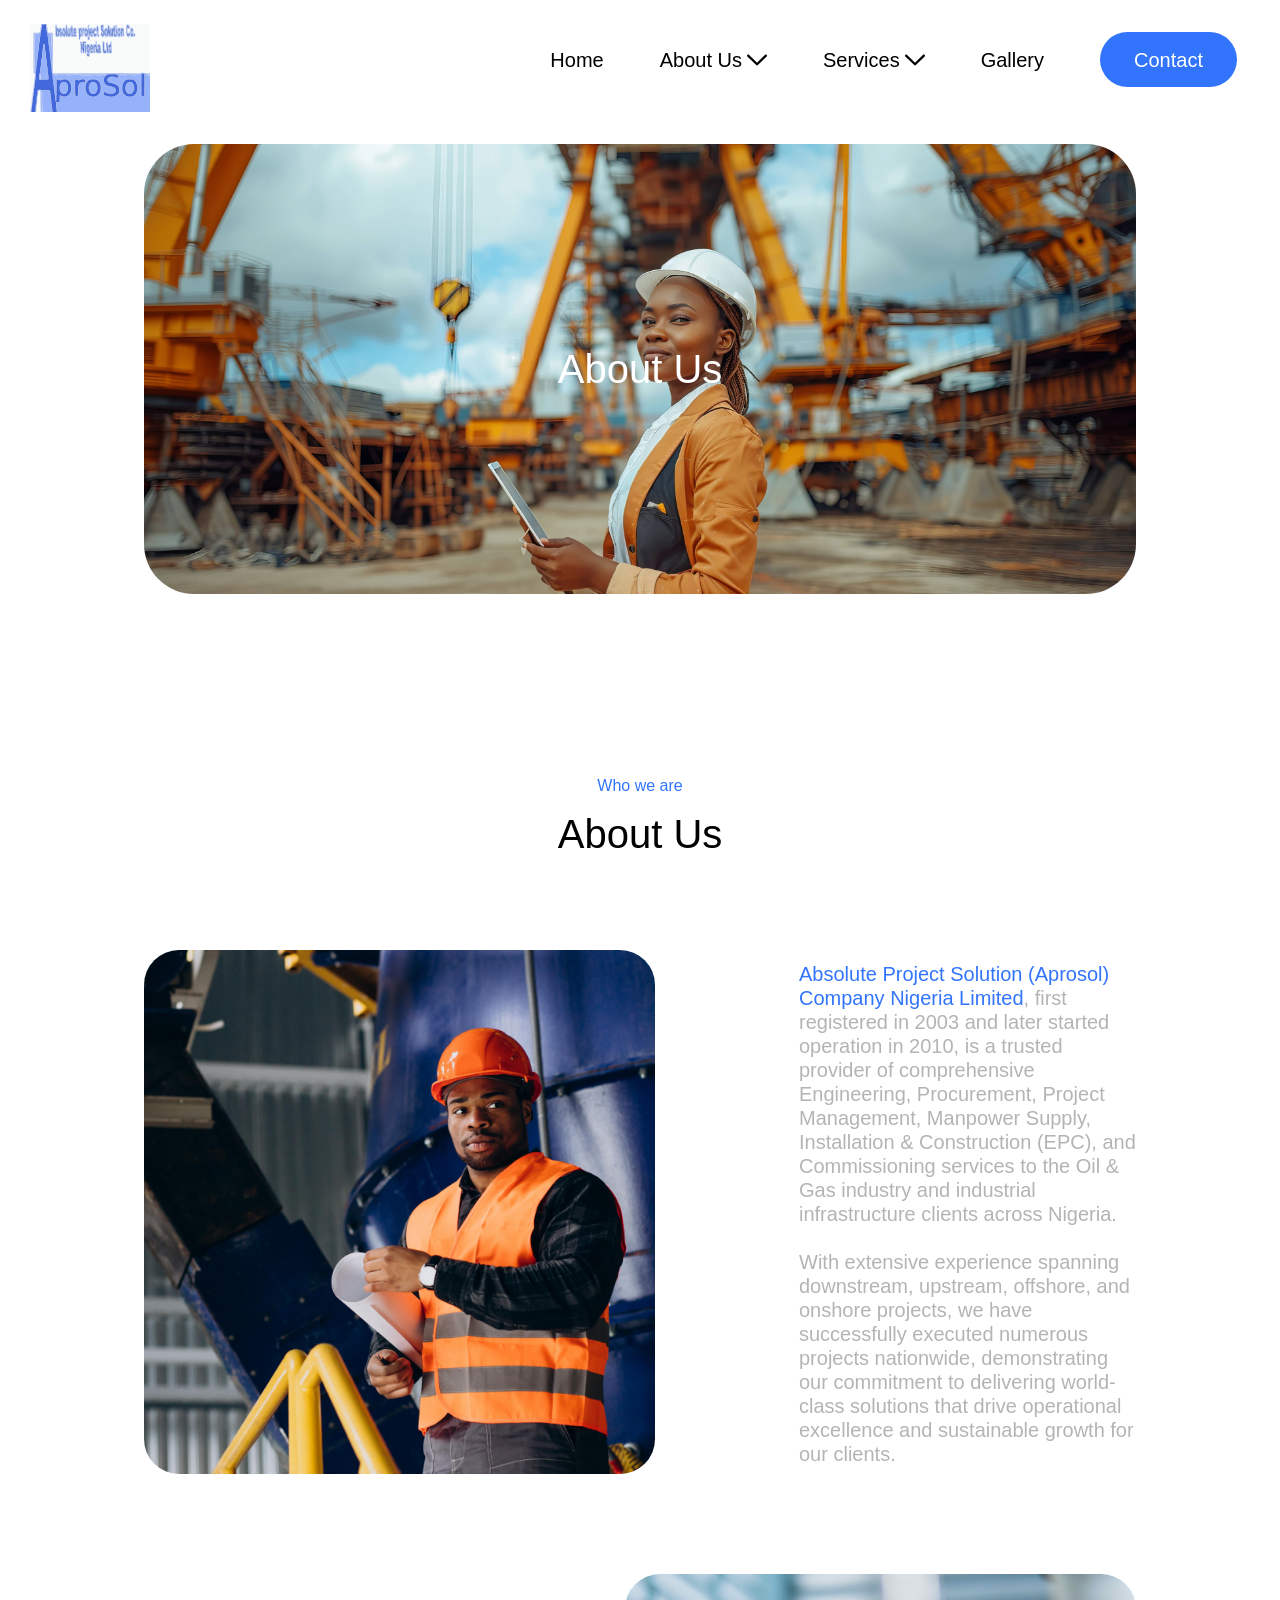
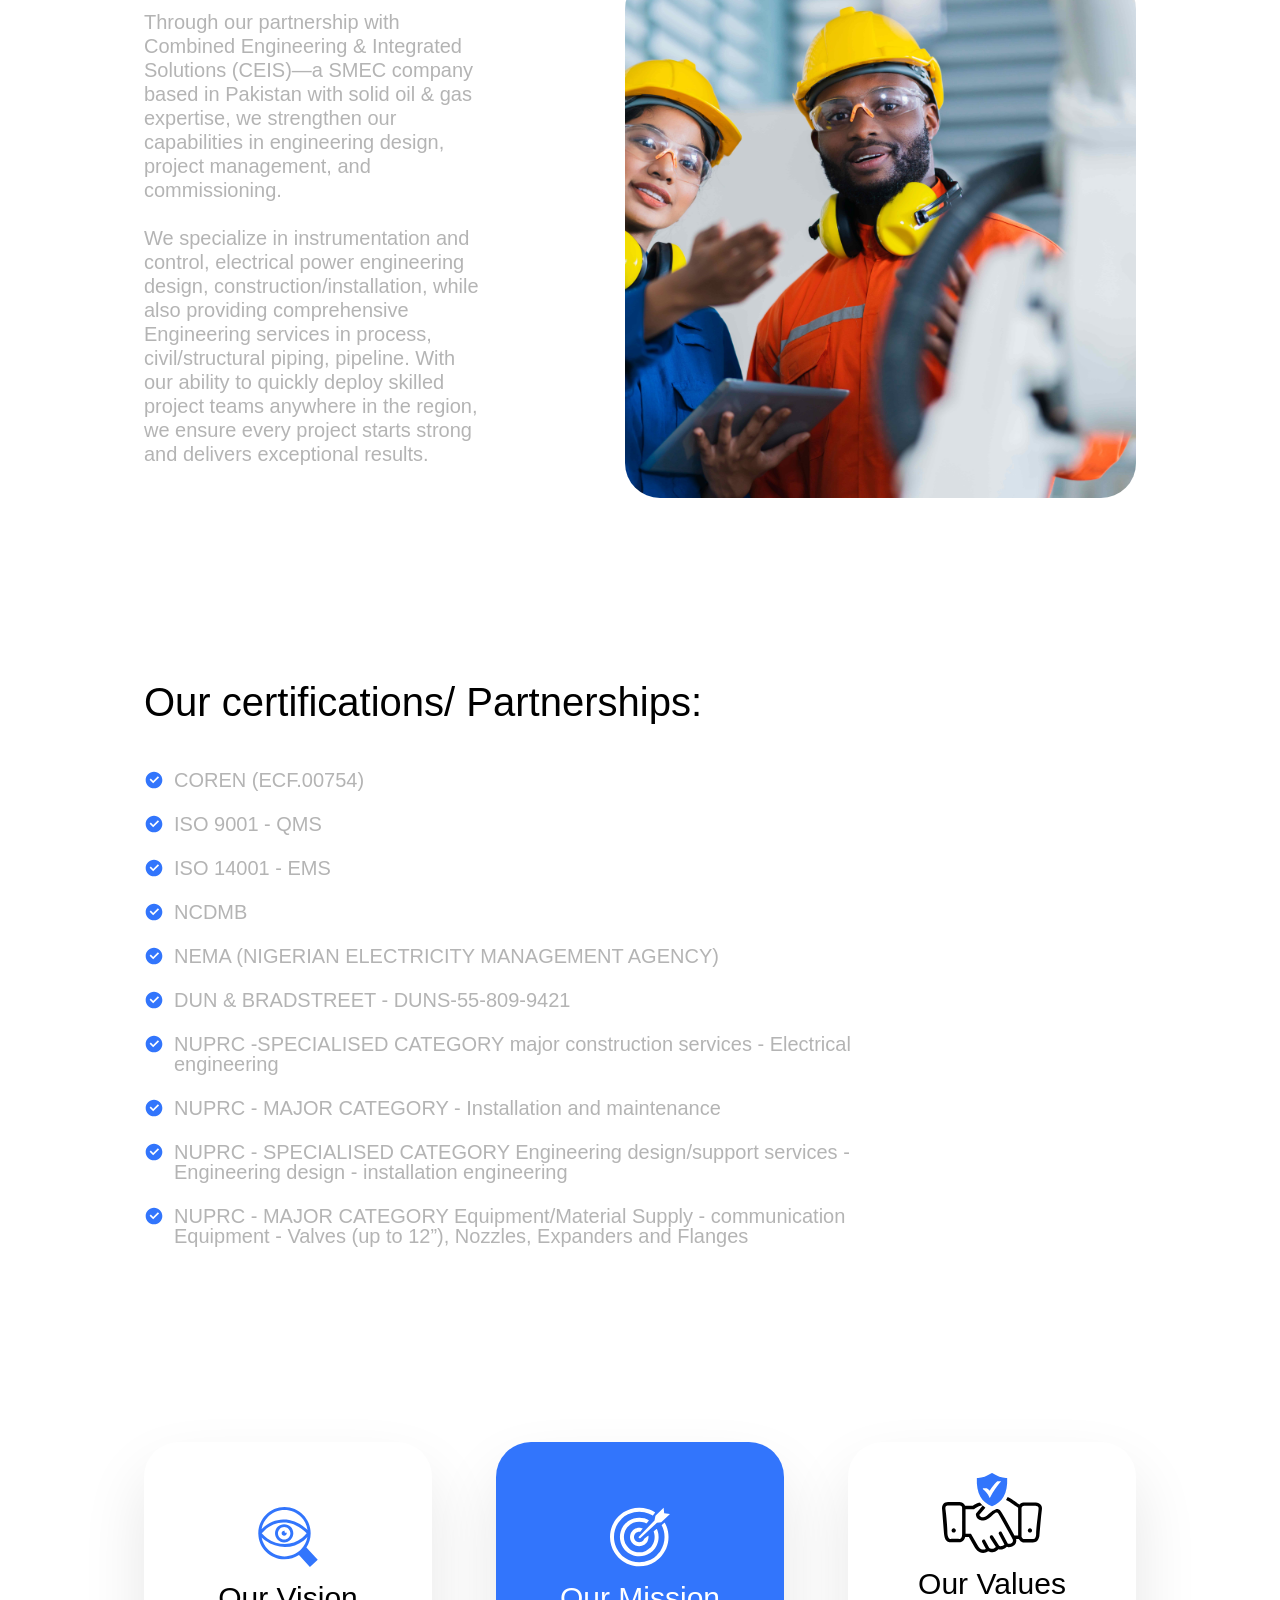
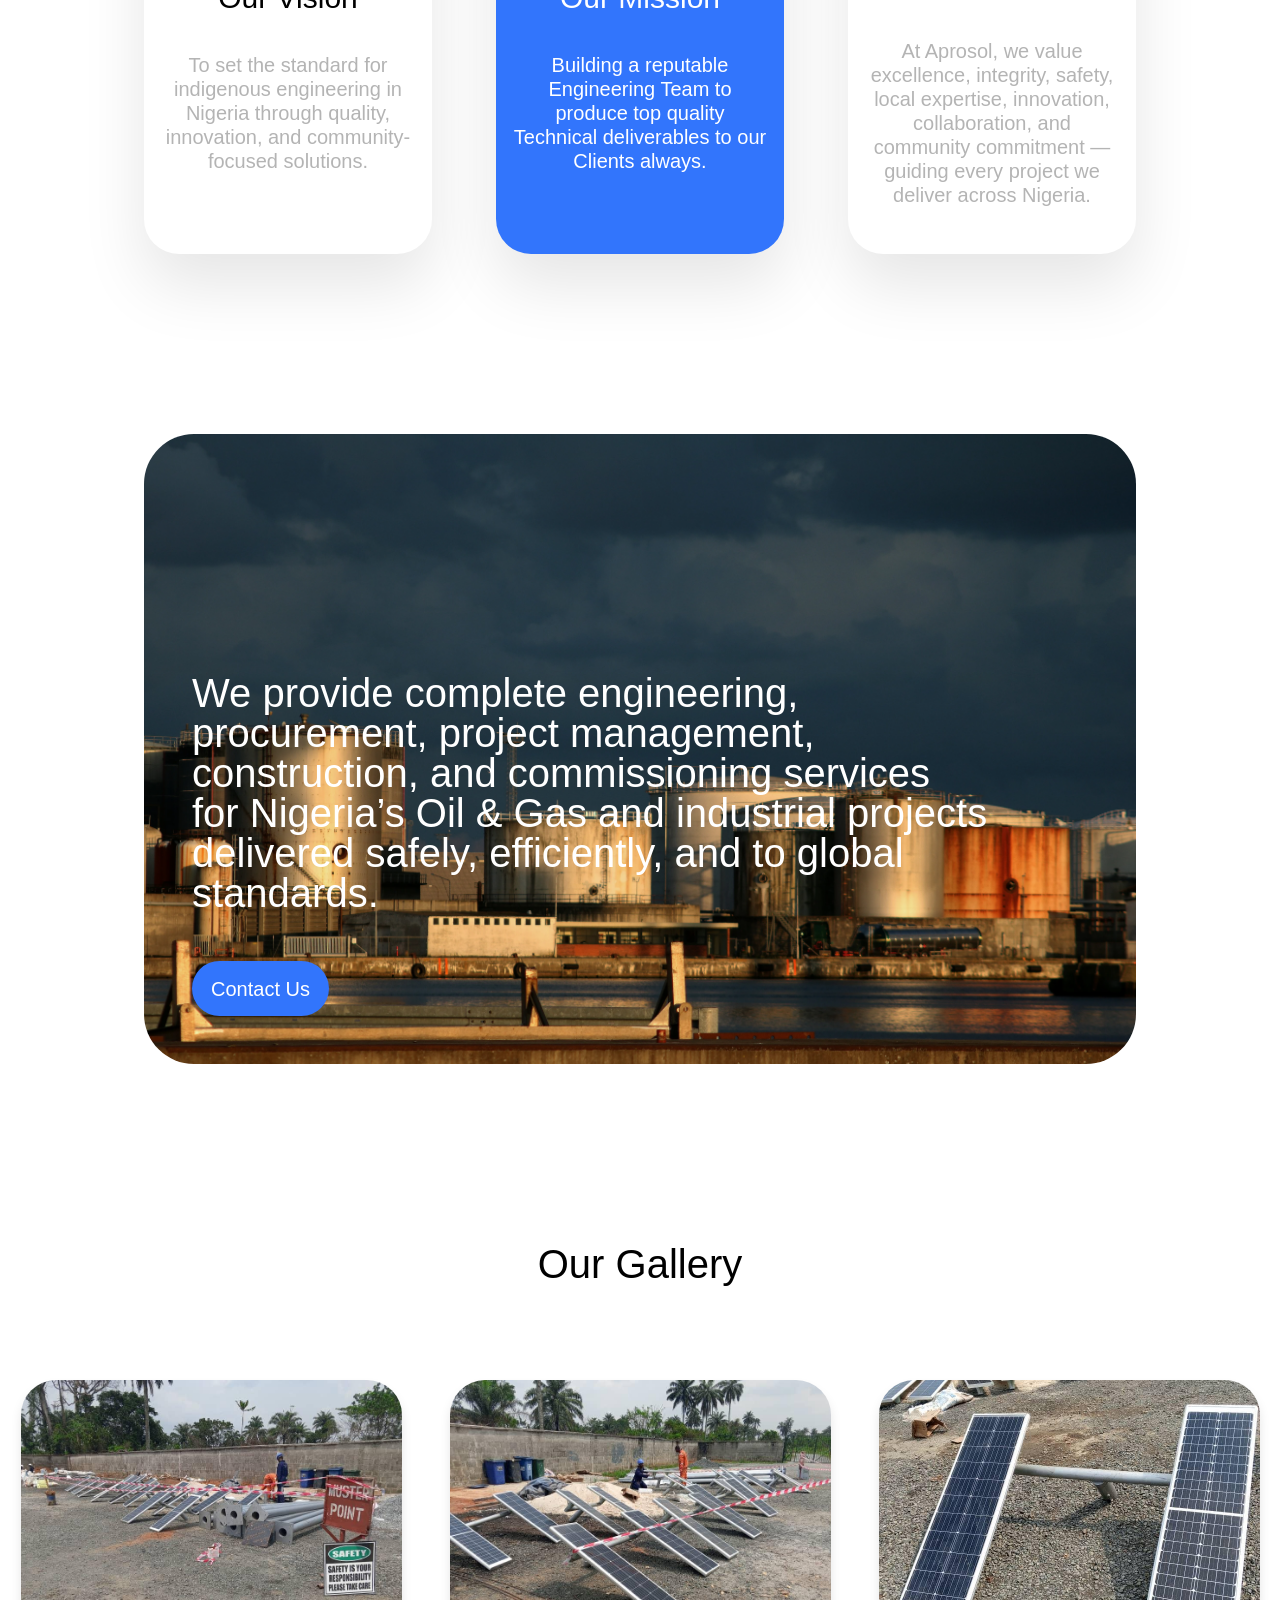
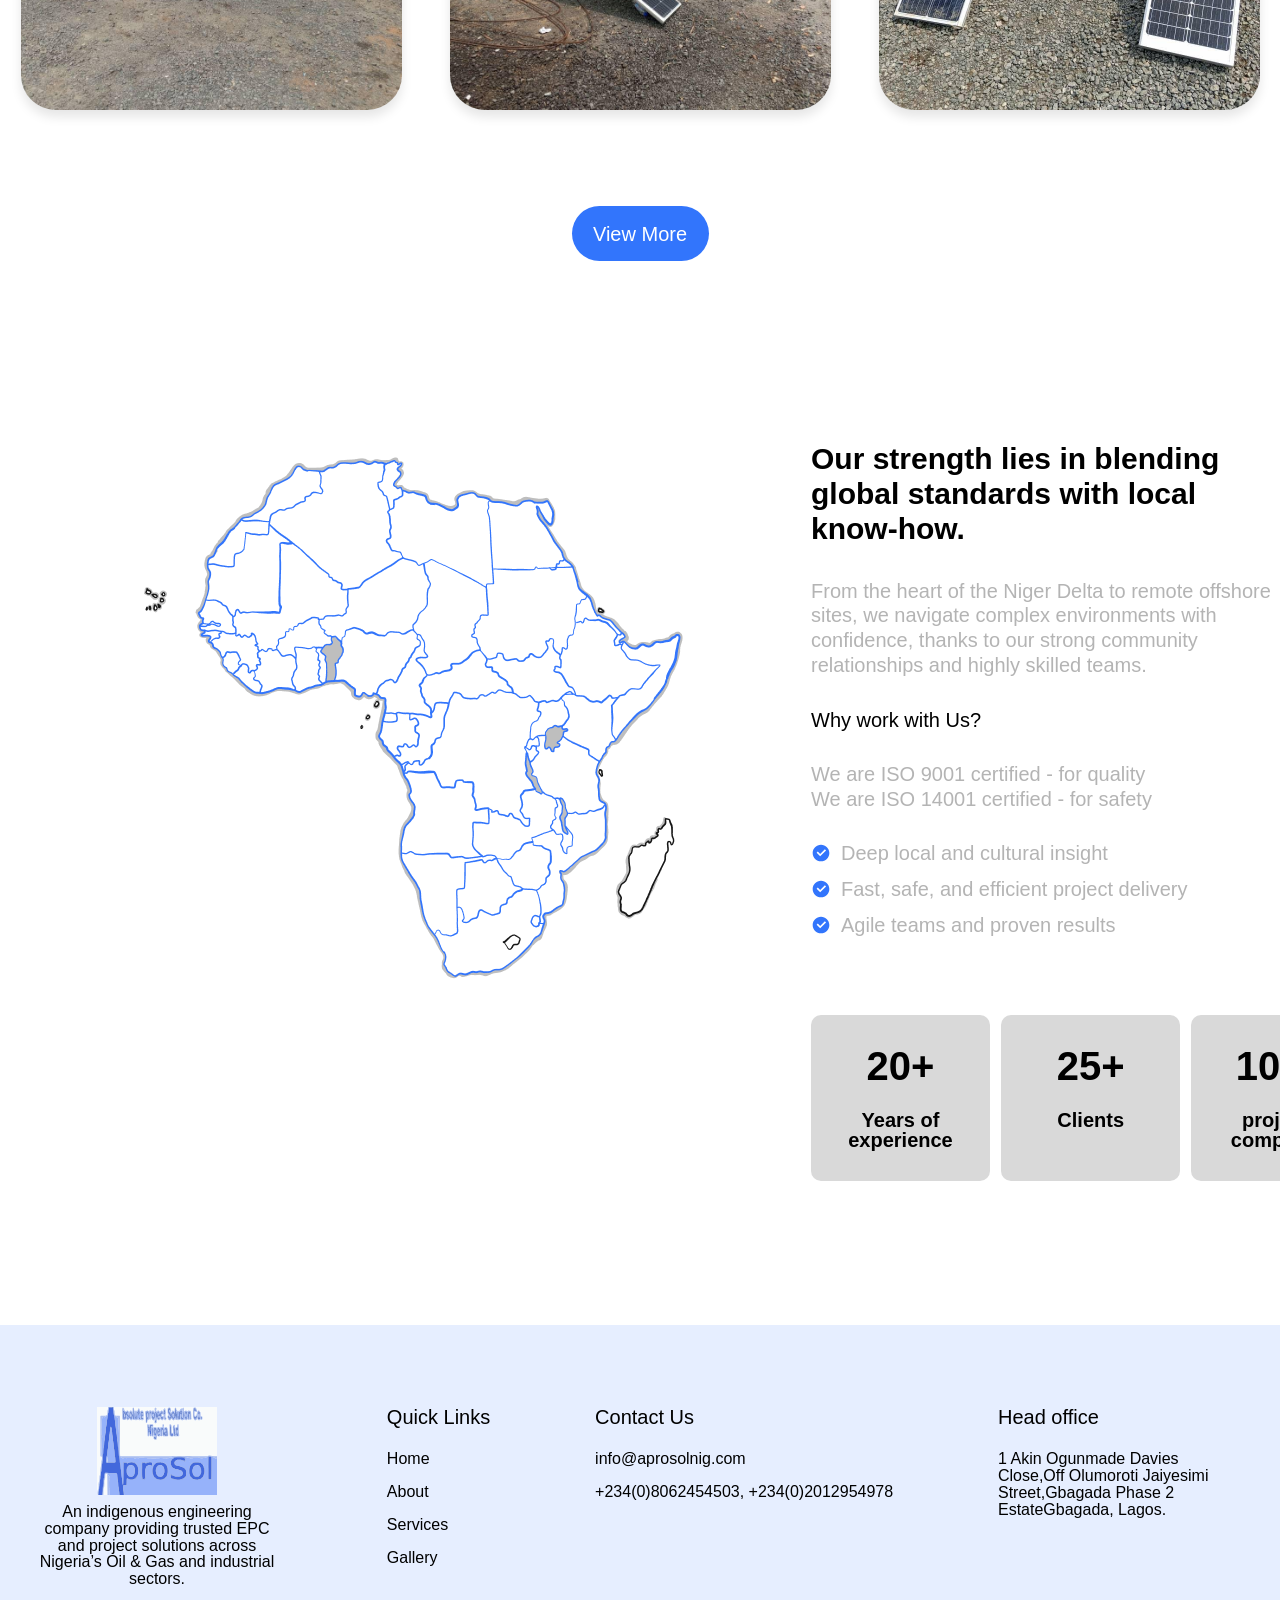
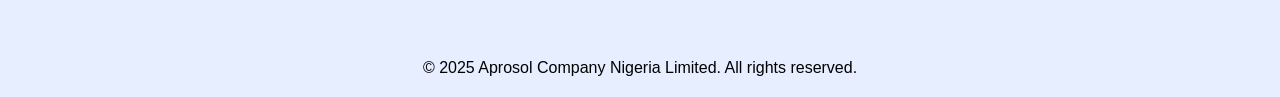
==== public/about.html @ 7735ce80 "Aprosol site added" ====
<!DOCTYPE html>
<html lang="en">
<head>
    <meta charset="UTF-8">
    <meta name="viewport" content="width=device-width, initial-scale=1.0">
    <title>Absolute Project Solution Company</title>
    <link rel="stylesheet" href="/css/styles.css">
</head>
<body>
    <header>
        <nav id="navbar">
            <img src="/assets/Icons & Vectors/image2vector.svg" alt="AproSol Logo" class="logo">
            <img src="/assets/Icons & Vectors/three-horizontal-lines-outline-icon (2).svg" class="hamburger" aria-label="Toggle navigation menu">
                

            <ul class="main-menu">
                <li><a href="/index.html">Home</a></li>
                <li class="has-dropdown">
                    <a href="/public/about.html" 
                    class="dropdown-toggle" 
                    id="aboutDropdown" 
                    aria-haspopup="true"       
                    aria-expanded="false">
                        About Us
                        <img src="/assets/Icons & Vectors/line-angle-down-icon.svg" alt="Arrow down" class="icon icon-arrow-down" style="width: 1em; height: 1em; margin-left: 5px; vertical-align: middle;">
                    </a>
                    <ul class="dropdown-menu" aria-labelledby="aboutDropdown">
                        <li id="about-page-link"><a href="/public/about.html">About Page</a></li>
                        <li><a href="/public/clients.html">Clients</a></li>
                        <li><a href="/public/career.html">Careers</a></li>
                    </ul>
                </li>
                <li class="has-dropdown">
                    <a href="/public/service.html" 
                    class="dropdown-toggle" 
                    id="servicesDropdown" 
                    aria-haspopup="true" 
                    aria-expanded="false">
                        Services
                        <img src="/assets/Icons & Vectors/line-angle-down-icon.svg" alt="Arrow down" class="icon icon-arrow-down" style="width: 1em; height: 1em; margin-left: 5px; vertical-align: middle;">
                    </a>
                    <ul class="dropdown-menu" aria-labelledby="servicesDropdown">
                        <li id="service-page-link"><a href="/public/service.html">Services Page</a></li>
                        <li><a href="/public/engineering_design.html">Engineering Design</a></li>
                        <li><a href="/public/procurement.html">Procurement</a></li>
                        <li><a href="/public/Technical_manpower.html">Technical Manpower Supply</a></li>
                        <li><a href="/public/construction_support.html">Construction Support</a></li>
                        <li><a href="/public/As_bulit_documentation.html">As-built Documentation</a></li>
                        <li><a href="/public/installation_and_construction.html">Installation & Construction</a></li>
                    </ul>
                </li>
                <li><a href="/public/gallery.html">Gallery</a></li>
                <li><a href="/public/contact.html"><button>Contact</button></a></li>
            </ul>
        </nav>
    </header>
    <main>
        <section id="hero-about">
            <h2>About Us</h2>
        </section>

        <section id="about-about">
            <h2 class="title"><p>Who we are</p>About Us</h2>
            <div class="container swap-container">
                <div>
                    <img src="/assets/Home Page/african-american-worker-standing-uniform-wearing-safety-hat-factory.jpg" alt="" class="img-card">
                </div>
                <div>
                    <p><span>Absolute Project Solution (Aprosol) Company Nigeria Limited</span>, first registered in 2003 and later started operation in 2010, is a trusted provider of comprehensive Engineering, Procurement, Project Management, Manpower Supply, Installation & Construction (EPC), and Commissioning services to the Oil & Gas industry and industrial infrastructure clients across Nigeria.
                    <br><br>With extensive experience spanning downstream, upstream, offshore, and onshore projects, we have successfully executed numerous projects nationwide, demonstrating our commitment to delivering world-class solutions that drive operational excellence and sustainable growth for our clients.</p>
                </div>
            </div>
                
            <div class="container">
                <div><p>Through our partnership with Combined Engineering & Integrated Solutions (CEIS)—a SMEC company based in Pakistan with solid oil & gas expertise, we strengthen our capabilities in engineering design, project management, and commissioning.
                    <br>
                    <br>
                    We specialize in instrumentation and control, electrical power engineering design, construction/installation, while also providing comprehensive Engineering services in process, civil/structural piping, pipeline. With our ability to quickly deploy skilled project teams anywhere in the region, we ensure every project starts strong and delivers exceptional results.</p>
                </div>
                <div>
                    <img src="/assets/About Page/second img.jpg" alt="" class="img-card">
                </div>   
            </div>
        </section> 

        <section id="certificates">
            <h1>Our certifications/ Partnerships:</h1>
            <ul>
                <li>
                    <svg width="20px" height="20px" viewBox="0 0 24 24" xmlns="http://www.w3.org/2000/svg" fill="#3275FC" >
                        <g id="SVGRepo_bgCarrier" stroke-width="0"/>
                        <g id="SVGRepo_tracerCarrier" stroke-linecap="round" stroke-linejoin="round"/>
                        <g id="SVGRepo_iconCarrier"> <g> <path fill="none" d="M0 0h24v24H0z"/> <path d="M12 22C6.477 22 2 17.523 2 12S6.477 2 12 2s10 4.477 10 10-4.477 10-10 10zm-.997-6l7.07-7.071-1.414-1.414-5.656 5.657-2.829-2.829-1.414 1.414L11.003 16z"/> </g> </g>
                    </svg>COREN (ECF.00754)
                </li>
                <li>
                    <svg width="20px" height="20px" viewBox="0 0 24 24" xmlns="http://www.w3.org/2000/svg" fill="#3275FC" >
                        <g id="SVGRepo_bgCarrier" stroke-width="0"/>
                        <g id="SVGRepo_tracerCarrier" stroke-linecap="round" stroke-linejoin="round"/>
                        <g id="SVGRepo_iconCarrier"> <g> <path fill="none" d="M0 0h24v24H0z"/> <path d="M12 22C6.477 22 2 17.523 2 12S6.477 2 12 2s10 4.477 10 10-4.477 10-10 10zm-.997-6l7.07-7.071-1.414-1.414-5.656 5.657-2.829-2.829-1.414 1.414L11.003 16z"/> </g> </g>
                    </svg>ISO 9001 - QMS
                </li>
                <li>
                    <svg width="20px" height="20px" viewBox="0 0 24 24" xmlns="http://www.w3.org/2000/svg" fill="#3275FC" >
                        <g id="SVGRepo_bgCarrier" stroke-width="0"/>
                        <g id="SVGRepo_tracerCarrier" stroke-linecap="round" stroke-linejoin="round"/>
                        <g id="SVGRepo_iconCarrier"> <g> <path fill="none" d="M0 0h24v24H0z"/> <path d="M12 22C6.477 22 2 17.523 2 12S6.477 2 12 2s10 4.477 10 10-4.477 10-10 10zm-.997-6l7.07-7.071-1.414-1.414-5.656 5.657-2.829-2.829-1.414 1.414L11.003 16z"/> </g> </g>
                    </svg>ISO 14001 - EMS 
                </li><li>
                    <svg width="20px" height="20px" viewBox="0 0 24 24" xmlns="http://www.w3.org/2000/svg" fill="#3275FC" >
                        <g id="SVGRepo_bgCarrier" stroke-width="0"/>
                        <g id="SVGRepo_tracerCarrier" stroke-linecap="round" stroke-linejoin="round"/>
                        <g id="SVGRepo_iconCarrier"> <g> <path fill="none" d="M0 0h24v24H0z"/> <path d="M12 22C6.477 22 2 17.523 2 12S6.477 2 12 2s10 4.477 10 10-4.477 10-10 10zm-.997-6l7.07-7.071-1.414-1.414-5.656 5.657-2.829-2.829-1.414 1.414L11.003 16z"/> </g> </g>
                    </svg>NCDMB
                </li>
                <li>
                    <svg width="20px" height="20px" viewBox="0 0 24 24" xmlns="http://www.w3.org/2000/svg" fill="#3275FC" >
                        <g id="SVGRepo_bgCarrier" stroke-width="0"/>
                        <g id="SVGRepo_tracerCarrier" stroke-linecap="round" stroke-linejoin="round"/>
                        <g id="SVGRepo_iconCarrier"> <g> <path fill="none" d="M0 0h24v24H0z"/> <path d="M12 22C6.477 22 2 17.523 2 12S6.477 2 12 2s10 4.477 10 10-4.477 10-10 10zm-.997-6l7.07-7.071-1.414-1.414-5.656 5.657-2.829-2.829-1.414 1.414L11.003 16z"/> </g> </g>
                    </svg>NEMA (NIGERIAN ELECTRICITY MANAGEMENT AGENCY)
                </li>
                <li>
                    <svg width="20px" height="20px" viewBox="0 0 24 24" xmlns="http://www.w3.org/2000/svg" fill="#3275FC" >
                        <g id="SVGRepo_bgCarrier" stroke-width="0"/>
                        <g id="SVGRepo_tracerCarrier" stroke-linecap="round" stroke-linejoin="round"/>
                        <g id="SVGRepo_iconCarrier"> <g> <path fill="none" d="M0 0h24v24H0z"/> <path d="M12 22C6.477 22 2 17.523 2 12S6.477 2 12 2s10 4.477 10 10-4.477 10-10 10zm-.997-6l7.07-7.071-1.414-1.414-5.656 5.657-2.829-2.829-1.414 1.414L11.003 16z"/> </g> </g>
                    </svg>DUN & BRADSTREET - DUNS-55-809-9421 
                </li><li>
                    <svg width="20px" height="20px" viewBox="0 0 24 24" xmlns="http://www.w3.org/2000/svg" fill="#3275FC" >
                        <g id="SVGRepo_bgCarrier" stroke-width="0"/>
                        <g id="SVGRepo_tracerCarrier" stroke-linecap="round" stroke-linejoin="round"/>
                        <g id="SVGRepo_iconCarrier"> <g> <path fill="none" d="M0 0h24v24H0z"/> <path d="M12 22C6.477 22 2 17.523 2 12S6.477 2 12 2s10 4.477 10 10-4.477 10-10 10zm-.997-6l7.07-7.071-1.414-1.414-5.656 5.657-2.829-2.829-1.414 1.414L11.003 16z"/> </g> </g>
                    </svg>NUPRC -SPECIALISED CATEGORY major construction services - Electrical engineering
                </li>
                <li>
                    <svg width="20px" height="20px" viewBox="0 0 24 24" xmlns="http://www.w3.org/2000/svg" fill="#3275FC" >
                        <g id="SVGRepo_bgCarrier" stroke-width="0"/>
                        <g id="SVGRepo_tracerCarrier" stroke-linecap="round" stroke-linejoin="round"/>
                        <g id="SVGRepo_iconCarrier"> <g> <path fill="none" d="M0 0h24v24H0z"/> <path d="M12 22C6.477 22 2 17.523 2 12S6.477 2 12 2s10 4.477 10 10-4.477 10-10 10zm-.997-6l7.07-7.071-1.414-1.414-5.656 5.657-2.829-2.829-1.414 1.414L11.003 16z"/> </g> </g>
                    </svg>NUPRC - MAJOR CATEGORY - Installation and maintenance
                </li>
                <li>
                    <svg width="20px" height="20px" viewBox="0 0 24 24" xmlns="http://www.w3.org/2000/svg" fill="#3275FC" >
                        <g id="SVGRepo_bgCarrier" stroke-width="0"/>
                        <g id="SVGRepo_tracerCarrier" stroke-linecap="round" stroke-linejoin="round"/>
                        <g id="SVGRepo_iconCarrier"> <g> <path fill="none" d="M0 0h24v24H0z"/> <path d="M12 22C6.477 22 2 17.523 2 12S6.477 2 12 2s10 4.477 10 10-4.477 10-10 10zm-.997-6l7.07-7.071-1.414-1.414-5.656 5.657-2.829-2.829-1.414 1.414L11.003 16z"/> </g> </g>
                    </svg>NUPRC - SPECIALISED CATEGORY Engineering design/support services - Engineering design - installation engineering 
                </li><li>
                    <svg width="20px" height="20px" viewBox="0 0 24 24" xmlns="http://www.w3.org/2000/svg" fill="#3275FC" >
                        <g id="SVGRepo_bgCarrier" stroke-width="0"/>
                        <g id="SVGRepo_tracerCarrier" stroke-linecap="round" stroke-linejoin="round"/>
                        <g id="SVGRepo_iconCarrier"> <g> <path fill="none" d="M0 0h24v24H0z"/> <path d="M12 22C6.477 22 2 17.523 2 12S6.477 2 12 2s10 4.477 10 10-4.477 10-10 10zm-.997-6l7.07-7.071-1.414-1.414-5.656 5.657-2.829-2.829-1.414 1.414L11.003 16z"/> </g> </g>
                    </svg>NUPRC - MAJOR CATEGORY Equipment/Material Supply - communication Equipment - Valves (up to 12”), Nozzles, Expanders and Flanges 
                </li>
            </ul>
           

        </section>
            
        <section id="vision-mission-values">   
            <div class="container">
                <div>
                    <svg version="1.1" id="Layer_1" xmlns="http://www.w3.org/2000/svg" xmlns:xlink="http://www.w3.org/1999/xlink" x="0px" y="0px" width="60px" height="60px" viewBox="0 0 121.796 122.88" enable-background="new 0 0 121.796 122.88" xml:space="preserve"><g><path d="M53.708,0c14.79,0,28.203,6.019,37.917,15.694c9.716,9.716,15.695,23.089,15.695,37.918 c0,10.817-3.227,20.926-8.733,29.343l23.208,25.292l-16.01,14.632L83.405,98.257c-8.496,5.664-18.723,8.969-29.697,8.969 c-14.789,0-28.202-6.019-37.918-15.694C6.282,82.022,0.353,69.01,0.105,54.559c-0.14-0.518-0.139-1.061-0.005-1.574 c0.167-14.542,6.151-27.712,15.69-37.291C25.506,5.979,38.879,0,53.708,0L53.708,0z M6.83,45.144 c0.626-0.61,1.258-1.206,1.896-1.786C21.102,32.093,35.8,26.075,50.951,25.772c15.118-0.302,30.622,5.095,44.643,16.655 c1.803,1.486,3.575,3.067,5.313,4.744c-1.435-10.568-6.347-20.047-13.529-27.229l0,0C78.764,11.329,66.846,5.979,53.708,5.979 c-13.138,0-25.056,5.35-33.67,13.964C13.319,26.662,8.586,35.393,6.83,45.144L6.83,45.144z M100.669,61.613 c-2.296,2.539-4.746,4.837-7.324,6.896C82.129,77.462,68.503,81.87,54.701,81.933c-13.756,0.062-27.68-4.197-39.546-12.578 c-2.878-2.032-5.636-4.307-8.242-6.821c1.82,9.569,6.511,18.134,13.126,24.75c8.614,8.614,20.532,13.963,33.67,13.963 c13.137,0,25.055-5.349,33.669-13.963C94.205,80.456,98.98,71.553,100.669,61.613L100.669,61.613z M53.049,48.604 c0.513,0,1.008,0.073,1.476,0.21c-0.394,0.433-0.633,1.008-0.633,1.639c0,1.347,1.092,2.439,2.438,2.439 c0.66,0,1.26-0.263,1.699-0.689c0.17,0.517,0.263,1.07,0.263,1.644c0,2.896-2.347,5.244-5.244,5.244 c-2.896,0-5.244-2.348-5.244-5.244C47.805,50.951,50.153,48.604,53.049,48.604L53.049,48.604z M53.049,35.105 c5.174,0,9.859,2.098,13.252,5.49c3.392,3.392,5.489,8.077,5.489,13.252c0,5.174-2.098,9.86-5.489,13.251 c-3.393,3.393-8.077,5.49-13.252,5.49c-5.175,0-9.86-2.098-13.252-5.49c-3.392-3.392-5.49-8.078-5.49-13.251 c0-5.175,2.098-9.86,5.49-13.252C43.188,37.203,47.874,35.105,53.049,35.105L53.049,35.105z M62.07,44.825 c-2.307-2.308-5.498-3.736-9.021-3.736c-3.524,0-6.715,1.429-9.022,3.736c-2.308,2.308-3.736,5.499-3.736,9.022 s1.428,6.714,3.736,9.022c2.308,2.308,5.498,3.736,9.022,3.736c3.524,0,6.714-1.429,9.021-3.736 c2.308-2.308,3.736-5.498,3.736-9.022S64.378,47.132,62.07,44.825L62.07,44.825z M12.853,47.894 c-2.006,1.826-3.938,3.79-5.786,5.888c3.514,4.076,7.426,7.599,11.615,10.557C29.507,71.983,42.18,75.87,54.677,75.813 c12.449-0.056,24.738-4.031,34.853-12.104c3.452-2.756,6.652-5.993,9.521-9.718c-2.405-2.508-4.857-4.786-7.345-6.835 C78.861,36.564,64.754,31.618,51.071,31.891C37.42,32.164,24.119,37.64,12.853,47.894L12.853,47.894z"/></g></svg>
                    <h3>Our Vision</h3>
                    <p>To set the standard for indigenous engineering in Nigeria through quality, innovation, and community-focused solutions.</p>
                </div>
                <div>   
                    <svg version="1.1" id="Layer_2" xmlns="http://www.w3.org/2000/svg" xmlns:xlink="http://www.w3.org/1999/xlink" x="0px" y="0px" width="60px" height="60px" viewBox="0 0 122.88 119.853" enable-background="new 0 0 122.88 119.853" xml:space="preserve"><g><path fill="white" d="M59.927,0h0.009v0.002c5.902,0.001,11.606,0.855,16.99,2.446c0.861,0.254,1.73,0.534,2.605,0.836 c4.428,1.532,8.614,3.565,12.491,6.029c0.273,0.173,0.354,0.535,0.182,0.808c-0.018,0.027-0.039,0.054-0.06,0.078l-4.288,5.498 c-0.19,0.244-0.536,0.296-0.788,0.125l-0.01-0.006c-1.09-0.673-2.216-1.31-3.372-1.909c-1.165-0.602-2.349-1.16-3.55-1.669 l-0.002-0.001v0.001c-6.206-2.633-13.035-4.09-20.208-4.09h-0.006V8.146c-7.146,0-13.958,1.451-20.152,4.071 c-1.012,0.428-2.005,0.886-2.975,1.371c-5.007,2.504-9.555,5.801-13.48,9.726l-0.004,0.004l-0.027,0.025 c-1.302,1.304-2.535,2.677-3.692,4.113c-1.164,1.445-2.255,2.956-3.262,4.524c-5.177,8.06-8.181,17.652-8.181,27.946v0.006H8.145 c0,7.146,1.451,13.958,4.071,20.152c0.428,1.013,0.886,2.005,1.371,2.975c2.504,5.006,5.801,9.555,9.727,13.48l0.004,0.004 l0.022,0.023c1.304,1.303,2.679,2.537,4.116,3.695c1.445,1.165,2.956,2.255,4.525,3.262c8.06,5.177,17.653,8.181,27.946,8.181 h0.006v0.003c7.148-0.001,13.958-1.451,20.152-4.071c1.013-0.428,2.005-0.886,2.975-1.371c5.007-2.504,9.556-5.801,13.48-9.726 l0.005-0.005l0.03-0.029c1.3-1.303,2.532-2.674,3.688-4.108c1.165-1.445,2.255-2.957,3.262-4.525 c5.178-8.06,8.181-17.652,8.181-27.945v-0.01h0.003c-0.001-4.319-0.532-8.521-1.533-12.537c-0.166-0.669-0.341-1.318-0.523-1.946 c-0.962-3.307-2.247-6.479-3.814-9.478c-0.136-0.259-0.058-0.573,0.172-0.741l5.541-4.381c0.252-0.2,0.619-0.157,0.818,0.096 c0.018,0.022,0.033,0.046,0.046,0.07L112.418,31l0.004,0.008l0.006,0.012l0.001,0c0.661,1.198,1.285,2.425,1.866,3.676 c0.582,1.252,1.121,2.525,1.615,3.814c2.547,6.652,3.943,13.874,3.943,21.418v0.006h-0.002c-0.001,8.271-1.679,16.154-4.711,23.321 c-0.491,1.163-1.021,2.312-1.588,3.443c-2.903,5.805-6.717,11.069-11.251,15.604l-0.004,0.004l-0.022,0.02 c-1.512,1.511-3.105,2.94-4.771,4.283c-1.673,1.349-3.421,2.609-5.234,3.774c-9.33,5.992-20.433,9.471-32.344,9.471h-0.006v-0.002 c-8.271-0.001-16.154-1.679-23.321-4.711c-1.163-0.491-2.312-1.022-3.444-1.589c-5.804-2.902-11.069-6.717-15.604-11.25 l-0.004-0.005l-0.028-0.029c-1.508-1.51-2.935-3.1-4.275-4.763c-1.348-1.673-2.609-3.421-3.773-5.234 C3.479,82.939,0,71.837,0,59.927V59.92h0.002c0.001-8.271,1.679-16.153,4.71-23.321c0.492-1.163,1.022-2.311,1.589-3.444 c2.902-5.804,6.717-11.068,11.25-15.603l0.004-0.004l0.026-0.023c1.51-1.509,3.103-2.938,4.766-4.279 c1.674-1.348,3.421-2.609,5.235-3.773C36.915,3.478,48.017,0,59.927,0L59.927,0z M93.067,16.299l16.77-16.024l1.117,10.807 l11.926,1.491l-17.958,17.401l-8.738,0.75L61.316,63.154l-3.213-2.767l33.027-34.5L93.067,16.299L93.067,16.299z M59.927,40.958 h0.015v0.002c1.128,0.001,2.226,0.098,3.283,0.284c0.123,0.022,0.297,0.055,0.517,0.1h0.003l0,0c0.88,0.18,1.742,0.423,2.579,0.723 c0.304,0.108,0.462,0.442,0.353,0.746c-0.021,0.06-0.053,0.114-0.09,0.162l0.001,0.001l-4.681,6.004 c-0.131,0.169-0.339,0.244-0.538,0.218V49.2l-0.027-0.004v0.001l-0.208-0.025l-0.018-0.003l-0.18-0.019l-0.015-0.002 c-0.312-0.027-0.643-0.042-0.994-0.042h-0.006v-0.003c-1.491,0.001-2.915,0.305-4.209,0.853c-0.214,0.091-0.422,0.187-0.621,0.286 c-1.042,0.521-1.992,1.21-2.815,2.033l-0.004,0.004l-0.027,0.024c-0.264,0.266-0.514,0.547-0.75,0.84 c-0.243,0.301-0.471,0.618-0.682,0.946c-1.08,1.682-1.706,3.687-1.706,5.837v0.006h-0.003c0.001,1.493,0.305,2.916,0.853,4.209 c0.091,0.215,0.187,0.423,0.286,0.621c0.521,1.043,1.211,1.992,2.033,2.814l0.004,0.005l0.024,0.025 c0.266,0.264,0.547,0.516,0.84,0.751c0.301,0.243,0.618,0.472,0.946,0.683c1.683,1.079,3.688,1.706,5.837,1.706h0.006v0.002 c1.493,0,2.917-0.304,4.209-0.852c0.215-0.091,0.422-0.187,0.621-0.286c1.043-0.522,1.992-1.211,2.814-2.034l0.005-0.005 l0.02-0.019c0.146-0.147,0.288-0.296,0.419-0.443s0.268-0.312,0.408-0.49c0.678-0.86,1.229-1.824,1.621-2.861 c0.045-0.121,0.126-0.219,0.227-0.284l7.564-5.982c0.253-0.2,0.619-0.157,0.819,0.096c0.07,0.089,0.109,0.192,0.121,0.297h0.003 l0.005,0.045l0.002,0.031l0.024,0.25v0.007h0.002l0.022,0.272v0.005c0.035,0.48,0.055,0.957,0.055,1.431v0.006h-0.003 c-0.001,2.617-0.532,5.111-1.491,7.379c-0.154,0.365-0.323,0.729-0.503,1.09c-0.921,1.839-2.127,3.506-3.56,4.938l-0.004,0.004 l-0.032,0.027c-0.472,0.47-0.968,0.917-1.485,1.334c-0.53,0.426-1.084,0.826-1.656,1.193c-2.954,1.896-6.466,2.997-10.234,2.997 h-0.006v-0.003c-2.617-0.001-5.111-0.532-7.378-1.491c-0.365-0.154-0.73-0.323-1.09-0.503c-1.839-0.921-3.506-2.127-4.938-3.559 l-0.004-0.004l-0.033-0.036c-0.468-0.471-0.912-0.966-1.328-1.482c-0.427-0.53-0.826-1.083-1.194-1.656 c-1.896-2.953-2.997-6.466-2.997-10.233V59.92h0.002c0.001-2.616,0.533-5.11,1.491-7.377c0.155-0.365,0.323-0.729,0.503-1.09 c0.919-1.836,2.125-3.502,3.559-4.936l0.001-0.001l-0.001-0.001l0.004-0.004c0.475-0.474,0.982-0.929,1.518-1.361 c0.53-0.427,1.083-0.826,1.656-1.194C52.647,42.059,56.161,40.958,59.927,40.958L59.927,40.958z M60.92,49.148 c-0.307-0.038-0.531-0.31-0.512-0.618L60.92,49.148L60.92,49.148z M59.927,20.31h0.01v0.002c3.544,0.001,6.977,0.467,10.238,1.338 c0.531,0.142,1.059,0.295,1.582,0.459c2.685,0.838,5.251,1.958,7.661,3.323c0.28,0.159,0.379,0.516,0.22,0.796 c-0.015,0.024-0.03,0.049-0.048,0.071l-0.003,0.003l-4.344,5.572c-0.182,0.232-0.505,0.29-0.753,0.147l-0.014-0.007 c-0.588-0.307-1.201-0.604-1.838-0.884c-0.641-0.283-1.285-0.543-1.931-0.779c-3.359-1.226-6.991-1.895-10.781-1.895h-0.006v-0.002 c-4.343,0-8.482,0.883-12.247,2.475c-0.594,0.252-1.198,0.531-1.808,0.835l-0.046,0.021c-3.023,1.519-5.771,3.514-8.146,5.888 l-0.004,0.004L37.646,37.7c-0.787,0.789-1.534,1.623-2.235,2.493c-0.707,0.878-1.37,1.797-1.982,2.75 c-3.145,4.898-4.97,10.728-4.97,16.983v0.006h-0.002c0,4.343,0.883,8.483,2.475,12.247c0.26,0.616,0.539,1.22,0.833,1.808 c1.521,3.041,3.525,5.805,5.911,8.191l0.004,0.004c0.802,0.803,1.643,1.559,2.515,2.261c0.878,0.707,1.797,1.37,2.75,1.982 c4.898,3.146,10.729,4.97,16.983,4.97h0.006v0.002c4.343,0,8.483-0.882,12.248-2.474c0.616-0.261,1.22-0.539,1.808-0.834 c3.041-1.521,5.805-3.524,8.191-5.911l0.004-0.004c0.803-0.803,1.559-1.643,2.261-2.515c0.707-0.879,1.37-1.797,1.982-2.751 c3.147-4.899,4.972-10.729,4.972-16.982h-0.002v-0.015h0.002c0-1.941-0.178-3.845-0.516-5.691c-0.051-0.276-0.111-0.578-0.18-0.899 c-0.327-1.535-0.766-3.024-1.303-4.456c-0.096-0.257,0-0.539,0.217-0.687l5.663-4.478c0.253-0.2,0.619-0.157,0.818,0.096 c0.03,0.039,0.054,0.078,0.073,0.12l0.001,0l0.004,0.01l0.004,0.008l0.001-0.001c0.295,0.669,0.579,1.365,0.85,2.086 c0.267,0.712,0.513,1.427,0.734,2.143c1.155,3.719,1.778,7.67,1.778,11.763v0.006h-0.003c0,5.467-1.109,10.678-3.113,15.415 c-0.324,0.767-0.676,1.527-1.051,2.277c-1.919,3.838-4.44,7.318-7.437,10.314l-0.005,0.004l-0.022,0.021 c-0.998,0.995-2.048,1.939-3.146,2.824c-1.106,0.892-2.262,1.725-3.46,2.494c-6.17,3.962-13.509,6.261-21.381,6.261h-0.006V99.54 c-5.467-0.001-10.678-1.109-15.416-3.113c-0.767-0.325-1.527-0.676-2.277-1.051c-3.837-1.92-7.318-4.44-10.315-7.437l-0.004-0.004 l-0.028-0.03c-0.993-0.995-1.934-2.043-2.816-3.139c-0.892-1.106-1.725-2.262-2.495-3.46c-3.962-6.169-6.261-13.509-6.261-21.38 V59.92h0.002c0.001-5.467,1.111-10.678,3.115-15.416c0.324-0.767,0.675-1.527,1.05-2.277c1.918-3.835,4.439-7.314,7.436-10.312 l0.001-0.001l-0.001-0.001l0.004-0.004l0.026-0.024c0.996-0.995,2.046-1.937,3.142-2.82c1.107-0.892,2.262-1.725,3.46-2.494 C44.715,22.609,52.056,20.31,59.927,20.31L59.927,20.31z"/></g></svg>
                    <h3>Our Mission</h3>
                    <p>Building a reputable Engineering Team to produce top quality Technical deliverables to our Clients always.</p>
                </div>
            <div>
                <svg version="1.1" id="Layer_1" xmlns="http://www.w3.org/2000/svg" xmlns:xlink="http://www.w3.org/1999/xlink" x="0px" y="0px" width="100px" height="80px" viewBox="0 0 120.21 95.92" style="enable-background:new 0 0 120.21 95.92" xml:space="preserve"><style type="text/css"><![CDATA[
	                .st0{fill:#000;}
	                .st1{fill-rule:evenodd;clip-rule:evenodd;fill:#3275FC;}
                    ]]></style><g><path class="st0" d="M95.9,41.05c-0.01,0.1-0.04,0.2-0.07,0.29c-0.03,0.1-0.07,0.19-0.11,0.28c-0.04,0.17-0.07,0.35-0.09,0.54 c-0.02,0.21-0.03,0.43-0.03,0.68l0,0.02c0,0.04,0.01,0.08,0.01,0.13v33.62c0.19,0.47,0.41,0.88,0.64,1.22 c0.23,0.35,0.49,0.63,0.76,0.84l0.01,0.01c0.24,0.19,0.51,0.33,0.81,0.42c0.3,0.09,0.64,0.13,1,0.12 c2.59-0.21,7.44-0.17,10.04-0.01c0.67,0.03,1.25-0.04,1.73-0.21c0.47-0.17,0.86-0.43,1.17-0.79l0.02-0.02 c0.36-0.42,0.65-0.98,0.87-1.66c0.23-0.71,0.38-1.56,0.46-2.54c0-8.4,2.08-21.57,2.94-30.43c0-0.06,0-0.12,0.01-0.2 c0.09-0.8,0.06-1.45-0.1-1.96c-0.15-0.48-0.4-0.85-0.75-1.12c-0.43-0.33-1.02-0.57-1.74-0.73c-0.75-0.16-1.65-0.24-2.67-0.24 l-0.14,0.01H99.78c-0.03,0-0.06,0-0.09-0.01c-0.76,0.01-1.41,0.08-1.95,0.23c-0.53,0.15-0.95,0.36-1.27,0.65 c-0.13,0.11-0.24,0.24-0.33,0.39C96.05,40.73,95.97,40.88,95.9,41.05L95.9,41.05z M84.4,78.51c-0.13-0.13-0.24-0.28-0.33-0.44 c-0.09-0.16-0.16-0.33-0.2-0.51L68.38,49.68c-0.8-1.33-1.53-2.01-2.22-2.24c-0.64-0.21-1.27-0.03-1.91,0.35 c-0.51,0.3-1.04,0.7-1.58,1.15c-0.57,0.48-1.12,0.98-1.67,1.48l-0.1,0.09c-0.65,0.59-1.3,1.18-1.85,1.64l-2.67,2.2l-0.05,0.04 c-0.98,0.78-2.02,1.39-3.07,1.83c-1.12,0.46-2.26,0.74-3.37,0.83c-0.71,0.06-1.42,0.04-2.11-0.05c-0.69-0.09-1.36-0.26-1.99-0.5 c-0.66-0.25-1.29-0.58-1.86-0.98c-0.55-0.39-1.05-0.86-1.48-1.39c-0.48-0.6-0.88-1.28-1.17-2.04c-0.28-0.72-0.46-1.52-0.54-2.37 c0-0.04,0-0.08,0-0.12c0-0.22,0.03-0.45,0.1-0.66c0.08-0.24,0.2-0.48,0.38-0.69l7.73-9.2c1.01,0.91,2.08,1.75,3.2,2.52l-7.21,8.58 c0.06,0.24,0.14,0.47,0.23,0.68c0.12,0.28,0.28,0.53,0.46,0.76l0.01,0.02c0.2,0.24,0.43,0.45,0.68,0.63 c0.27,0.19,0.57,0.35,0.89,0.47c0.34,0.13,0.72,0.21,1.11,0.26l0.01,0c0.39,0.04,0.8,0.05,1.22,0.02c0.71-0.06,1.46-0.24,2.19-0.55 c0.7-0.29,1.4-0.7,2.05-1.23l2.66-2.2c0.56-0.46,1.05-0.9,1.52-1.33l0.31-0.28c0.62-0.57,1.24-1.14,1.87-1.66 c0.11-0.09,0.22-0.19,0.34-0.28c1.74-0.68,3.4-1.46,4.97-2.35c0.53-0.04,1.06,0,1.6,0.14c1.63,0.42,3.23,1.72,4.8,4.35 c5.26,8.72,10.25,18.45,15.24,27.42h4.42V42.99c0-0.05,0-0.1,0.01-0.17c0-0.24,0.01-0.48,0.02-0.73c0.01-0.15,0.02-0.3,0.04-0.44 l-5.12-3.4c-0.36-0.24-0.74-0.5-1.13-0.77l-1.3-0.92c-2.29-1.6-4.64-3.24-7.09-4.28c0.72-1.13,1.39-2.32,2-3.57 c0.86,0.39,1.7,0.82,2.52,1.3c1.73,1,3.38,2.15,4.99,3.29l0.09,0.07c0.69,0.48,1.38,0.97,2.18,1.5c1.47,0.95,2.93,1.96,4.4,2.94 l0.13-0.15c0.14-0.16,0.3-0.32,0.48-0.47l0,0c0.72-0.64,1.59-1.12,2.6-1.44c0.98-0.31,2.09-0.46,3.33-0.47 c0.03-0.01,0.06-0.01,0.09-0.01c3.57,0.16,7.55-0.25,11.05,0.01c1.42,0,2.7,0.13,3.84,0.41c1.18,0.29,2.2,0.75,3.04,1.4 c0.95,0.73,1.64,1.65,2.05,2.79c0.4,1.11,0.53,2.42,0.35,3.96c-1.28,9.92-1.98,20.46-2.95,30.47c-0.11,1.41-0.36,2.66-0.74,3.77 c-0.39,1.11-0.92,2.05-1.59,2.83c-0.73,0.84-1.61,1.48-2.64,1.88c-1.01,0.4-2.16,0.58-3.47,0.52c-3.21,0-6.49,0.07-9.69,0 c-0.87,0.04-1.68-0.06-2.43-0.29c-0.78-0.24-1.49-0.62-2.14-1.14l-0.02-0.02c-0.46-0.38-0.88-0.81-1.26-1.32 c-0.33-0.43-0.62-0.9-0.89-1.42h-3.2c0.16,0.62,0.24,1.23,0.25,1.83c0.02,0.84-0.11,1.65-0.36,2.41c-0.24,0.74-0.59,1.43-1.03,2.05 c-0.46,0.65-1.01,1.22-1.63,1.71l-0.03,0.02c-0.59,0.46-1.24,0.85-1.92,1.16c-0.69,0.3-1.42,0.53-2.17,0.65 c-0.75,0.13-1.52,0.15-2.28,0.07c-0.63-0.07-1.26-0.21-1.88-0.44c-0.74,0.74-1.5,1.36-2.27,1.85c-0.87,0.55-1.77,0.95-2.68,1.21 s-1.84,0.35-2.77,0.31c-0.83-0.04-1.65-0.2-2.48-0.46c-0.81,0.87-1.66,1.58-2.56,2.13c-0.98,0.61-2.01,1.04-3.09,1.27 c-1.1,0.24-2.24,0.28-3.41,0.11c-1.07-0.16-2.18-0.49-3.31-0.99c-0.31,0.23-0.62,0.44-0.95,0.63c-0.4,0.24-0.81,0.44-1.24,0.62 c-0.6,0.25-1.21,0.43-1.85,0.55c-0.63,0.11-1.27,0.16-1.93,0.14c-1.55-0.05-2.85-0.3-3.98-0.73c-1.13-0.43-2.08-1.04-2.93-1.8 c-0.8-0.71-1.46-1.52-2.07-2.41c-0.6-0.87-1.15-1.82-1.74-2.84l-6.47-11.29h-4.46c-0.15,0.63-0.33,1.22-0.56,1.76 c-0.28,0.66-0.62,1.27-1.04,1.81c-0.7,0.91-1.57,1.6-2.62,2.06c-1.03,0.45-2.24,0.68-3.64,0.65l-8.84,0 c-1.16,0.18-2.25,0.13-3.24-0.2c-1.02-0.33-1.93-0.95-2.73-1.87c-0.7-0.81-1.28-1.86-1.74-3.18c-0.45-1.29-0.78-2.85-0.97-4.69 l-0.02-0.16L0.17,44.41c-0.23-1.59-0.22-2.96,0.02-4.12c0.24-1.2,0.71-2.19,1.38-3c0.68-0.82,1.53-1.41,2.52-1.81 c0.96-0.39,2.06-0.6,3.27-0.65l0.12-0.01l0.12,0h11.83c0.04,0,0.07,0,0.1,0.01c1.11-0.01,2.15,0.08,3.09,0.29 c1,0.22,1.89,0.57,2.67,1.07c0.63,0.41,1.18,0.9,1.63,1.49c0.38,0.5,0.68,1.07,0.91,1.71h9.14c1.18-0.79,2.33-1.5,3.49-2.11 c1.21-0.63,2.42-1.16,3.71-1.57l0.02-0.01c0.43-0.13,0.87-0.25,1.31-0.36c1.04,1.31,2.17,2.51,3.38,3.6 c-0.43,0.02-0.85,0.07-1.25,0.13c-0.78,0.11-1.52,0.28-2.24,0.51c-1.1,0.34-2.17,0.82-3.24,1.39c-1.08,0.58-2.18,1.27-3.32,2.06 c-0.17,0.13-0.36,0.23-0.57,0.3c-0.21,0.07-0.43,0.11-0.66,0.11h-9.29v17.99l0.04,11.33h5.21c0.36,0,0.72,0.1,1.03,0.28 c0.3,0.17,0.55,0.43,0.74,0.75l7.07,12.31c0.51,0.89,0.99,1.72,1.48,2.44c0.48,0.71,0.97,1.32,1.5,1.8 c0.49,0.44,1.06,0.8,1.75,1.05l0.02,0.01c0.7,0.25,1.53,0.4,2.54,0.43c0.37,0.01,0.74-0.02,1.1-0.08c0.35-0.06,0.69-0.16,1.02-0.3 c0.2-0.08,0.41-0.19,0.62-0.3c0.09-0.05,0.18-0.11,0.27-0.16c-1.46-2.73-2.95-5.46-4.39-8.2c-0.26-0.49-0.29-1.04-0.14-1.53 c0.15-0.49,0.49-0.93,0.98-1.19l0.06-0.03c0.48-0.24,1.02-0.28,1.5-0.13c0.49,0.15,0.92,0.49,1.19,0.97 c1.64,3.06,3.28,6.12,4.91,9.18c0.83,0.41,1.63,0.68,2.37,0.82c0.78,0.14,1.52,0.14,2.22-0.01c0.63-0.14,1.25-0.4,1.85-0.78 c0.53-0.33,1.04-0.76,1.55-1.28L57.78,77.9c-0.3-0.47-0.38-1.02-0.27-1.53c0.11-0.51,0.42-0.97,0.89-1.27 c0.47-0.3,1.02-0.38,1.53-0.27c0.5,0.11,0.97,0.42,1.27,0.89l7.47,11.73c0.57,0.22,1.13,0.35,1.67,0.4c0.58,0.05,1.15,0,1.7-0.15 l0.02-0.01c0.53-0.15,1.06-0.39,1.6-0.74c0.46-0.3,0.92-0.68,1.39-1.13l-6.69-12.6c-0.25-0.49-0.29-1.04-0.14-1.53 c0.15-0.49,0.49-0.93,0.97-1.19l0.05-0.03c0.49-0.25,1.04-0.29,1.53-0.14c0.49,0.15,0.92,0.49,1.19,0.97L79,84.54 c0.36,0.19,0.75,0.32,1.14,0.38c0.47,0.08,0.96,0.08,1.43,0c0.4-0.07,0.8-0.19,1.18-0.35c0.38-0.17,0.75-0.38,1.07-0.63 c0.32-0.25,0.6-0.54,0.82-0.86c0.21-0.29,0.38-0.62,0.49-0.95l0,0c0.12-0.39,0.18-0.81,0.15-1.26c-0.03-0.43-0.14-0.88-0.33-1.36 L84.4,78.51L84.4,78.51z M14.07,66.35c0.71,0,1.36,0.29,1.83,0.76c0.47,0.47,0.76,1.12,0.76,1.83c0,0.71-0.29,1.36-0.76,1.83 l-0.03,0.03c-0.47,0.45-1.1,0.73-1.8,0.73c-0.71,0-1.36-0.29-1.83-0.76c-0.47-0.47-0.76-1.12-0.76-1.83c0-0.71,0.29-1.36,0.76-1.83 C12.71,66.63,13.36,66.35,14.07,66.35L14.07,66.35z M105.72,66.35c0.71,0,1.36,0.29,1.83,0.76c0.47,0.47,0.76,1.12,0.76,1.83 c0,0.71-0.29,1.36-0.76,1.83c-0.47,0.47-1.11,0.76-1.83,0.76c-0.71,0-1.36-0.29-1.83-0.76c-0.47-0.47-0.76-1.12-0.76-1.83 c0-0.71,0.29-1.36,0.76-1.83l0.03-0.03C104.39,66.62,105.02,66.35,105.72,66.35L105.72,66.35z M24.22,57.69l-0.06-16.32 c-0.07-0.43-0.2-0.79-0.38-1.08c-0.17-0.29-0.4-0.52-0.67-0.69c-0.4-0.26-0.9-0.44-1.5-0.55c-0.61-0.12-1.3-0.17-2.06-0.16 c-0.03,0.01-0.07,0.01-0.11,0.01c-3.95,0-7.97,0.07-11.91,0c-0.67,0.03-1.26,0.13-1.74,0.3c-0.46,0.16-0.83,0.39-1.08,0.7l0,0 c-0.28,0.33-0.47,0.8-0.56,1.43c-0.1,0.67-0.07,1.52,0.08,2.56c1.04,7.78,2.21,21.13,2.32,28.9c0.15,1.44,0.38,2.61,0.68,3.55 c0.29,0.91,0.65,1.59,1.06,2.07c0.29,0.34,0.64,0.56,1.03,0.67c0.41,0.12,0.87,0.12,1.38,0.03c0.06-0.01,0.12-0.02,0.18-0.03 l0.07-0.01c0.04-0.01,0.07-0.01,0.11-0.01h8.88c0.06,0,0.13,0,0.21,0.01c0.7,0.01,1.3-0.09,1.78-0.29 c0.47-0.19,0.85-0.47,1.13-0.85c0.36-0.46,0.63-1.06,0.81-1.79c0.19-0.73,0.29-1.58,0.33-2.54l-0.01-0.09V57.86 C24.19,57.8,24.2,57.74,24.22,57.69L24.22,57.69z"/><path class="st1" d="M60.27,0c6.74,4.27,12.82,6.29,18.05,5.81c0.91,18.46-5.9,29.35-17.98,33.9c-0.08-0.03-0.15-0.06-0.23-0.09 c-0.08,0.03-0.15,0.06-0.23,0.09C47.8,35.17,40.99,24.27,41.9,5.81C47.12,6.29,53.21,4.27,59.95,0l0,0l0.16,0.12L60.27,0L60.27,0 L60.27,0L60.27,0z M49.32,18.19l3.94-0.05l0.3,0.07c0.8,0.46,1.54,0.98,2.25,1.58c0.51,0.43,0.99,0.89,1.44,1.4 c1.41-2.27,2.92-4.36,4.51-6.28c1.74-2.1,2.83-3.26,4.77-5l0.38-0.15h4.3l-0.87,0.96c-2.66,2.96-4.33,5.27-6.51,8.42 c-2.19,3.16-4.14,6.42-5.88,9.77l-0.54,1.04l-0.5-1.06c-0.92-1.97-2.01-3.77-3.32-5.38c-1.31-1.61-2.83-3.05-4.61-4.26L49.32,18.19 L49.32,18.19L49.32,18.19L49.32,18.19L49.32,18.19z"/></g></svg>                    <h3>Our Values</h3>
                    <p>At Aprosol, we value excellence, integrity, safety, local expertise, innovation, collaboration, and community commitment — guiding every project we deliver across Nigeria.</p>
                </div>
            </div>
        </section>

        <section id="contact">
            <div class="container">
                <h3>We provide complete engineering, <br> procurement, project management, <br> construction, and commissioning services <br> for Nigeria’s Oil & Gas and industrial projects <br> delivered safely, efficiently, and to global <br> standards.</h3>
                <a href="/public/contact.html"><button>Contact Us</button></a>
            </div>
        </section>
        
        <section id="gallery-homepage">
            <h2>Our Gallery</h2>
            <div class="gallery-container">
                <div><img src="/assets/Gallery/WhatsApp Image 2025-07-04 at 22.50.26_f4b99bd0.jpg" alt="" class="gallery-img"></div>
                <div><img src="/assets/Gallery/WhatsApp Image 2025-07-04 at 22.50.28_87941f17.jpg" alt="" class="gallery-img"></div>
                <div><img src="/assets/Gallery/WhatsApp Image 2025-07-04 at 22.50.29_c421488f.jpg" alt="" class="gallery-img"></div>
            </div>
            <a href="/public/gallery.html"><button>View More</button></a>
        </section>

       <section id="review">
            <div class="review-container">
        		<img src="/assets/Icons & Vectors/MAp-of-africaaa.png" alt="" class="map">              
				<div>
					<h2>Our strength lies in blending <br> global standards with local <br> know-how.</h2>
					<p>From the heart of the Niger Delta to remote offshore <br> sites, we navigate complex environments with <br> confidence, thanks to our strong community <br> relationships and highly skilled teams.</p>
					<h3>Why work with Us?</h3>
                    <p>We are ISO 9001 certified - for quality <br>
                    We are ISO 14001 certified - for safety</p>
					<ul>
						<li><svg width="20px" height="20px" viewBox="0 0 24 24" xmlns="http://www.w3.org/2000/svg" fill="#3275FC" >
								<g id="SVGRepo_bgCarrier" stroke-width="0"/>
								<g id="SVGRepo_tracerCarrier" stroke-linecap="round" stroke-linejoin="round"/>
								<g id="SVGRepo_iconCarrier"> <g> <path fill="none" d="M0 0h24v24H0z"/> <path d="M12 22C6.477 22 2 17.523 2 12S6.477 2 12 2s10 4.477 10 10-4.477 10-10 10zm-.997-6l7.07-7.071-1.414-1.414-5.656 5.657-2.829-2.829-1.414 1.414L11.003 16z"/> </g> </g>
							</svg>Deep local and cultural insight</li>
						<li><svg width="20px" height="20px" viewBox="0 0 24 24" xmlns="http://www.w3.org/2000/svg" fill="#3275FC" >
								<g id="SVGRepo_bgCarrier" stroke-width="0"/>
								<g id="SVGRepo_tracerCarrier" stroke-linecap="round" stroke-linejoin="round"/>
								<g id="SVGRepo_iconCarrier"> <g> <path fill="none" d="M0 0h24v24H0z"/> <path d="M12 22C6.477 22 2 17.523 2 12S6.477 2 12 2s10 4.477 10 10-4.477 10-10 10zm-.997-6l7.07-7.071-1.414-1.414-5.656 5.657-2.829-2.829-1.414 1.414L11.003 16z"/> </g> </g>
							</svg>Fast, safe, and efficient project delivery</li>
						<li><svg width="20px" height="20px" viewBox="0 0 24 24" xmlns="http://www.w3.org/2000/svg" fill="#3275FC" >
								<g id="SVGRepo_bgCarrier" stroke-width="0"/>
								<g id="SVGRepo_tracerCarrier" stroke-linecap="round" stroke-linejoin="round"/>
								<g id="SVGRepo_iconCarrier"> <g> <path fill="none" d="M0 0h24v24H0z"/> <path d="M12 22C6.477 22 2 17.523 2 12S6.477 2 12 2s10 4.477 10 10-4.477 10-10 10zm-.997-6l7.07-7.071-1.414-1.414-5.656 5.657-2.829-2.829-1.414 1.414L11.003 16z"/> </g> </g>
							</svg>Agile teams and  proven results </li>
					</ul>

					<div class="extra">
						<div class="letters">
							<h4>20+</h4>
							<p>Years of <br> experience</p>
						</div>
						<div class="letters">
							<h4>25+</h4>
							<p>Clients</p>
						</div>
						<div class="letters">
							<h4>100+</h4>
							<p>projects <br>completed</p>
						</div>
					</div>
				</div>
			</div>
        </section>
    </main>
    <footer>
        <div class="footer-container">
            <div class="footer-logo">
                <img src="/assets/Icons & Vectors/image2vector.svg" alt="AproSol Logo" class="logo">
                <p>An indigenous engineering company providing trusted EPC and project solutions across Nigeria’s Oil & Gas and industrial sectors.</p>
            </div>
            <div>
                <h3>Quick Links</h3>
                <ul>
                    <li><a href="/index.html">Home</a></li>
                    <li><a href="/public/about.html">About</a></li>
                    <li><a href="/public/service.html">Services</a></li>
                    <li><a href="/public/gallery.html">Gallery</a></li>
                </ul>
            </div>
            <div>
                <h3>Contact Us</h3>
                <ul>
                    <li><a href="mailto:info@aprosolnig.com">info@aprosolnig.com</a></li>
                    <li>+234(0)8062454503, +234(0)2012954978</li>
                </ul>
            </div>
            <div>
                <h3>Head office</h3>
                <p>1 Akin Ogunmade Davies Close,Off Olumoroti Jaiyesimi Street,Gbagada Phase 2 EstateGbagada, Lagos.</p>
            </div>

        </div>   
        <p id="copyright">&copy; 2025 Aprosol Company Nigeria Limited. All rights reserved.</p>
    </footer>  
</body>
<script src="/js/main.js"></script>
</html>
---- css/styles.css ----
html{
    scroll-behavior: smooth;
}

.img-card {
    width: 511px;
    height: 524px;
    top: 913px;
    left: 122px;
    border-radius: 35px;
    object-fit:cover
}

.service-card {
    width: 381px;
    height: 290px;
    border-radius: 35px;
    object-fit: cover;
}

.contact-img {
    width: 1168px;
    height: 470px;
    top: 2845px;
    left: 120px;
    border-radius: 50px;
    object-fit: cover;
}

.gallery-img {
    width: 381px;
    height: 330px;
    border-radius: 35px;
    object-fit: cover;
}

/* Base styles */
:root {
    --primary: #3275FC;
    --primary-light: #3275FC1F;
    --white: #fff;
    --dark: #000;
    --font: 'Inter', sans-serif;
    --font-color: #B4B4B4;
    --hover-color: #0056b3;
}

* {
    margin: 0;
    padding: 0;
    box-sizing: border-box;
    font-family: var(--font);
    scroll-behavior: smooth;
}

button {
    border-style: none;
    width: 137px;
    height: 55px;
    left: 644px;
    border-radius: 35px;
    background-color: var(--primary);
    color: var(--white);
}

button:hover {
    background-color: var(--hover-color);
    color: var(--white);
    border-width: 8px;
    border-color: var(--primary);
    transition: 0.2s ease, color 0.2s ease;
}

/* Typography */

h1 {
    font-weight: 500;
    font-size: 40px;
    line-height: 100%;
    letter-spacing: 0%;
}

h2, h3, h4 {
    font-weight: 500;
    font-size: 40px;
    line-height: 100%;
    letter-spacing: 0%;

}

p, li, button {
    font-weight: 400;
    font-size: 20px;
    line-height: 100%;
}

p {
    color: var(--font-color);
}

li {
    list-style: none;
    display: flex;
    align-items: flex-start;
    color: var(--font-color);
    padding-bottom: 1rem;
}

li svg {
    width: 20px;
    height: 20px;
    vertical-align: top; /* Align icon with text */
    margin-right: 10px; /* Space between icon and text */
}

#title-question {
    font-weight: 400;
    font-size: 14px;
    line-height: 100%;
    letter-spacing: 0%;
    color: var(--primary);
}


/* Nav bar */
header {
    position: fixed;
    top: 0;
    left: 0;
    width: 100%;
    background-color: var(--white);
    z-index: 1000; /* Ensure it stays above other content */
}

.logo {
    width: 120px;
    margin: 9px 15px;
    display: inline-block;
}

nav {
    display: flex;
    justify-content: space-between;
    margin: 15px;
}

/* Main Menu List */
.main-menu {
    list-style: none;
    padding: 0;
    margin: 0;
    display: flex;
    justify-content: center;
    align-items: center;
}

/* Main Menu List Items */
.main-menu > li {
    position: relative; /* Crucial for positioning the dropdown-menu */
    margin: 0 10px;
}

/* Main Menu Links & Dropdown Toggles */
.main-menu a {
    color: var(--dark); /* Light gray text */
    text-decoration: none;
    padding: 12px 18px;
    display: flex; /* For aligning text and icon */
    align-items: center; /* Vertically center items */
    font-weight: 400;
    transition: background-color 0.3s ease, color 0.3s ease;
}

.main-menu a:hover,
.main-menu a:focus { /* Add focus for keyboard navigation */
    color: var(--primary);
}

/* SVG Icon Styling */
.icon {
    display: inline-block;
    vertical-align: middle;
    transition: transform 0.3s ease; /* Smooth arrow rotation */
    width: 0.8em; /* Slightly smaller than font size */
    height: 0.8em;
}

.icon-arrow-down {
    margin-left: 8px; /* Spacing between text and arrow */
    fill: currentColor; /* Inherit color from parent text */
}

/* Dropdown Menu Styling */
.dropdown-menu {
    list-style: none;
    padding: 0;
    margin: 0;
    position: absolute;
    top: 100%; /* Position right below the parent menu item */
    left: 0;
    background-color: var(--white); /* Match hover color for consistency */
    min-width: 180px;
    border-radius: 6px;
    box-shadow: 0px 8px 16px 0px rgba(0, 0, 0, 0.3);
    z-index: 1000; /* Ensure it's above other content */

    /* Hide by default using opacity and visibility for smooth transitions */
    opacity: 0;
    visibility: hidden;
    transform: translateY(10px); /* Start slightly below */
    transition: opacity 0.3s ease, visibility 0.3s ease, transform 0.3s ease;
}

.dropdown-menu li {
    padding-bottom: 0;
}

.dropdown-menu li a {
    color: var(--dark);
    padding: 10px 20px;
    text-decoration: none;
    display: block; /* Make links fill their space */
    text-align: left;
    white-space: nowrap; /* Prevent text wrapping in dropdown */
    font-weight: 400;
    border-radius: 0; /* No individual border-radius for dropdown items */
    transition: background-color 0.2s ease, color 0.2s ease;
}

.dropdown-menu li:first-child a {
    border-top-left-radius: 6px;
    border-top-right-radius: 6px;
}

.dropdown-menu li:last-child a {
    border-bottom-left-radius: 6px;
    border-bottom-right-radius: 6px;
}

.dropdown-menu li a:hover,
.dropdown-menu li a:focus {
    color: var(--primary);
}

/* CSS for when dropdown is open (JS will add .is-open class) */
.has-dropdown.is-open .dropdown-menu {
    opacity: 1;
    visibility: visible;
    transform: translateY(0); /* Move to original position */
}

/* Rotate arrow when dropdown is open */
.has-dropdown.is-open .dropdown-toggle .icon-arrow-down {
    transform: rotate(180deg);
}

/* Show dropdown on hover */
.has-dropdown:hover .dropdown-menu,
.has-dropdown:focus-within .dropdown-menu {
    opacity: 1;
    visibility: visible;
    transform: translateY(0);
}

.dropdown-arrow {
    margin-left: 6px;
    vertical-align: middle;
    transition: transform 0.2s;
}
.has-dropdown.open > a .dropdown-arrow {
    transform: rotate(180deg); /* If you want to rotate when open */
}

.hamburger {
    display: none; /* Hidden by default, shown on smaller screens */
}

#about-page-link {
    display: none; /* Hide the About Page link */
}

#service-page-link {
    display: none; /* Hide the Services Page link */
}

/* Main */
main {
    display: flex;
    flex-direction: column;
    gap: 20vh;
    padding: 9rem;
}

main p {
    line-height: 1.5rem;
}

/* Homepage */
/* Hero */
.hero-home-img {
    width: 100%;
    padding: 4rem;
    border-radius: 50px;
    object-fit: cover;
}

#hero-homepage {
    display: flex;
    align-items:end;
    background-image: url('/assets/Home\ Page/Hero Section.jpg');
    background-size: cover;
    background-position: center;
    width: 100%;
    height: 70vh;
    border-radius: 50px;
    object-fit: cover;
    padding-left: 3rem;
    padding-bottom: 3rem
}

#hero-homepage p {
    color: var(--dark);
}

/* Style only the second button in #hero-homepage */
#sec-btn {
    background: transparent;
    color: var(--primary);
    border: 2px solid var(--primary);
    transition: background-color 0.2s, color 0.2s, border-color 0.2s;
}

#sec-btn:hover {
    background: var(--primary);
    color: var(--white);
    border-color: var(--primary);
}

#hero-homepage h1,
#hero-homepage p {
    padding-bottom: 2rem;
}

#hero-homepage h1 {
    line-height: 3rem;
}

#hero-homepage p {
    line-height: 1.5rem;
}

#sec-btn {
    margin-left: 1.5rem; /* Adjust the value as needed for your design */
}

.hero-homepage-btn {
    padding-top: 1.5rem;
}

/* About */
#about-homepage {
    display: flex;
    align-items: center;
    height: 500px; /* or any value that fits your design */
    gap: 9rem;
}

.about-homepage-text {
    display: flex;
    flex-direction: column;
    justify-content: space-between;
    height: 100%; /* Ensure it takes full height of parent if needed */
}

.title p {
    padding-bottom: 1rem;
    color: var(--primary);
    font-size: 16px;
}

span {
    color: var(--primary);
}

/* Services Homepage */
#services-homepage {
    display: flex;
    flex-direction: column;
    align-items: center;
    gap: 6rem;
}

#services-homepage .title p {
    text-align: center;
}

.services-container {
    display: flex;
    justify-content: center; /* Center the service cards */
    flex-wrap: wrap;
    gap: 2rem; /* Space between cards */
}

.services {
    display: flex;
    flex-direction: column;
    background-color: var(--white); /* Card background color */
    box-shadow: 0 16px 32px rgba(0, 0, 0, 0.08); /* Bigger and lighter shadow */
    border-radius: 40px; /* Rounded corners */
    transition: transform 0.3s ease; /* Smooth scaling on hover */
    width: 381px; /* Fixed width for service cards */
}

.services:hover {
    transform: scale(1.05); /* Slightly enlarge on hover */
    box-shadow: 0 12px 32px rgba(0, 0, 0, 0.25); /* Bigger and deeper shadow on hover */
}

.services h3 {
    padding: 1rem;
    font-size: 24px;
    color: var(--dark);
}

.services p {
    padding: 0 1rem 2rem;
    color: var(--font-color);
    line-height: 1.5rem;
}

.services a {
    text-decoration: none;
    color: var(--primary);
    padding: 0 1rem 2rem;
    font-weight: 400;
}

.services a:hover {
    color: var(--hover-color);
}

/* Contact */
#contact {
    display: flex;
    align-items:end;
    background-image: url('/assets/Home\ Page/contact-hero.webp');
    background-size: cover;
    background-position: center;
    width: 100%;
    height: 70vh;
    border-radius: 50px;
    object-fit: cover;
    padding-left: 3rem;
    padding-bottom: 3rem
}

#contact h3 {
    color: var(--white);
    padding-bottom: 3rem;
    font-weight: 500;
    font-size: 40px;
    line-height: 2.5rem;
}

/* Gallery */
#gallery-homepage { 
    display: flex;
    flex-direction: column;
    align-items: center;
    gap: 6rem;    
}

.gallery-container {
    display: flex;
    justify-content: center; /* Center the service cards */
    gap: 3rem; /* Space between cards */
}

.gallery-container img {
    display: flex;
    flex-direction: column;
    background-color: var(--white); /* Card background color */
    box-shadow: 0 7px 11px rgba(0, 0, 0, 0.1); /* Subtle shadow for depth */
    border-radius: 40px; /* Rounded corners */
    transition: transform 0.3s ease; /* Smooth scaling on hover */
    width: 381px; /* Fixed width for service cards */
}

.gallery-container img:hover {
    transform: scale(1.05); /* Slightly enlarge on hover */
    box-shadow: 0 6px 12px rgba(0, 0, 0, 0.2); /* Deeper shadow on hover */
    
}

/* Review */
.review-container {
    display: flex;
    gap: 8rem;
}

.review-container img {
    height: 80%;
    padding-top: 1rem;
}

.review-container h2 {
    font-weight: 600;
    font-size: 30px;
    line-height: 100%;
    letter-spacing: 0%;
    padding-bottom: 2rem;
    line-height: 2.2rem;

}

.review-container h3 {
    font-weight: 500;
    font-style: Medium;
    font-size: 20px;
    line-height: 100%;
    letter-spacing: 0%;
    padding-bottom: 2rem;

}

.review-container p {
    font-weight: 400;
    font-size: 20px;
    line-height: 100%;
    letter-spacing: 0%;
    padding-bottom: 2rem;
    line-height: 1.55rem;

}

.review-container li {
    font-weight: 400;
    font-size: 20px;
    line-height: 100%;
    letter-spacing: 0%;
}


.extra {
    display: flex;
    margin-top: 4rem;
    align-items: center;
    align-self: center;
    gap: 0.7rem;
}

.extra h4 {
    font-weight: 600;
    font-size: 40px;
    line-height: 100%;
    letter-spacing: 0%;
    padding-top: 1.9rem;
    padding-bottom: 1.5rem;
}

.extra p {
    color: var(--dark);
    font-weight: 600;
    font-size: 20px;
    line-height: 100%;
    letter-spacing: 0%;
}

.extra div {
    background-color: #D9D9D9;
    width: 179px;
    height: 166px;
    border-radius: 10px;

}

.letters {
    display: flex;
    flex-direction: column;
    align-items: center; /* Center all child elements horizontally */
    justify-content: start; /* Optional: centers vertically if you set a height */
    height: 100%; /* Optional: ensures vertical centering if parent has fixed height */
    text-align: center; /* Ensures text inside <p> is centered */
}



/* About Page */
/* About hero */
#hero-about {
    background-image: url('/assets/About\ Page/female-engineers-working.jpg');
    height: 50vh;
    border-radius: 50px;
    background-size: cover;
    background-position: center;
    color: var(--white);
    display: flex;
    align-items: center;
    justify-content: center
}

/* About about */
#about-about {
    display: flex;
    flex-direction: column;
    align-items: center;
    gap: 6rem;
}

#about-about .container {
    display: flex;
    justify-content: center; /* Center the content */
    align-items: center; /* Center vertically */
    gap: 9rem; /* Space between the two columns */
}

#about-about .title p {
    text-align: center;
}

/* Certificates */
#certificates {
    display: flex;
    gap: 3rem;
    flex-direction: column;
}

#certificates ul {
    width: 80%;
    display: flex;
    flex-direction: column;
    gap: 0.5rem;
    padding: 0;
    margin: 0;
}

/* Make certificate list items align icon and text horizontally and keep SVGs a consistent size */
#certificates li {
    display: flex;
    align-items: start;
}

/* Force SVG icons to a fixed size so they don't scale with the ul width */
#certificates li svg {
    width: 20px;
    height: 20px;
    flex: 0 0 20px; /* Prevent shrinking or growing */
    min-width: 20px;
    min-height: 20px;
}



/* vision-mission-values  */
#vision-mission-values .container {
    display: flex;
    justify-content: center;
    align-items: center;
    gap: 4rem;
}

#vision-mission-values .container div {
    display: flex;
    flex-direction: column;
    align-items: center;
    justify-content: center;
    width: 381px;
    height: 412px;
    border-radius: 35px;
    box-shadow: 0 32px 64px rgba(0, 0, 0, 0.10); /* Bigger and lighter shadow */
    transition: transform 0.3s ease; /* Smooth scaling on hover */
}

#vision-mission-values .container div p {
    padding: 1rem;
    color: var(--font-color);
    text-align: center;
}

#vision-mission-values .container div:nth-child(2) {
    background-color: #3275FC;
    box-shadow: 0 32px 64px rgba(0, 0, 0, 0.10); /* Bigger and lighter shadow */
}

#vision-mission-values .container div:hover {
    transform: scale(1.05); /* Slightly enlarge on hover */
    box-shadow: 0 16px 32px rgba(0, 0, 0, 0.18); /* Deeper shadow on hover */
}

#vision-mission-values .container div p{
    padding-top: 2.5rem;
}

#vision-mission-values .container div h3{
    font-size: 30px;
    padding-top: 1rem;
}

#vision-mission-values .container div:nth-child(2) p, 
#vision-mission-values .container div:nth-child(2) h3 {
    color: var(--white);
}

#Layer_1 {
    fill: var(--primary);
}

/* About-Clients */
/* hero clients */
#hero-clients {
    background-image: url('/assets/Clients\ Page/cytonn-photography-vWchRczcQwM-unsplash.jpg');
    height: 50vh;
    border-radius: 50px;
    background-size: cover;
    background-position: center;
    color: var(--white);
    display: flex;
    align-items: center;
    justify-content: center
}

/* Clients */
#our-clients{
    display: flex;
    gap: 6rem;
}

#our-clients p {
    font-weight: 400;
    font-size: 30px;
    line-height: 100%;
    padding-bottom: 4rem;
}

#our-clients a {
    text-decoration: none;

}

#our-clients li:hover,
#our-clients li:focus {
    color: var(--primary); /* use existing primary color on hover */
    transform: translateY(-2px); /* small lift */
    outline: none;
}



#our-clients h2 {
    padding-bottom: 3rem;
}

#our-clients h3 {
    font-weight: 500;
    font-size: 20px;
    line-height: 100%;
    padding-bottom: 2rem;
}



/* other-clients */
#other-clients {
    display: flex;
    flex-direction: column;
    align-items: center;
    gap: 6rem;
}

.logo-container {
    display: flex;
    flex-wrap: wrap; /* Allows logos to wrap to the next line */
    justify-content: center; /* Center logos horizontally */
    gap: 2rem; /* Space between logos */
}

.client-logo {
    width: 283px; /* Fixed width for logos */
    height: 202px; /* Maintain aspect ratio */
    border-radius: 35px; /* Rounded corners for logos */
    box-shadow: 0 8px 32px rgba(0, 0, 0, 0.12);
    transition: transform 0.3s ease; /* Smooth scaling on hover */
    cursor: pointer;
}

.client-logo img {
    width: 100%; /* Ensures the image fills the container */
    height: 100%; /* Ensures the image fills the container */
    border-radius: 35px; /* Match the container's border radius */
    object-fit: contain; /* Maintain aspect ratio of logos */
}

.client-logo img:last-child {
    padding: 1.5rem; /* Add padding to the last logo */ 
    box-shadow: 0 8px 32px rgba(0, 0, 0, 0.12);
    transition: transform 0.3s ease; /* Smooth scaling on hover */
}

.client-logo:hover {
    box-shadow: 0 10px 20px rgba(0, 0, 0, 0.15); /* Deeper shadow on hover */
    transform: translateY(-5px); /* Slightly lift the logo on hover */
}

/* Projects */
.project-hero {
    width: 100%;
    height: 567px;
    border-radius: 35px;
    object-fit: cover;
    display: block; /* Ensures the image is a block element */
}

#projects > div {
    width: 100%;
}

#projects {
    display: flex;
    flex-direction: column;
    align-items: center;
    gap: 6rem;
}   

#projects h3 {
    padding-top: 6rem;
    padding-bottom: 2rem;
    font-size: 30px;
}

#projects li {
    list-style: disc inside;
    display: list-item;
    color: var(--font-color);
    font-size: 20px;
    line-height: 1.5;
    padding-bottom: 1rem;
    text-align: left;
    margin-left: 1.5em;
    width: 90%;
}

/* About-Clients */
#hero-career {
    background-image: url('/assets/About\ Page/0ad323ed8f1a65ad3afb5e31dc822b06ffe78cc1.jpg');
    height: 50vh;
    border-radius: 50px;
    background-size: cover;
    background-position: center;
    color: var(--white);
    display: flex;
    align-items: center;
    justify-content: center
}

#career-form {
    display: flex;
    align-items: center;
    gap: 6rem;
}


#career-form h2 {
    font-weight: 600;
    font-size: 30px;
    line-height: 100%;
    letter-spacing: -2%;    
    padding-bottom: 1.5rem;
    max-width: 60%;
}

#career-form p {
    font-weight: 400;
    font-size: 16px;
    line-height: 100%;
    letter-spacing: 0%;
    padding-bottom: 2rem;
    color: var(--dark);
    max-width: 55%;
}

/* Styles for the career application form */
.career-form {
    border-radius: 1rem; /* More rounded corners */
    width: 100%;
    max-width: 800px; /* Max width for larger screens */
    display: grid;
    gap: 1.5rem; /* Increased gap between grid items */
    grid-template-columns: repeat(1, minmax(0, 1fr)); /* Default to single column for mobile */
    margin: auto; /* Centers the form horizontally within its parent */
}

.career-form div {
    position: relative; /* Needed for positioning the labeel as a placeholder */
}

.career-form label {
    /* Visually hide the label but keep it accessible for screen readers.
        The placeholder attribute on the input/textarea will serve as the visual label. */
    position: absolute;
    width: 1px;
    height: 1px;
    padding: 0;
    margin: -1px;
    overflow: hidden;
    clip: rect(0, 0, 0, 0);
    white-space: nowrap;
    border-width: 0;
}

.career-form ::placeholder {
    color: var(--dark); /* Darker placeholder text */
}

.career-form input[type="text"],
.career-form input[type="email"],
.career-form input[type="tel"],
.career-form textarea {
    width: 100%;
    padding: 1rem 1.25rem; /* Larger padding for inputs */
    border: 1px solid var(--dark); /* Dark border for inputs */
    border-radius: 0.625rem; /* Slightly more rounded inputs */
    font-size: 1rem;
    color: #334155; /* Darker text color */
    transition: border-color 0.2s ease-in-out, box-shadow 0.2s ease-in-out;
    outline: none; /* Remove default browser outline */
    box-sizing: border-box; /* Include padding and border in the element's total width and height */
}

.career-form input[type="text"]:focus,
.career-form input[type="email"]:focus,
.career-form input[type="tel"]:focus,
.career-form textarea:focus {
    border-color: #3b82f6; /* Blue border on focus */
    box-shadow: 0 0 0 3px rgba(59, 130, 246, 0.25); /* Light blue shadow on focus */
}

.career-form textarea {
    min-height: 120px; /* Increased minimum height for the cover letter field */
    resize: vertical; /* Allow vertical resizing by the user */
}

.career-form button[type="submit"] {
    width: 100%; /* Button takes 100% width of its grid cell */
    padding: 1rem 1.5rem; /* Larger padding for the button */
    background-color: var(--primary); /* Stronger blue background */
    color: var(--dark); /* White text color */
    border: none; /* No border */
    border-radius: 0.625rem; /* Rounded button corners */
    cursor: pointer; /* Pointer cursor on hover */
    font-size: 1.125rem; /* Larger font size */
    transition: background-color 0.2s ease-in-out, transform 0.1s ease-in-out; /* Smooth transitions for hover effects */
    box-shadow: 0 4px 10px rgba(37, 99, 235, 0.3); /* Subtle button shadow */
}

.career-form button[type="submit"]:hover {
    background-color: #1d4ed8; /* Darker blue on hover */
    transform: translateY(-2px); /* Slight lift effect on hover */
}

.career-form button[type="submit"]:active {
    transform: translateY(0); /* Reset position on click */
    box-shadow: 0 2px 5px rgba(37, 99, 235, 0.3); /* Smaller shadow on active state */
}

/* Services page */
/* hero-service */
#hero-service {
    background-image: url('/assets/Services\ Page/markus-spiske-rNn_TU8dvoY-unsplash (1).jpg');
    height: 50vh;
    border-radius: 50px;
    background-size: cover;
    background-position: center;
    color: var(--white);
    display: flex;
    align-items: center;
    justify-content: center
}

/* About services */ 
#about-services {
    display: flex;
    /* align-items: center; */
    gap: 9rem;
}

#about-services .text-card {
    display: flex;
    flex-direction: column;
    /* padding-top: 3rem; */
    padding-bottom: 3rem;
    gap: 3rem;
}

#about-services p {
    line-height: 1.7rem;
    padding-bottom: 2rem;
}

/* Services Homepage */
.services-grid {
    display: grid;
    grid-template-columns: repeat(3, 1fr); /* 3 columns */
    grid-template-rows: repeat(2, auto);   /* 2 rows */
    column-gap: 2rem;                      /* 1rem gap between columns */
    row-gap: 5rem;                         /* 4rem gap between rows */
}

/* Engineering Design */
#engineering-design {
    display: flex;
    align-items: center;
    gap: 6rem;
    padding-top: 3rem;
}

#engineering-design .text-card {
    display: flex;
    justify-content: center;
    flex-direction: column;
    gap: 3rem;
    height: 100%; /* Ensure it takes full height of parent if needed */
}

#engineering-design .text-card h2{
    padding-bottom: 1rem;
}

/* Procurement */
#procurement {
    display: flex;
    flex-direction: column;
    align-items: center;
    gap: 6rem;
}

#procurement .container {
    display: flex;
    justify-content: center; /* Center the content */
    align-items: center; /* Center vertically */
    gap: 9rem; /* Space between the two columns */
}

#procurement h2 {
    padding-bottom: 4rem;
}

#procurement .p {
    padding-bottom: 2rem;
    width: 90%;
}

/* technical-manpower */
#technical-manpower {
    display: flex;
    gap: 6rem;
    padding-top: 3rem;
}

#technical-manpower h2{
    padding-bottom: 2.5rem;
}

/* Project management */
#construction {
    display: flex;
    flex-direction: column;
    align-items: center;
    gap: 6rem;
    padding-top: 3rem;
}

#construction .container {
    display: flex;
    justify-content: center; /* Center the content */
    align-items: center; /* Center vertically */
    gap: 6rem; /* Space between the two columns */
}

#construction h2 {
    padding-bottom: 4rem;
}

/* As-built */
#as-built {
    display: flex;
    gap: 6rem;
    padding-top: 3rem;
}

#as-built h2 {
    padding-top: 2rem;
    padding-bottom: 4rem;
}

/* Insallation */
#installation {
    display: flex;
    flex-direction: column;
    align-items: center;
    gap: 6rem;
    padding-top: 3rem;
}

#installation .container {
    display: flex;
    justify-content: center; /* Center the content */
    align-items: center; /* Center vertically */
    gap: 6rem; /* Space between the two columns */
}

#installation h2 {
    padding-bottom: 4rem;
}

/* Gallery */
/* galler hero */
#hero-gallery {
    background-image: url('/assets/Other\ Pages/Gallery hero-scetion.jpg');
    height: 50vh;
    border-radius: 50px;
    background-size: cover;
    background-position: center;
    color: var(--white);
    display: flex;
    align-items: center;
    justify-content: center
}

/* Gallery pics */
#gallery-pics {
    display: flex;
    flex-direction: column;
    align-items: center;
    gap: 9rem;    
}

.gallery-container-grid {
    display: grid;
    grid-template-columns: repeat(3, 1fr); /* 3 columns */
    grid-template-rows: repeat(2, auto);   /* 2 rows */
    column-gap: 2rem;                      /* 1rem gap between columns */
    row-gap: 5rem;                         /* 4rem gap between rows */
    padding-bottom: 7rem; /* Add padding to the bottom */
}

.gallery-container img {
    width: 381px; /* Fixed width for gallery images */
    height: 330px;      /* or your preferred fixed height */
    object-fit: cover;  /* Ensures the image covers the area */
    border-radius: 35px;
    display: block;
}

/* Contact page */
/* hero-Contact */
#hero-Contact {
    background-image: url('/assets/Other\ Pages/ricardo-gomez-angel-MagdWoazARo-unsplash.jpg');
    height: 50vh;
    border-radius: 50px;
    background-size: cover;
    background-position: center;
    color: var(--white);
    display: flex;
    align-items: center;
    justify-content: center
}

/* contact-info */
#contact-info {
    display: flex;
    flex-direction: column;
    align-items: center;
    gap: 8rem;
}

#contact-info p {
    text-align: center;
}

#contact-info .container {
    display: flex;
    justify-content: center; /* Center the content */
    align-items: center; /* Center vertically */
    gap: 5rem; /* Space between the two columns */
}

.contact-details {
    display: flex;
    flex-direction: column;
    align-items: center;
    justify-content: start;
    width: 383px;
    height: 377px;
    border-radius: 35px;
    box-shadow: 0 8px 32px rgba(0, 0, 0, 0.12); /* Subtle shadow for depth */
    transition: transform 0.3s ease; /* Smooth scaling on hover */
    padding-top: 5rem;
    gap: 1rem;
}

.contact-details p {
    color: var(--dark);
}

.contact-details a {
    text-decoration: none;
    color: var(--dark);
    font-size: 20px;
}

.contact-details a:hover {
    color: var(--primary);
}

.contact-details:hover {
    transform: scale(1.05); /* Slightly enlarge on hover */
    box-shadow: 0 10px 20px rgba(0, 0, 0, 0.15); /* Deeper shadow on hover */
}

/* Contact-form */
#contact-form {
    display: flex;
    flex-direction: column;
    align-items: center;
    gap: 8rem;
}

.contact-form {
    display: grid;
    grid-template-columns: 1fr; /* Only one column */
    gap: 1.5rem;
    width: 1103px; /* Fixed width for the form */
}

.contact-form textarea,
.contact-form button[type="submit"] {
    width: 100%;
    grid-column: span 1; /* Only one column, so span 1 */
}

.contact-form div {
    display: flex;
    flex-direction: column;
    width: 100%;
}

.contact-form label {
    /* Visually hide the label but keep it accessible for screen readers */
    position: absolute;
    width: 1px;
    height: 1px;
    padding: 0;
    margin: -1px;
    overflow: hidden;
    clip: rect(0, 0, 0, 0);
    white-space: nowrap;
    border: 0;
}

.contact-form input,
.contact-form textarea {
    padding: 0.75rem 1rem;
    border: 1px solid var(--primary);
    border-radius: 8px;
    font-size: 20px;
    width: 100%;
    box-sizing: border-box;
}

.contact-form textarea {
    min-height: 120px;
    resize: vertical;
    /* Remove grid-column spanning */
}

.contact-form button[type="submit"] {
    /* Remove grid-column spanning */
    width: 100%;
    padding: 1rem;
    font-size: 1.1rem;
    border: none;
    border-radius: 8px;
    background: var(--primary, #3275FC);
    color: #fff;
    font-weight: 600;
    cursor: pointer;
    transition: background 0.2s;
}

.contact-form button[type="submit"]:hover {
    background: #2256b3;
}

/* Remove any grid-column spanning for specific children */
.contact-form div:nth-child(3) {
    grid-column: span 1;
}

/* Footer */
footer {
    background-color: var(--primary-light);
    padding-top: 50px;
    padding-bottom: 20px;
}

footer h3 {
    font-weight: 400;
    font-size: 20px;

}

footer p, footer li, footer a {
    font-weight: 400;
    font-size: 16px;
    line-height: 1.05rem;
    text-decoration: none;
    color: var(--dark);
}

footer a:hover {
    color: var(--primary);
}

footer ul {
    padding: 0;
}

footer li {
    padding-bottom: 1rem;
}

.footer-container h3 {
    white-space: nowrap;
    padding-bottom: 1.5rem;
}

/* Make the footer a flex container and space items evenly */
.footer-container {
    display: flex;
    justify-content: space-between; /* or use space-evenly for equal spacing */
    gap: 2rem; /* Adjust as needed for more/less space between columns */
    flex-wrap: wrap; /* Allows wrapping on smaller screens */
    padding: 2rem 2rem; /* Add padding for better spacing */
    padding-bottom: 3rem;
}

/* Limit width of the first and fourth box paragraphs */
.footer-logo p,
.footer-container > div:nth-child(4) p, .footer-container div:nth-child(5) p {
    max-width: 250px; /* Adjust as needed */
    word-break: break-word;
}

.footer-logo p {
    max-width: 250px;
    word-break: break-word;
    text-align: center;
}

.footer-logo{
    display: flex;
    flex-direction: column;
    align-items: center;
    margin-top: 0px;
}

.footer-logo .logo {
    margin-top: 0px;
}

#copyright {
    display: block;
    text-align: center;
    width: 100%;
    margin: 1.5rem 0 0 0;
}   

#back-to-top {
    position: fixed;
    left: auto;
    right: 20px;
    bottom: 20px;
    width: 44px;
    height: 44px;
    border-radius: 50%;
    background: #3275FC;
    color: #fff;
    border: none;
    cursor: pointer;
    box-shadow: 0 6px 18px rgba(0,0,0,0.12);
    display: flex;
    align-items: center;
    justify-content: center;
    font-size: 20px;
    line-height: 1;
    opacity: 0;
    transform: translateY(12px);
    transition: opacity .22s ease, transform .22s ease;
    pointer-events: none;
    z-index: 9999;
}

#back-to-top.visible {
    opacity: 1;
    transform: translateY(0);
    pointer-events: auto;
}

#back-to-top:focus {
    outline: 3px solid rgba(50,117,252,0.22);
    box-shadow: 0 8px 22px rgba(0,0,0,0.18);
}

/* Respect reduced motion preference */
@media (prefers-reduced-motion: reduce) {
    #back-to-top { transition: none; }
}

/* ---------------------------------------------------------------------------------------------------- */
/* --- RESPONSIVE STYLES --- */
/* ---------------------------------------------------------------------------------------------------- */

/* Media queries for screens up to 1024px (Tablets and smaller desktops) */
@media (max-width: 1024px) {
    main {
        gap: 20vh;
        padding: 5rem 4rem;
        padding-bottom: 9rem;
        margin-top: 60px;
    }

    h1, h2, h3, h4 {
        font-size: 40px;
    }

    p, li, button {
        font-size: 20px;
    }

    /* Navigation */
    /* Hide the main menu by default on mobile */
    nav {
        align-items: center;
    }

    .hamburger {
        display: block;
    }

    nav button .hamburger:hover {
        background-color: var(--white);
        color: var(--white);
        border-width: 0px;
        border-color: var(--primary);
        transition: none;
    }

    .main-menu {
        display: none;
        flex-direction: column;
        width: 100%;
        background-color: var(--white);
        position: absolute;
        top: 100%; /* Position below the header */
        left: 0;
    }

    /* Show the main menu when the hamburger is active */
    .main-menu.is-open {
        display: flex;
    }

    /* Adjust list item spacing for mobile */
    .main-menu > li {
        margin: 0;
        width: 100%;
        justify-content: end;
    }
    
    .main-menu a {
        padding: 15px 20px;
        justify-content: flex-start;
    }

    .dropdown-menu {
        left: auto;
    }

    /* Hamburger icon styling */
    .hamburger {
        width: 30px;
        height: 25px;
        padding: 0;
        z-index: 1001; /* Above the main menu */
    }

    /* Hide dropdown by default */
    .has-dropdown .dropdown-menu {
        display: none;
    }

    /* Show dropdown when parent has .is-open */
    .has-dropdown.is-open .dropdown-menu {
        display: block;
    }

    #about-page-link,
    #service-page-link {
        display: block;
    }

    .logo {
        width: 80px;
    }

    /* Images */
    .img-card,
    .service-card,
    .contact-img,
    .gallery-img,
    .client-logo {
        width: 100%;
        max-width: 500px;
    }

    .img-card {
        height: 524px; /* Adjust height for smaller screens */
        width: 500px; /* Adjust width for smaller screens */
    }

    .service-card {
        width: 381px; /* Adjust width for smaller screens */
    }

    .gallery-img {
        height: 330px; /* Adjust height for smaller screens */
    }

    .map {
        height: 507px; /* Adjust height for smaller screens */
        width: 549px; /* Adjust width for smaller screens */
    }

    .client-logo {
        height: 290px; /* Adjust height for smaller screens */
        width: 381px; /* Adjust width for smaller screens */
        box-shadow: 0 8px 40px rgba(0, 0, 0, 0.04);
    }

    /* Homepage Sections */
    #hero-homepage,
    #contact {
        padding: 2rem;
        /* text-align: center; */
    }

    #contact {
        height: 470px; /* Adjust height for smaller screens */
        justify-content: center;
        text-align: center;
        flex-wrap: wrap; /* Allow wrapping of content */
        align-items: center; /* Center content vertically */
    }

    #contact .container h3 {
        font-size: 28px;
        line-height: 1.8rem;
    }

    #sec-btn {
        color: var(--white);
        border: 2px solid var(--white);
    }

    /* Hero */
    #hero-homepage {
        height: 523px;
        align-items: center;
    }

    #hero-about,
    #hero-clients,
    #hero-career,
    #hero-service,
    #hero-gallery,
    #hero-Contact {
        height: 279px;
    }

    #hero-homepage h1,
    #contact h3 {
        line-height: 2.5rem;
        font-size: 32px;
    }

    #about-homepage {
        flex-direction: column-reverse;
        gap: 6rem;
        height: auto;
        /* text-align: center; */
    }

    .about-homepage-text {
        width: 500px;
        gap: 2.5rem;
    }

    #about-homepage .img-card {
        order: 1;
    }

    .services-container,
    .gallery-container,
    .logo-container {
        display: flex;
        flex-direction: column;
        gap: 2rem;
    }

    .logo-container {
        gap: 7rem;
    }

    .gallery-container{
        gap: 7rem;
    }

    .services,
    .gallery-container img,
    .client-logo, 
    #certificates ul{
        width: 100%;
    }

    #certificates {
        align-items: center;
    }

    #certificates ul {
        align-items: center;
    }

    #certificates li {
        width: 500px;
    }

    .services-container {
        gap: 5rem;
    }

    .services {
        width: 381px;;
    }

    .services h3 {
        padding-top: 3rem;
    }

    .review-container {
        flex-direction: column;
        gap: 9rem;
        align-items: center;
    }

    .extra {
        gap: 1.5rem;
    }

    .extra div {
        height: 166px;
    }

    /* About page */
    /* Add this to your CSS file (e.g., /css/styles.css) */
    .swap-container {
        display: flex;
        padding-bottom: 4rem;
    }
    .swap-container > div:first-child {
        order: 2; /* moves the image to the right */
    }
    .swap-container > div:last-child {
        order: 1; /* moves the text to the left */
    }

    #about-about {
        gap: 2rem;
    }

    #about-about .container {
        flex-direction: column;
        gap: 6rem;
    }

    #about-about .title p {
        text-align: start;
    }

    #about-about p {
        width: 500px;
    }

    #vision-mission-values .container {
        flex-direction: column;
        gap: 6rem;
    }

    #vision-mission-values .container div {
        width: 100%;
        max-width: 400px;
        height: 412px;
    }

    /* Clients page */
    #our-clients {
        flex-direction: column;
        gap: 3rem;
        /* text-align: center; */
        padding-left: 5rem;
    }

    #our-clients p {
        font-size: 30px;
        width: 80%;
    }

    /* Career page */
    #career-form {
        flex-direction: column-reverse;
        gap: 9rem;
    }
    #career-form h2, #career-form p {
        max-width: 100%;
    }

    /* Contact page */
    #contact-info .container {
        flex-direction: column;
        gap: 6rem;
    }

    .contact-details {
        width: 383px;
        height: 377px;
    }
    /* Serviecs */
    #about-services {
        align-items: center;
        flex-direction: column-reverse;
        gap: 8rem;
    }

    #about-services .text-card {
        gap: 2rem;
        width: 70%;
        padding: 0px;
    }

    .services-grid {
        display: flex;
        flex-direction: column;
        gap: 6rem;
    }

    #engineering-design,
    #procurement,
    #procurement .container,
    #technical-manpower, 
    #construction,   
    #construction .container,
    #as-built,
    #installation,
    #installation .container {
        flex-direction: column;
        align-items: center;
        gap: 9rem;
        padding: 0px;
    }

    #procurement .container :is(h2, p, li),
    #technical-manpower :is(h2, p, ul),
    #construction :is(h2, p),
    #as-built :is(h2, p),
    #installation {
        padding-left: 5rem;
    }

    #procurement .title p,
    #technical-manpower .title p,
    #construction .swap-container .title p,
    #as-built .title p,
    #installation .title p {
        padding-left: 0px;
    }

    #procurement .container p,
    #technical-manpower p,
    #construction .container p,
    #as-built p,
    #installation .container p {
        width: 90%;
        line-height: 1.7rem;
    }

    /* Contact- form */
    .contact-form {
        width: 80%;
    }

    /* Footer */
    .footer-container {
        flex-direction: column;
        /* text-align: center; */
        gap: 2rem;
    }

    .footer-logo p,
    .footer-container > div:nth-child(4) p,
    .footer-container div:nth-child(5) p {
        max-width: 100%;
    }

    .footer-logo .logo {
        margin: 0;
    }

    .footer-logo {
        width: 100%;
        align-items: start;
    }

    .footer-logo p {
        width: 60%;
        text-align: start;
        padding-top: 2rem;
        line-height: 1.3rem;
    }
}


/* Media queries for screens up to 768px (Mobile) */
@media (max-width: 768px) {
    main {
        gap: 10vh;
        padding: 3rem 1.5rem;
        gap: 9rem;
    }

    h1,
    #contact .container h3,
    #our-clients p,
    #career-form h2,
    #about-services h2 {
        font-size: 20px;
    }

    h2, h3, h4, h5,
    #projects h3,
    .review-container :is(h2),
        #vision-mission-values .container h3 {
        font-size: 23px;
    }

    .title p,
    #about-services .title p,
    #procurement .swap-container .title p {
        font-size: 12px;
    }

    p, main p, .services p, li,
    .review-container :is(p, li),
    .services a,
    #projects li,
    .career-form input[type="text"], 
    .career-form input[type="email"], 
    .career-form input[type="tel"], 
    .career-form textarea,
    .career-form button[type="submit"],
    #about-services p,
    #procurement .container p {
        font-size: 14px;
        line-height: 1.2rem;
    }

    #procurement .container p, 
    #technical-manpower p, 
    #construction .container p, 
    #as-built p, 
    #installation .container p {
        line-height: 1.2rem;
    }

    button {
        width: 90px;
        height: 40px;
        font-size: 12px;
    }

    /* Navigation */
    .main-menu {
        display: none; /* Hide the main menu on mobile by default */
        flex-direction: column;
        width: 100%;
        position: absolute;
        top: 60px; /* Adjust based on header height */
        left: 0;
        background-color: var(--white);
    }

    .main-menu li {
        width: 100%;
        /* text-align: center; */
        margin: 0;
    }

    /* Images */
    .img-card {
        height: 324px; /* Adjust height for smaller screens */
        width: 300px; /* Adjust width for smaller screens */
    }

    .service-card {
        width: 300px; /* Adjust width for smaller screens */
    }

    .gallery-container img {
        height: 216px; /* Adjust height for smaller screens */
        width: 284px; /* Adjust width for smaller screens */
    }

    .map {
        height: 400px; /* Adjust height for smaller screens */
        width: 100%; /* Adjust width for smaller screens */
    }

    /* You would need JavaScript to toggle a class to show/hide the menu,
       or a CSS-only hamburger menu implementation. */

    nav {
        flex-direction: row;
        align-items: center;
    }
    .logo {
        width: 70px;
    }

    /* Homepage Sections */
    #hero-homepage {
        height: 45vh;
        padding-left: 1rem;
        padding-bottom: 2rem;
        align-items: end;
        padding-left: 1.7rem;
        padding-right: 0px;
    }

    #hero-homepage h1, 
    .review-container :is(h2, h3) {
        font-size: 20px;
        line-height: 1.6rem;
        font-weight: 600;
    }

    .extra {
        flex-direction: column;
        gap: 5rem;
    }

    .extra div {
        width: 179px;
        height: 166px;
    }

    #hero-homepage p {
        font-size: 14px;
        line-height: 1.4rem;
    }

    #about-homepage {
        gap: 7rem;
    }

    #about-homepage h2,
    #about-about .title p {
        text-align: center;
    }

    .about-homepage-text {
        width: 95%;
    }

    .hero-homepage-btn {
        display: flex;
        flex-direction: row;
        gap: 0.1rem;
    }

    #contact {
        padding: 1rem;
        height: 271px;
    }

    #contact .container h3{
        line-height: 1.2rem;
        font-size: 14px;
        font-weight: 400;
        padding-bottom: 1rem;
    }

    /* Hero pages */
    #hero-about,
    #hero-clients,
    #hero-career,
    #hero-service,
    #hero-gallery,
    #hero-Contact {
        height: 163px;
    }

    /* About page */
    #vision-mission-values .container div {
        width: 297px;
        height: 302px;
    }

    #about-about p {
        width: 100%;
        padding-left: 1rem;
    }  
     
    /* clients */
    #our-clients {
        padding-left: 0px;
    }

    .project-hero {
        height: 175px;
    }

    #projects h3 {
        padding-top: 1rem;
        padding-bottom: 1rem;
    }

    .client-logo img,
    .client-logo {
        height: 193px; /* Adjust height for smaller screens */
        width: 300px; /* Adjust width for smaller screens */
    }

    li svg {
        width: 20px; /* Smaller icon size */
        height: 14px; /* Smaller icon size */
        margin-right: 8px; /* Space between icon and text */
        margin-top: 4px; /* Align icon vertically with text */
        flex-shrink: 0; /* Prevent icon from shrinking */
    }

    /* Services and gallery */
    .services-container,
    .gallery-container {
        gap: 7rem;
    }

    .services {
        width: 300px; /* Adjust width for smaller screens */
    }

    .services h3 {
        font-size: 20px;
    }

    #certificates li {
        width: 100%;
    }

    #certificates ul {
        align-items: start;
    }

    /* Career Form */
    #career-form {
        gap: 7rem;
        margin-bottom: 9rem;
    }

    #career-form h2 {
        width: 70%;
        padding-bottom: 3rem;
    }
    #career-form p {
        width: 80%;
        padding-bottom: 3rem;
    }

    .career-form {
        gap: 1rem;
        grid-template-columns: 1fr;
    }

    .career-form button[type="submit"] {
        padding: 0px;
    }

    .career-form input[type="text"], 
    .career-form input[type="email"], 
    .career-form input[type="tel"], 
    .career-form textarea {
        padding: 0.75rem 1rem;
    }

    /* Services page */
    #about-services .title p {
        padding-bottom: 1rem;
    }
     
    /* Services description */
    #procurement .container :is(h2, p, li), 
    #technical-manpower :is(h2, p, ul), 
    #construction :is(h2, p), 
    #as-built :is(h2, p), 
    #installation {
        padding-left: 1rem;
    }

    #engineering-design {
        flex-direction: column-reverse;
    }

    #procurement .swap-container .title p {
        padding-left: 0px
    }

    /* Contact page */
    .contact-details {
        width: 300px;
        height: 297px;
        justify-content: center;
        padding-top: 0px;
    }

    #contact-form {
        gap: 4rem;
    }

    .contact-form {
        width: 100%;
    }

    .contact-form input,
    .contact-form textarea {
        font-size: 14px;
    }

    .contact-form button[type="submit"] {
        padding: 0px;
    }

    /* footer */
    .footer-container {
        padding: 1rem 0.5rem 0px 0.5rem;
    }

    .footer-container :is(p, li, a),
    footer p {
        font-size: 12px;
        line-height: normal;
    }

    footer {
        padding-bottom: 0px;
    }
}
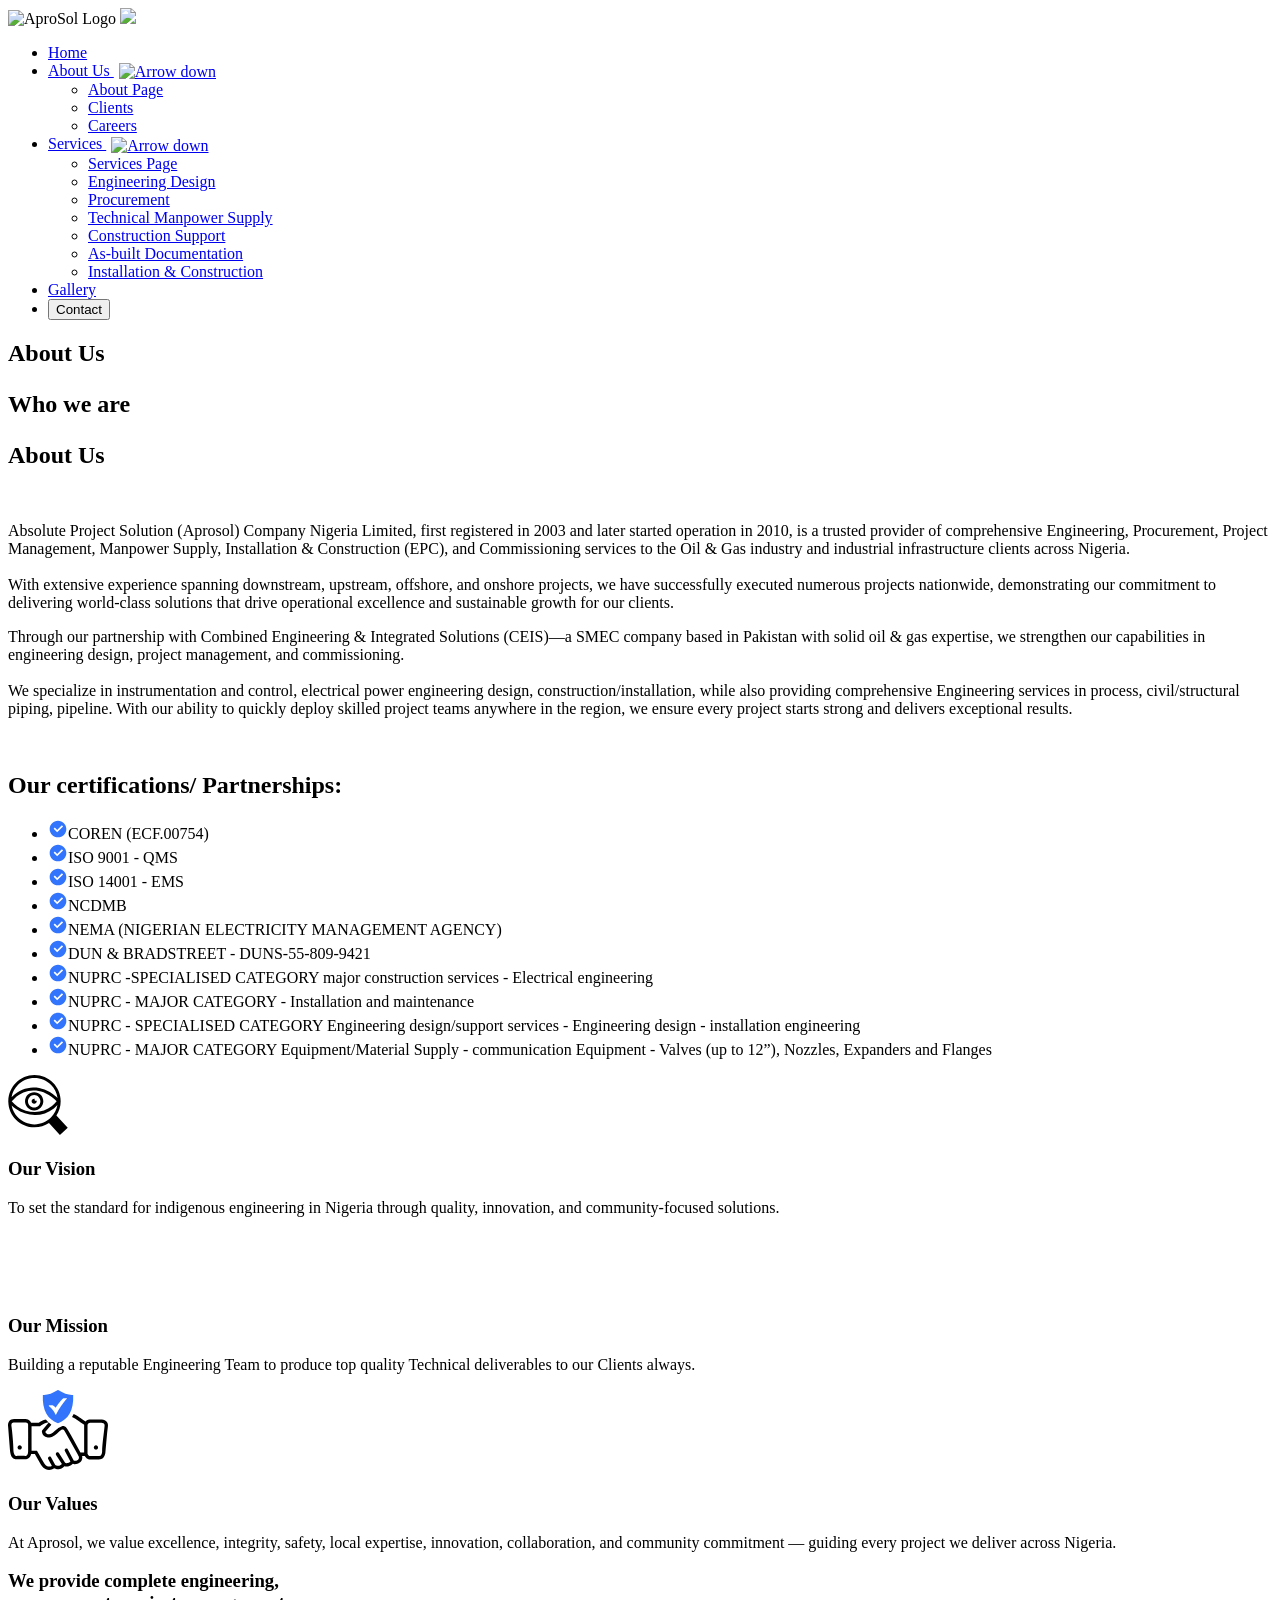
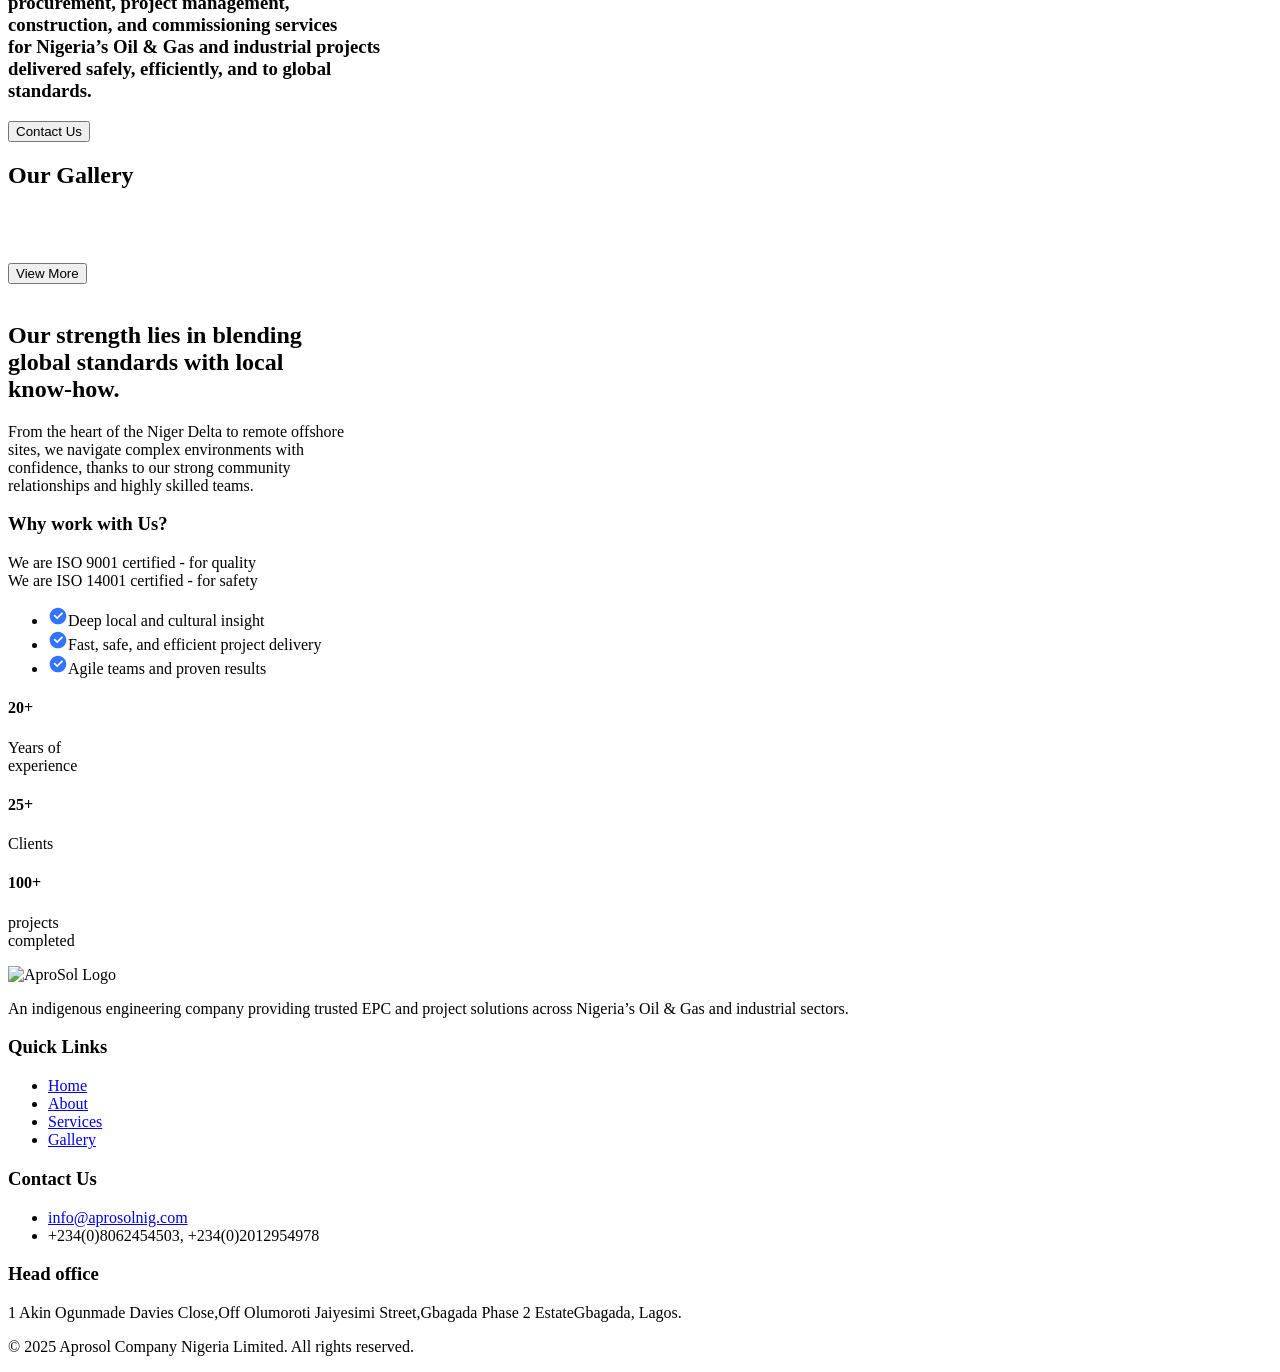
==== commit fc04050e: "Fix file paths in about.html for assets and links" ====
--- a/public/about.html
+++ b/public/about.html
@@ -4,53 +4,53 @@
     <meta charset="UTF-8">
     <meta name="viewport" content="width=device-width, initial-scale=1.0">
     <title>Absolute Project Solution Company</title>
-    <link rel="stylesheet" href="/css/styles.css">
+    <link rel="stylesheet" href="css/styles.css">
 </head>
 <body>
     <header>
         <nav id="navbar">
-            <img src="/assets/Icons & Vectors/image2vector.svg" alt="AproSol Logo" class="logo">
-            <img src="/assets/Icons & Vectors/three-horizontal-lines-outline-icon (2).svg" class="hamburger" aria-label="Toggle navigation menu">
+            <img src="assets/Icons & Vectors/image2vector.svg" alt="AproSol Logo" class="logo">
+            <img src="assets/Icons & Vectors/three-horizontal-lines-outline-icon (2).svg" class="hamburger" aria-label="Toggle navigation menu">
                 
 
             <ul class="main-menu">
-                <li><a href="/index.html">Home</a></li>
+                <li><a href="index.html">Home</a></li>
                 <li class="has-dropdown">
-                    <a href="/public/about.html" 
+                    <a href="public/about.html" 
                     class="dropdown-toggle" 
                     id="aboutDropdown" 
                     aria-haspopup="true"       
                     aria-expanded="false">
                         About Us
-                        <img src="/assets/Icons & Vectors/line-angle-down-icon.svg" alt="Arrow down" class="icon icon-arrow-down" style="width: 1em; height: 1em; margin-left: 5px; vertical-align: middle;">
+                        <img src="assets/Icons & Vectors/line-angle-down-icon.svg" alt="Arrow down" class="icon icon-arrow-down" style="width: 1em; height: 1em; margin-left: 5px; vertical-align: middle;">
                     </a>
                     <ul class="dropdown-menu" aria-labelledby="aboutDropdown">
-                        <li id="about-page-link"><a href="/public/about.html">About Page</a></li>
-                        <li><a href="/public/clients.html">Clients</a></li>
-                        <li><a href="/public/career.html">Careers</a></li>
-                    </ul>
+                        <li id="about-page-link"><a href="public/about.html">About Page</a></li>
+                        <li><a href="public/clients.html">Clients</a></li>
+                        <li><a href="public/career.html">Careers</a></li>
+                    </ul>                   
                 </li>
                 <li class="has-dropdown">
-                    <a href="/public/service.html" 
+                    <a href="public/service.html" 
                     class="dropdown-toggle" 
                     id="servicesDropdown" 
                     aria-haspopup="true" 
                     aria-expanded="false">
                         Services
-                        <img src="/assets/Icons & Vectors/line-angle-down-icon.svg" alt="Arrow down" class="icon icon-arrow-down" style="width: 1em; height: 1em; margin-left: 5px; vertical-align: middle;">
+                        <img src="assets/Icons & Vectors/line-angle-down-icon.svg" alt="Arrow down" class="icon icon-arrow-down" style="width: 1em; height: 1em; margin-left: 5px; vertical-align: middle;">
                     </a>
                     <ul class="dropdown-menu" aria-labelledby="servicesDropdown">
                         <li id="service-page-link"><a href="/public/service.html">Services Page</a></li>
-                        <li><a href="/public/engineering_design.html">Engineering Design</a></li>
-                        <li><a href="/public/procurement.html">Procurement</a></li>
-                        <li><a href="/public/Technical_manpower.html">Technical Manpower Supply</a></li>
-                        <li><a href="/public/construction_support.html">Construction Support</a></li>
-                        <li><a href="/public/As_bulit_documentation.html">As-built Documentation</a></li>
-                        <li><a href="/public/installation_and_construction.html">Installation & Construction</a></li>
+                        <li><a href="public/engineering_design.html">Engineering Design</a></li>
+                        <li><a href="public/procurement.html">Procurement</a></li>
+                        <li><a href="public/Technical_manpower.html">Technical Manpower Supply</a></li>
+                        <li><a href="public/construction_support.html">Construction Support</a></li>
+                        <li><a href="public/As_bulit_documentation.html">As-built Documentation</a></li>
+                        <li><a href="public/installation_and_construction.html">Installation & Construction</a></li>
                     </ul>
                 </li>
-                <li><a href="/public/gallery.html">Gallery</a></li>
-                <li><a href="/public/contact.html"><button>Contact</button></a></li>
+                <li><a href="public/gallery.html">Gallery</a></li>
+                <li><a href="public/contact.html"><button>Contact</button></a></li>
             </ul>
         </nav>
     </header>
@@ -63,7 +63,7 @@
             <h2 class="title"><p>Who we are</p>About Us</h2>
             <div class="container swap-container">
                 <div>
-                    <img src="/assets/Home Page/african-american-worker-standing-uniform-wearing-safety-hat-factory.jpg" alt="" class="img-card">
+                    <img src="assets/Home Page/african-american-worker-standing-uniform-wearing-safety-hat-factory.jpg" alt="" class="img-card">
                 </div>
                 <div>
                     <p><span>Absolute Project Solution (Aprosol) Company Nigeria Limited</span>, first registered in 2003 and later started operation in 2010, is a trusted provider of comprehensive Engineering, Procurement, Project Management, Manpower Supply, Installation & Construction (EPC), and Commissioning services to the Oil & Gas industry and industrial infrastructure clients across Nigeria.
@@ -78,7 +78,7 @@
                     We specialize in instrumentation and control, electrical power engineering design, construction/installation, while also providing comprehensive Engineering services in process, civil/structural piping, pipeline. With our ability to quickly deploy skilled project teams anywhere in the region, we ensure every project starts strong and delivers exceptional results.</p>
                 </div>
                 <div>
-                    <img src="/assets/About Page/second img.jpg" alt="" class="img-card">
+                    <img src="assets/About Page/second img.jpg" alt="" class="img-card">
                 </div>   
             </div>
         </section> 
@@ -183,23 +183,23 @@
         <section id="contact">
             <div class="container">
                 <h3>We provide complete engineering, <br> procurement, project management, <br> construction, and commissioning services <br> for Nigeria’s Oil & Gas and industrial projects <br> delivered safely, efficiently, and to global <br> standards.</h3>
-                <a href="/public/contact.html"><button>Contact Us</button></a>
+                <a href="public/contact.html"><button>Contact Us</button></a>
             </div>
         </section>
         
         <section id="gallery-homepage">
             <h2>Our Gallery</h2>
             <div class="gallery-container">
-                <div><img src="/assets/Gallery/WhatsApp Image 2025-07-04 at 22.50.26_f4b99bd0.jpg" alt="" class="gallery-img"></div>
-                <div><img src="/assets/Gallery/WhatsApp Image 2025-07-04 at 22.50.28_87941f17.jpg" alt="" class="gallery-img"></div>
-                <div><img src="/assets/Gallery/WhatsApp Image 2025-07-04 at 22.50.29_c421488f.jpg" alt="" class="gallery-img"></div>
-            </div>
-            <a href="/public/gallery.html"><button>View More</button></a>
+                <div><img src="assets/Gallery/WhatsApp Image 2025-07-04 at 22.50.26_f4b99bd0.jpg" alt="" class="gallery-img"></div>
+                <div><img src="assets/Gallery/WhatsApp Image 2025-07-04 at 22.50.28_87941f17.jpg" alt="" class="gallery-img"></div>
+                <div><img src="assets/Gallery/WhatsApp Image 2025-07-04 at 22.50.29_c421488f.jpg" alt="" class="gallery-img"></div>
+            </div>
+            <a href="public/gallery.html"><button>View More</button></a>
         </section>
 
        <section id="review">
             <div class="review-container">
-        		<img src="/assets/Icons & Vectors/MAp-of-africaaa.png" alt="" class="map">              
+        		<img src="assets/Icons & Vectors/MAp-of-africaaa.png" alt="" class="map">              
 				<div>
 					<h2>Our strength lies in blending <br> global standards with local <br> know-how.</h2>
 					<p>From the heart of the Niger Delta to remote offshore <br> sites, we navigate complex environments with <br> confidence, thanks to our strong community <br> relationships and highly skilled teams.</p>
@@ -242,19 +242,19 @@
 			</div>
         </section>
     </main>
-    <footer>
+        <footer>
         <div class="footer-container">
             <div class="footer-logo">
-                <img src="/assets/Icons & Vectors/image2vector.svg" alt="AproSol Logo" class="logo">
+                <img src="assets/Icons & Vectors/image2vector.svg" alt="AproSol Logo" class="logo">
                 <p>An indigenous engineering company providing trusted EPC and project solutions across Nigeria’s Oil & Gas and industrial sectors.</p>
             </div>
             <div>
                 <h3>Quick Links</h3>
                 <ul>
-                    <li><a href="/index.html">Home</a></li>
-                    <li><a href="/public/about.html">About</a></li>
-                    <li><a href="/public/service.html">Services</a></li>
-                    <li><a href="/public/gallery.html">Gallery</a></li>
+                    <li><a href="index.html">Home</a></li>
+                    <li><a href="public/about.html">About</a></li>
+                    <li><a href="public/service.html">Services</a></li>
+                    <li><a href="public/gallery.html">Gallery</a></li>
                 </ul>
             </div>
             <div>
@@ -271,7 +271,7 @@
 
         </div>   
         <p id="copyright">&copy; 2025 Aprosol Company Nigeria Limited. All rights reserved.</p>
-    </footer>  
+    </footer> 
 </body>
-<script src="/js/main.js"></script>
-</html>+<script src="js/main.js"></script>
+</html>
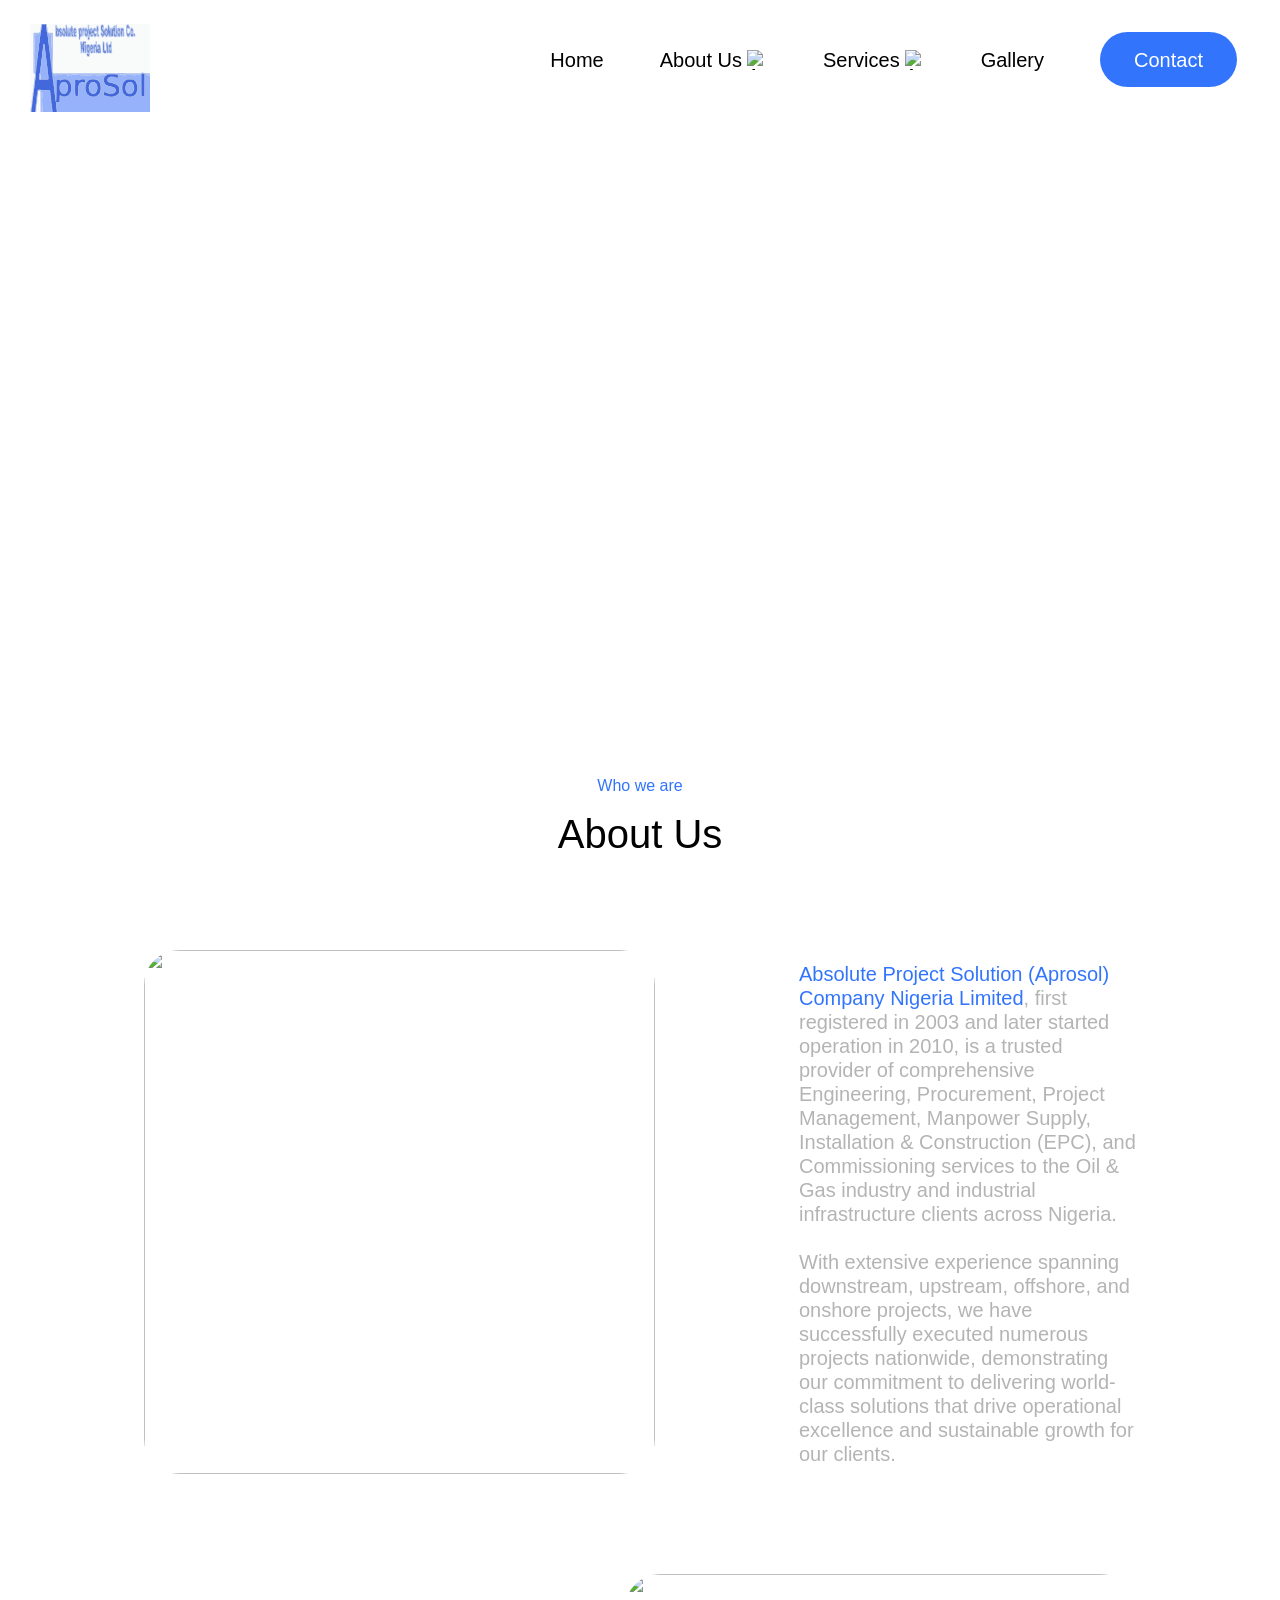
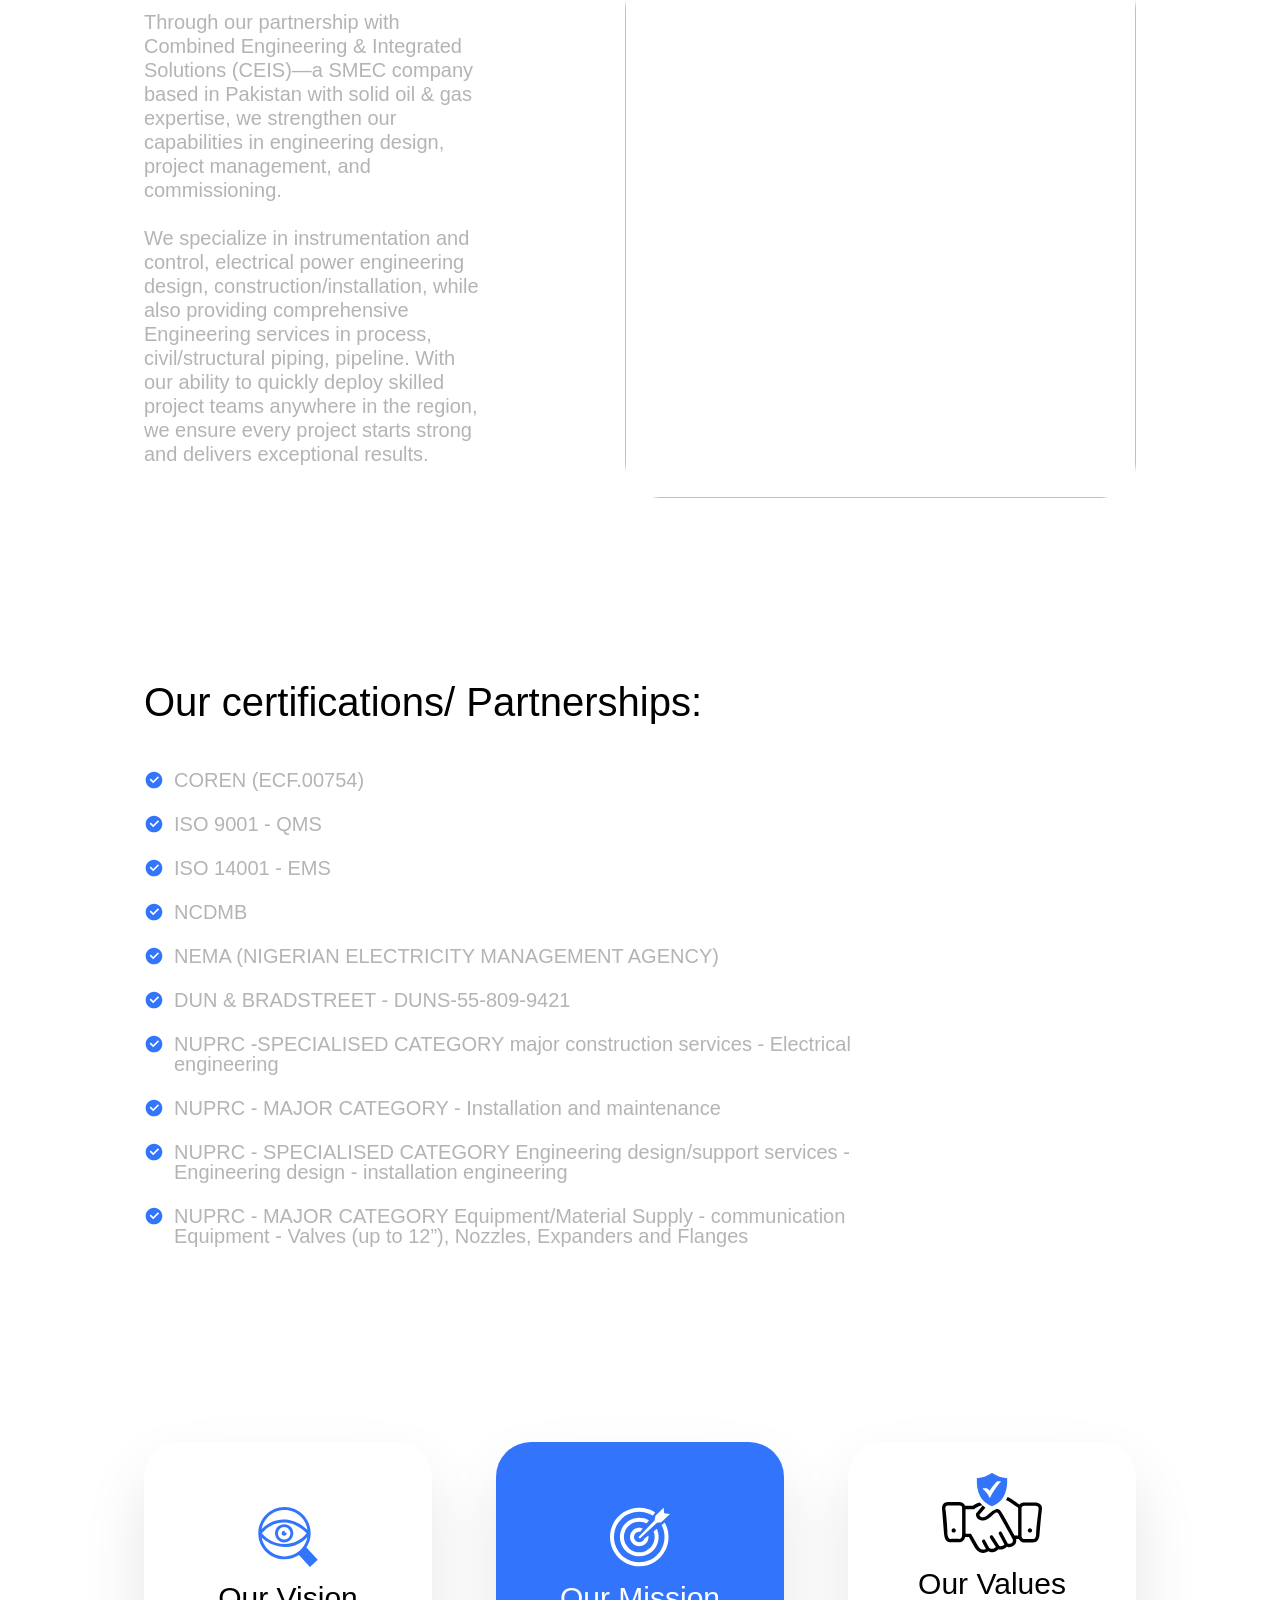
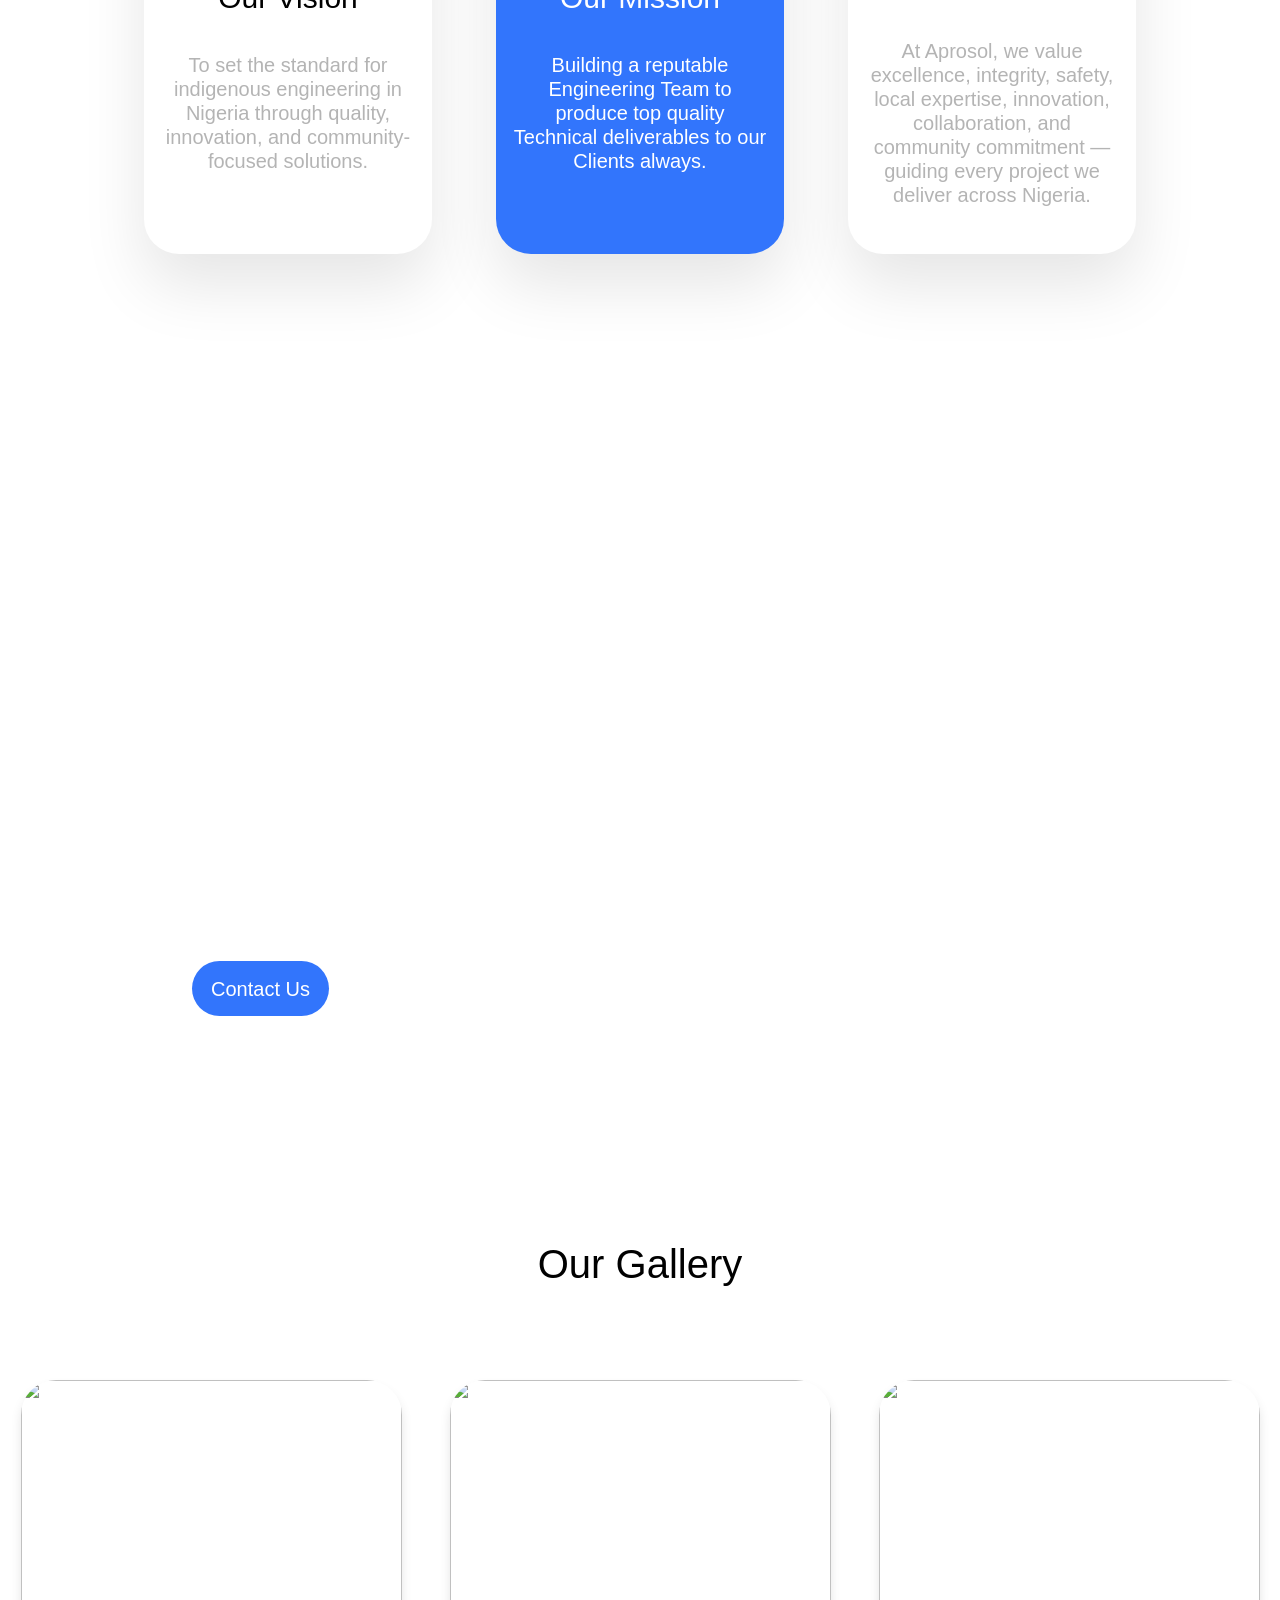
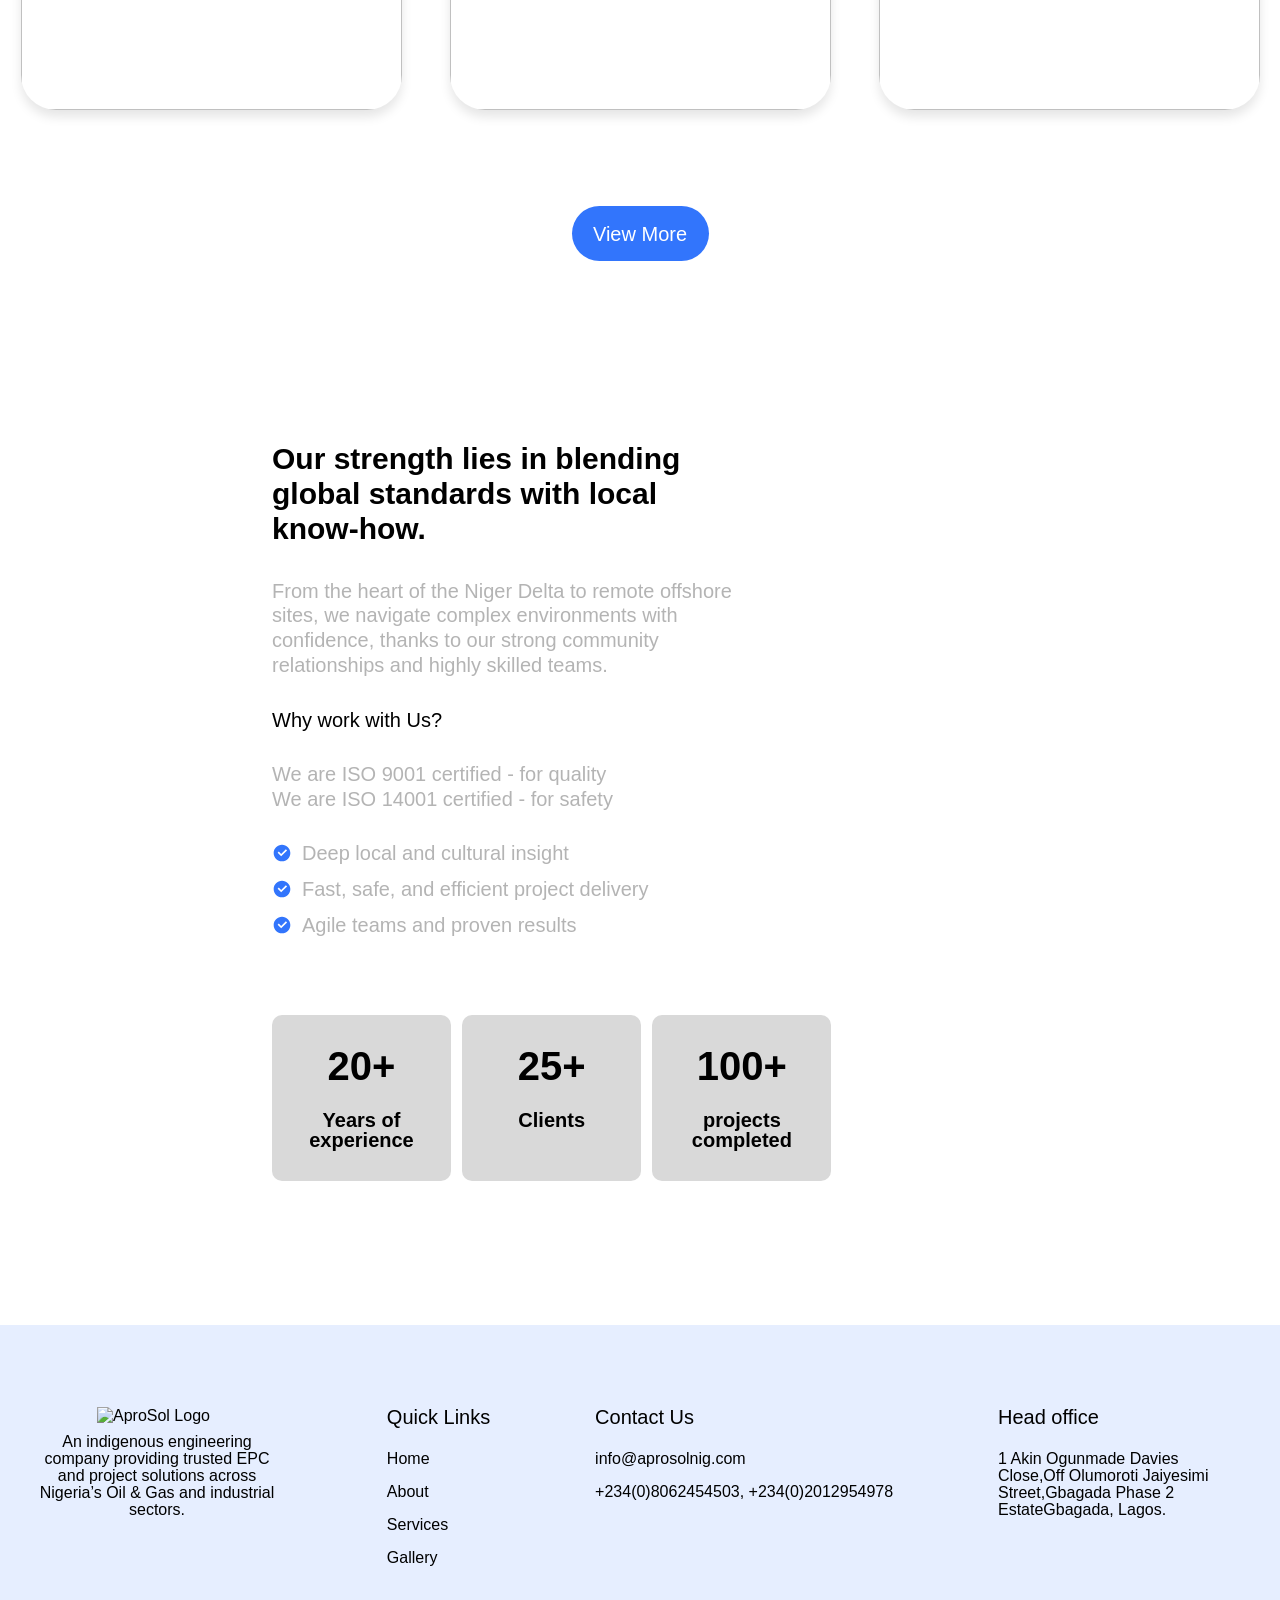
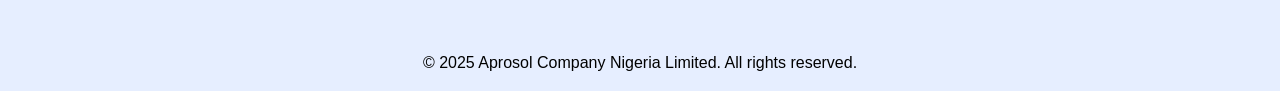
==== commit 8950c3e3: "Update stylesheet and image paths in about.html" ====
--- a/public/about.html
+++ b/public/about.html
@@ -4,13 +4,13 @@
     <meta charset="UTF-8">
     <meta name="viewport" content="width=device-width, initial-scale=1.0">
     <title>Absolute Project Solution Company</title>
-    <link rel="stylesheet" href="css/styles.css">
+    <link rel="stylesheet" href="../css/styles.css">
 </head>
 <body>
     <header>
         <nav id="navbar">
-            <img src="assets/Icons & Vectors/image2vector.svg" alt="AproSol Logo" class="logo">
-            <img src="assets/Icons & Vectors/three-horizontal-lines-outline-icon (2).svg" class="hamburger" aria-label="Toggle navigation menu">
+            <img src="../assets/Icons & Vectors/image2vector.svg" alt="AproSol Logo" class="logo">
+            <img src="../assets/Icons & Vectors/three-horizontal-lines-outline-icon (2).svg" class="hamburger" aria-label="Toggle navigation menu">
                 
 
             <ul class="main-menu">
--- a/css/styles.css
+++ b/css/styles.css
@@ -0,0 +1,2185 @@
+html{
+    scroll-behavior: smooth;
+}
+
+.img-card {
+    width: 511px;
+    height: 524px;
+    top: 913px;
+    left: 122px;
+    border-radius: 35px;
+    object-fit:cover
+}
+
+.service-card {
+    width: 381px;
+    height: 290px;
+    border-radius: 35px;
+    object-fit: cover;
+}
+
+.contact-img {
+    width: 1168px;
+    height: 470px;
+    top: 2845px;
+    left: 120px;
+    border-radius: 50px;
+    object-fit: cover;
+}
+
+.gallery-img {
+    width: 381px;
+    height: 330px;
+    border-radius: 35px;
+    object-fit: cover;
+}
+
+/* Base styles */
+:root {
+    --primary: #3275FC;
+    --primary-light: #3275FC1F;
+    --white: #fff;
+    --dark: #000;
+    --font: 'Inter', sans-serif;
+    --font-color: #B4B4B4;
+    --hover-color: #0056b3;
+}
+
+* {
+    margin: 0;
+    padding: 0;
+    box-sizing: border-box;
+    font-family: var(--font);
+    scroll-behavior: smooth;
+}
+
+button {
+    border-style: none;
+    width: 137px;
+    height: 55px;
+    left: 644px;
+    border-radius: 35px;
+    background-color: var(--primary);
+    color: var(--white);
+}
+
+button:hover {
+    background-color: var(--hover-color);
+    color: var(--white);
+    border-width: 8px;
+    border-color: var(--primary);
+    transition: 0.2s ease, color 0.2s ease;
+}
+
+/* Typography */
+
+h1 {
+    font-weight: 500;
+    font-size: 40px;
+    line-height: 100%;
+    letter-spacing: 0%;
+}
+
+h2, h3, h4 {
+    font-weight: 500;
+    font-size: 40px;
+    line-height: 100%;
+    letter-spacing: 0%;
+
+}
+
+p, li, button {
+    font-weight: 400;
+    font-size: 20px;
+    line-height: 100%;
+}
+
+p {
+    color: var(--font-color);
+}
+
+li {
+    list-style: none;
+    display: flex;
+    align-items: flex-start;
+    color: var(--font-color);
+    padding-bottom: 1rem;
+}
+
+li svg {
+    width: 20px;
+    height: 20px;
+    vertical-align: top; /* Align icon with text */
+    margin-right: 10px; /* Space between icon and text */
+}
+
+#title-question {
+    font-weight: 400;
+    font-size: 14px;
+    line-height: 100%;
+    letter-spacing: 0%;
+    color: var(--primary);
+}
+
+
+/* Nav bar */
+header {
+    position: fixed;
+    top: 0;
+    left: 0;
+    width: 100%;
+    background-color: var(--white);
+    z-index: 1000; /* Ensure it stays above other content */
+}
+
+.logo {
+    width: 120px;
+    margin: 9px 15px;
+    display: inline-block;
+}
+
+nav {
+    display: flex;
+    justify-content: space-between;
+    margin: 15px;
+}
+
+/* Main Menu List */
+.main-menu {
+    list-style: none;
+    padding: 0;
+    margin: 0;
+    display: flex;
+    justify-content: center;
+    align-items: center;
+}
+
+/* Main Menu List Items */
+.main-menu > li {
+    position: relative; /* Crucial for positioning the dropdown-menu */
+    margin: 0 10px;
+}
+
+/* Main Menu Links & Dropdown Toggles */
+.main-menu a {
+    color: var(--dark); /* Light gray text */
+    text-decoration: none;
+    padding: 12px 18px;
+    display: flex; /* For aligning text and icon */
+    align-items: center; /* Vertically center items */
+    font-weight: 400;
+    transition: background-color 0.3s ease, color 0.3s ease;
+}
+
+.main-menu a:hover,
+.main-menu a:focus { /* Add focus for keyboard navigation */
+    color: var(--primary);
+}
+
+/* SVG Icon Styling */
+.icon {
+    display: inline-block;
+    vertical-align: middle;
+    transition: transform 0.3s ease; /* Smooth arrow rotation */
+    width: 0.8em; /* Slightly smaller than font size */
+    height: 0.8em;
+}
+
+.icon-arrow-down {
+    margin-left: 8px; /* Spacing between text and arrow */
+    fill: currentColor; /* Inherit color from parent text */
+}
+
+/* Dropdown Menu Styling */
+.dropdown-menu {
+    list-style: none;
+    padding: 0;
+    margin: 0;
+    position: absolute;
+    top: 100%; /* Position right below the parent menu item */
+    left: 0;
+    background-color: var(--white); /* Match hover color for consistency */
+    min-width: 180px;
+    border-radius: 6px;
+    box-shadow: 0px 8px 16px 0px rgba(0, 0, 0, 0.3);
+    z-index: 1000; /* Ensure it's above other content */
+
+    /* Hide by default using opacity and visibility for smooth transitions */
+    opacity: 0;
+    visibility: hidden;
+    transform: translateY(10px); /* Start slightly below */
+    transition: opacity 0.3s ease, visibility 0.3s ease, transform 0.3s ease;
+}
+
+.dropdown-menu li {
+    padding-bottom: 0;
+}
+
+.dropdown-menu li a {
+    color: var(--dark);
+    padding: 10px 20px;
+    text-decoration: none;
+    display: block; /* Make links fill their space */
+    text-align: left;
+    white-space: nowrap; /* Prevent text wrapping in dropdown */
+    font-weight: 400;
+    border-radius: 0; /* No individual border-radius for dropdown items */
+    transition: background-color 0.2s ease, color 0.2s ease;
+}
+
+.dropdown-menu li:first-child a {
+    border-top-left-radius: 6px;
+    border-top-right-radius: 6px;
+}
+
+.dropdown-menu li:last-child a {
+    border-bottom-left-radius: 6px;
+    border-bottom-right-radius: 6px;
+}
+
+.dropdown-menu li a:hover,
+.dropdown-menu li a:focus {
+    color: var(--primary);
+}
+
+/* CSS for when dropdown is open (JS will add .is-open class) */
+.has-dropdown.is-open .dropdown-menu {
+    opacity: 1;
+    visibility: visible;
+    transform: translateY(0); /* Move to original position */
+}
+
+/* Rotate arrow when dropdown is open */
+.has-dropdown.is-open .dropdown-toggle .icon-arrow-down {
+    transform: rotate(180deg);
+}
+
+/* Show dropdown on hover */
+.has-dropdown:hover .dropdown-menu,
+.has-dropdown:focus-within .dropdown-menu {
+    opacity: 1;
+    visibility: visible;
+    transform: translateY(0);
+}
+
+.dropdown-arrow {
+    margin-left: 6px;
+    vertical-align: middle;
+    transition: transform 0.2s;
+}
+.has-dropdown.open > a .dropdown-arrow {
+    transform: rotate(180deg); /* If you want to rotate when open */
+}
+
+.hamburger {
+    display: none; /* Hidden by default, shown on smaller screens */
+}
+
+#about-page-link {
+    display: none; /* Hide the About Page link */
+}
+
+#service-page-link {
+    display: none; /* Hide the Services Page link */
+}
+
+/* Main */
+main {
+    display: flex;
+    flex-direction: column;
+    gap: 20vh;
+    padding: 9rem;
+}
+
+main p {
+    line-height: 1.5rem;
+}
+
+/* Homepage */
+/* Hero */
+.hero-home-img {
+    width: 100%;
+    padding: 4rem;
+    border-radius: 50px;
+    object-fit: cover;
+}
+
+#hero-homepage {
+    display: flex;
+    align-items:end;
+    background-image: url('assets/Home\ Page/Hero Section.jpg');
+    background-size: cover;
+    background-position: center;
+    width: 100%;
+    height: 70vh;
+    border-radius: 50px;
+    object-fit: cover;
+    padding-left: 3rem;
+    padding-bottom: 3rem
+}
+
+#hero-homepage p {
+    color: var(--dark);
+}
+
+/* Style only the second button in #hero-homepage */
+#sec-btn {
+    background: transparent;
+    color: var(--primary);
+    border: 2px solid var(--primary);
+    transition: background-color 0.2s, color 0.2s, border-color 0.2s;
+}
+
+#sec-btn:hover {
+    background: var(--primary);
+    color: var(--white);
+    border-color: var(--primary);
+}
+
+#hero-homepage h1,
+#hero-homepage p {
+    padding-bottom: 2rem;
+}
+
+#hero-homepage h1 {
+    line-height: 3rem;
+}
+
+#hero-homepage p {
+    line-height: 1.5rem;
+}
+
+#sec-btn {
+    margin-left: 1.5rem; /* Adjust the value as needed for your design */
+}
+
+.hero-homepage-btn {
+    padding-top: 1.5rem;
+}
+
+/* About */
+#about-homepage {
+    display: flex;
+    align-items: center;
+    height: 500px; /* or any value that fits your design */
+    gap: 9rem;
+}
+
+.about-homepage-text {
+    display: flex;
+    flex-direction: column;
+    justify-content: space-between;
+    height: 100%; /* Ensure it takes full height of parent if needed */
+}
+
+.title p {
+    padding-bottom: 1rem;
+    color: var(--primary);
+    font-size: 16px;
+}
+
+span {
+    color: var(--primary);
+}
+
+/* Services Homepage */
+#services-homepage {
+    display: flex;
+    flex-direction: column;
+    align-items: center;
+    gap: 6rem;
+}
+
+#services-homepage .title p {
+    text-align: center;
+}
+
+.services-container {
+    display: flex;
+    justify-content: center; /* Center the service cards */
+    flex-wrap: wrap;
+    gap: 2rem; /* Space between cards */
+}
+
+.services {
+    display: flex;
+    flex-direction: column;
+    background-color: var(--white); /* Card background color */
+    box-shadow: 0 16px 32px rgba(0, 0, 0, 0.08); /* Bigger and lighter shadow */
+    border-radius: 40px; /* Rounded corners */
+    transition: transform 0.3s ease; /* Smooth scaling on hover */
+    width: 381px; /* Fixed width for service cards */
+}
+
+.services:hover {
+    transform: scale(1.05); /* Slightly enlarge on hover */
+    box-shadow: 0 12px 32px rgba(0, 0, 0, 0.25); /* Bigger and deeper shadow on hover */
+}
+
+.services h3 {
+    padding: 1rem;
+    font-size: 24px;
+    color: var(--dark);
+}
+
+.services p {
+    padding: 0 1rem 2rem;
+    color: var(--font-color);
+    line-height: 1.5rem;
+}
+
+.services a {
+    text-decoration: none;
+    color: var(--primary);
+    padding: 0 1rem 2rem;
+    font-weight: 400;
+}
+
+.services a:hover {
+    color: var(--hover-color);
+}
+
+/* Contact */
+#contact {
+    display: flex;
+    align-items:end;
+    background-image: url('assets/Home\ Page/contact-hero.webp');
+    background-size: cover;
+    background-position: center;
+    width: 100%;
+    height: 70vh;
+    border-radius: 50px;
+    object-fit: cover;
+    padding-left: 3rem;
+    padding-bottom: 3rem
+}
+
+#contact h3 {
+    color: var(--white);
+    padding-bottom: 3rem;
+    font-weight: 500;
+    font-size: 40px;
+    line-height: 2.5rem;
+}
+
+/* Gallery */
+#gallery-homepage { 
+    display: flex;
+    flex-direction: column;
+    align-items: center;
+    gap: 6rem;    
+}
+
+.gallery-container {
+    display: flex;
+    justify-content: center; /* Center the service cards */
+    gap: 3rem; /* Space between cards */
+}
+
+.gallery-container img {
+    display: flex;
+    flex-direction: column;
+    background-color: var(--white); /* Card background color */
+    box-shadow: 0 7px 11px rgba(0, 0, 0, 0.1); /* Subtle shadow for depth */
+    border-radius: 40px; /* Rounded corners */
+    transition: transform 0.3s ease; /* Smooth scaling on hover */
+    width: 381px; /* Fixed width for service cards */
+}
+
+.gallery-container img:hover {
+    transform: scale(1.05); /* Slightly enlarge on hover */
+    box-shadow: 0 6px 12px rgba(0, 0, 0, 0.2); /* Deeper shadow on hover */
+    
+}
+
+/* Review */
+.review-container {
+    display: flex;
+    gap: 8rem;
+}
+
+.review-container img {
+    height: 80%;
+    padding-top: 1rem;
+}
+
+.review-container h2 {
+    font-weight: 600;
+    font-size: 30px;
+    line-height: 100%;
+    letter-spacing: 0%;
+    padding-bottom: 2rem;
+    line-height: 2.2rem;
+
+}
+
+.review-container h3 {
+    font-weight: 500;
+    font-style: Medium;
+    font-size: 20px;
+    line-height: 100%;
+    letter-spacing: 0%;
+    padding-bottom: 2rem;
+
+}
+
+.review-container p {
+    font-weight: 400;
+    font-size: 20px;
+    line-height: 100%;
+    letter-spacing: 0%;
+    padding-bottom: 2rem;
+    line-height: 1.55rem;
+
+}
+
+.review-container li {
+    font-weight: 400;
+    font-size: 20px;
+    line-height: 100%;
+    letter-spacing: 0%;
+}
+
+
+.extra {
+    display: flex;
+    margin-top: 4rem;
+    align-items: center;
+    align-self: center;
+    gap: 0.7rem;
+}
+
+.extra h4 {
+    font-weight: 600;
+    font-size: 40px;
+    line-height: 100%;
+    letter-spacing: 0%;
+    padding-top: 1.9rem;
+    padding-bottom: 1.5rem;
+}
+
+.extra p {
+    color: var(--dark);
+    font-weight: 600;
+    font-size: 20px;
+    line-height: 100%;
+    letter-spacing: 0%;
+}
+
+.extra div {
+    background-color: #D9D9D9;
+    width: 179px;
+    height: 166px;
+    border-radius: 10px;
+
+}
+
+.letters {
+    display: flex;
+    flex-direction: column;
+    align-items: center; /* Center all child elements horizontally */
+    justify-content: start; /* Optional: centers vertically if you set a height */
+    height: 100%; /* Optional: ensures vertical centering if parent has fixed height */
+    text-align: center; /* Ensures text inside <p> is centered */
+}
+
+
+
+/* About Page */
+/* About hero */
+#hero-about {
+    background-image: url('assets/About\ Page/female-engineers-working.jpg');
+    height: 50vh;
+    border-radius: 50px;
+    background-size: cover;
+    background-position: center;
+    color: var(--white);
+    display: flex;
+    align-items: center;
+    justify-content: center
+}
+
+/* About about */
+#about-about {
+    display: flex;
+    flex-direction: column;
+    align-items: center;
+    gap: 6rem;
+}
+
+#about-about .container {
+    display: flex;
+    justify-content: center; /* Center the content */
+    align-items: center; /* Center vertically */
+    gap: 9rem; /* Space between the two columns */
+}
+
+#about-about .title p {
+    text-align: center;
+}
+
+/* Certificates */
+#certificates {
+    display: flex;
+    gap: 3rem;
+    flex-direction: column;
+}
+
+#certificates ul {
+    width: 80%;
+    display: flex;
+    flex-direction: column;
+    gap: 0.5rem;
+    padding: 0;
+    margin: 0;
+}
+
+/* Make certificate list items align icon and text horizontally and keep SVGs a consistent size */
+#certificates li {
+    display: flex;
+    align-items: start;
+}
+
+/* Force SVG icons to a fixed size so they don't scale with the ul width */
+#certificates li svg {
+    width: 20px;
+    height: 20px;
+    flex: 0 0 20px; /* Prevent shrinking or growing */
+    min-width: 20px;
+    min-height: 20px;
+}
+
+
+
+/* vision-mission-values  */
+#vision-mission-values .container {
+    display: flex;
+    justify-content: center;
+    align-items: center;
+    gap: 4rem;
+}
+
+#vision-mission-values .container div {
+    display: flex;
+    flex-direction: column;
+    align-items: center;
+    justify-content: center;
+    width: 381px;
+    height: 412px;
+    border-radius: 35px;
+    box-shadow: 0 32px 64px rgba(0, 0, 0, 0.10); /* Bigger and lighter shadow */
+    transition: transform 0.3s ease; /* Smooth scaling on hover */
+}
+
+#vision-mission-values .container div p {
+    padding: 1rem;
+    color: var(--font-color);
+    text-align: center;
+}
+
+#vision-mission-values .container div:nth-child(2) {
+    background-color: #3275FC;
+    box-shadow: 0 32px 64px rgba(0, 0, 0, 0.10); /* Bigger and lighter shadow */
+}
+
+#vision-mission-values .container div:hover {
+    transform: scale(1.05); /* Slightly enlarge on hover */
+    box-shadow: 0 16px 32px rgba(0, 0, 0, 0.18); /* Deeper shadow on hover */
+}
+
+#vision-mission-values .container div p{
+    padding-top: 2.5rem;
+}
+
+#vision-mission-values .container div h3{
+    font-size: 30px;
+    padding-top: 1rem;
+}
+
+#vision-mission-values .container div:nth-child(2) p, 
+#vision-mission-values .container div:nth-child(2) h3 {
+    color: var(--white);
+}
+
+#Layer_1 {
+    fill: var(--primary);
+}
+
+/* About-Clients */
+/* hero clients */
+#hero-clients {
+    background-image: url('assets/Clients\ Page/cytonn-photography-vWchRczcQwM-unsplash.jpg');
+    height: 50vh;
+    border-radius: 50px;
+    background-size: cover;
+    background-position: center;
+    color: var(--white);
+    display: flex;
+    align-items: center;
+    justify-content: center
+}
+
+/* Clients */
+#our-clients{
+    display: flex;
+    gap: 6rem;
+}
+
+#our-clients p {
+    font-weight: 400;
+    font-size: 30px;
+    line-height: 100%;
+    padding-bottom: 4rem;
+}
+
+#our-clients a {
+    text-decoration: none;
+
+}
+
+#our-clients li:hover,
+#our-clients li:focus {
+    color: var(--primary); /* use existing primary color on hover */
+    transform: translateY(-2px); /* small lift */
+    outline: none;
+}
+
+
+
+#our-clients h2 {
+    padding-bottom: 3rem;
+}
+
+#our-clients h3 {
+    font-weight: 500;
+    font-size: 20px;
+    line-height: 100%;
+    padding-bottom: 2rem;
+}
+
+
+
+/* other-clients */
+#other-clients {
+    display: flex;
+    flex-direction: column;
+    align-items: center;
+    gap: 6rem;
+}
+
+.logo-container {
+    display: flex;
+    flex-wrap: wrap; /* Allows logos to wrap to the next line */
+    justify-content: center; /* Center logos horizontally */
+    gap: 2rem; /* Space between logos */
+}
+
+.client-logo {
+    width: 283px; /* Fixed width for logos */
+    height: 202px; /* Maintain aspect ratio */
+    border-radius: 35px; /* Rounded corners for logos */
+    box-shadow: 0 8px 32px rgba(0, 0, 0, 0.12);
+    transition: transform 0.3s ease; /* Smooth scaling on hover */
+    cursor: pointer;
+}
+
+.client-logo img {
+    width: 100%; /* Ensures the image fills the container */
+    height: 100%; /* Ensures the image fills the container */
+    border-radius: 35px; /* Match the container's border radius */
+    object-fit: contain; /* Maintain aspect ratio of logos */
+}
+
+.client-logo img:last-child {
+    padding: 1.5rem; /* Add padding to the last logo */ 
+    box-shadow: 0 8px 32px rgba(0, 0, 0, 0.12);
+    transition: transform 0.3s ease; /* Smooth scaling on hover */
+}
+
+.client-logo:hover {
+    box-shadow: 0 10px 20px rgba(0, 0, 0, 0.15); /* Deeper shadow on hover */
+    transform: translateY(-5px); /* Slightly lift the logo on hover */
+}
+
+/* Projects */
+.project-hero {
+    width: 100%;
+    height: 567px;
+    border-radius: 35px;
+    object-fit: cover;
+    display: block; /* Ensures the image is a block element */
+}
+
+#projects > div {
+    width: 100%;
+}
+
+#projects {
+    display: flex;
+    flex-direction: column;
+    align-items: center;
+    gap: 6rem;
+}   
+
+#projects h3 {
+    padding-top: 6rem;
+    padding-bottom: 2rem;
+    font-size: 30px;
+}
+
+#projects li {
+    list-style: disc inside;
+    display: list-item;
+    color: var(--font-color);
+    font-size: 20px;
+    line-height: 1.5;
+    padding-bottom: 1rem;
+    text-align: left;
+    margin-left: 1.5em;
+    width: 90%;
+}
+
+/* About-Clients */
+#hero-career {
+    background-image: url('assets/About\ Page/0ad323ed8f1a65ad3afb5e31dc822b06ffe78cc1.jpg');
+    height: 50vh;
+    border-radius: 50px;
+    background-size: cover;
+    background-position: center;
+    color: var(--white);
+    display: flex;
+    align-items: center;
+    justify-content: center
+}
+
+#career-form {
+    display: flex;
+    align-items: center;
+    gap: 6rem;
+}
+
+
+#career-form h2 {
+    font-weight: 600;
+    font-size: 30px;
+    line-height: 100%;
+    letter-spacing: -2%;    
+    padding-bottom: 1.5rem;
+    max-width: 60%;
+}
+
+#career-form p {
+    font-weight: 400;
+    font-size: 16px;
+    line-height: 100%;
+    letter-spacing: 0%;
+    padding-bottom: 2rem;
+    color: var(--dark);
+    max-width: 55%;
+}
+
+/* Styles for the career application form */
+.career-form {
+    border-radius: 1rem; /* More rounded corners */
+    width: 100%;
+    max-width: 800px; /* Max width for larger screens */
+    display: grid;
+    gap: 1.5rem; /* Increased gap between grid items */
+    grid-template-columns: repeat(1, minmax(0, 1fr)); /* Default to single column for mobile */
+    margin: auto; /* Centers the form horizontally within its parent */
+}
+
+.career-form div {
+    position: relative; /* Needed for positioning the labeel as a placeholder */
+}
+
+.career-form label {
+    /* Visually hide the label but keep it accessible for screen readers.
+        The placeholder attribute on the input/textarea will serve as the visual label. */
+    position: absolute;
+    width: 1px;
+    height: 1px;
+    padding: 0;
+    margin: -1px;
+    overflow: hidden;
+    clip: rect(0, 0, 0, 0);
+    white-space: nowrap;
+    border-width: 0;
+}
+
+.career-form ::placeholder {
+    color: var(--dark); /* Darker placeholder text */
+}
+
+.career-form input[type="text"],
+.career-form input[type="email"],
+.career-form input[type="tel"],
+.career-form textarea {
+    width: 100%;
+    padding: 1rem 1.25rem; /* Larger padding for inputs */
+    border: 1px solid var(--dark); /* Dark border for inputs */
+    border-radius: 0.625rem; /* Slightly more rounded inputs */
+    font-size: 1rem;
+    color: #334155; /* Darker text color */
+    transition: border-color 0.2s ease-in-out, box-shadow 0.2s ease-in-out;
+    outline: none; /* Remove default browser outline */
+    box-sizing: border-box; /* Include padding and border in the element's total width and height */
+}
+
+.career-form input[type="text"]:focus,
+.career-form input[type="email"]:focus,
+.career-form input[type="tel"]:focus,
+.career-form textarea:focus {
+    border-color: #3b82f6; /* Blue border on focus */
+    box-shadow: 0 0 0 3px rgba(59, 130, 246, 0.25); /* Light blue shadow on focus */
+}
+
+.career-form textarea {
+    min-height: 120px; /* Increased minimum height for the cover letter field */
+    resize: vertical; /* Allow vertical resizing by the user */
+}
+
+.career-form button[type="submit"] {
+    width: 100%; /* Button takes 100% width of its grid cell */
+    padding: 1rem 1.5rem; /* Larger padding for the button */
+    background-color: var(--primary); /* Stronger blue background */
+    color: var(--dark); /* White text color */
+    border: none; /* No border */
+    border-radius: 0.625rem; /* Rounded button corners */
+    cursor: pointer; /* Pointer cursor on hover */
+    font-size: 1.125rem; /* Larger font size */
+    transition: background-color 0.2s ease-in-out, transform 0.1s ease-in-out; /* Smooth transitions for hover effects */
+    box-shadow: 0 4px 10px rgba(37, 99, 235, 0.3); /* Subtle button shadow */
+}
+
+.career-form button[type="submit"]:hover {
+    background-color: #1d4ed8; /* Darker blue on hover */
+    transform: translateY(-2px); /* Slight lift effect on hover */
+}
+
+.career-form button[type="submit"]:active {
+    transform: translateY(0); /* Reset position on click */
+    box-shadow: 0 2px 5px rgba(37, 99, 235, 0.3); /* Smaller shadow on active state */
+}
+
+/* Services page */
+/* hero-service */
+#hero-service {
+    background-image: url('assets/Services\ Page/markus-spiske-rNn_TU8dvoY-unsplash (1).jpg');
+    height: 50vh;
+    border-radius: 50px;
+    background-size: cover;
+    background-position: center;
+    color: var(--white);
+    display: flex;
+    align-items: center;
+    justify-content: center
+}
+
+/* About services */ 
+#about-services {
+    display: flex;
+    /* align-items: center; */
+    gap: 9rem;
+}
+
+#about-services .text-card {
+    display: flex;
+    flex-direction: column;
+    /* padding-top: 3rem; */
+    padding-bottom: 3rem;
+    gap: 3rem;
+}
+
+#about-services p {
+    line-height: 1.7rem;
+    padding-bottom: 2rem;
+}
+
+/* Services Homepage */
+.services-grid {
+    display: grid;
+    grid-template-columns: repeat(3, 1fr); /* 3 columns */
+    grid-template-rows: repeat(2, auto);   /* 2 rows */
+    column-gap: 2rem;                      /* 1rem gap between columns */
+    row-gap: 5rem;                         /* 4rem gap between rows */
+}
+
+/* Engineering Design */
+#engineering-design {
+    display: flex;
+    align-items: center;
+    gap: 6rem;
+    padding-top: 3rem;
+}
+
+#engineering-design .text-card {
+    display: flex;
+    justify-content: center;
+    flex-direction: column;
+    gap: 3rem;
+    height: 100%; /* Ensure it takes full height of parent if needed */
+}
+
+#engineering-design .text-card h2{
+    padding-bottom: 1rem;
+}
+
+/* Procurement */
+#procurement {
+    display: flex;
+    flex-direction: column;
+    align-items: center;
+    gap: 6rem;
+}
+
+#procurement .container {
+    display: flex;
+    justify-content: center; /* Center the content */
+    align-items: center; /* Center vertically */
+    gap: 9rem; /* Space between the two columns */
+}
+
+#procurement h2 {
+    padding-bottom: 4rem;
+}
+
+#procurement .p {
+    padding-bottom: 2rem;
+    width: 90%;
+}
+
+/* technical-manpower */
+#technical-manpower {
+    display: flex;
+    gap: 6rem;
+    padding-top: 3rem;
+}
+
+#technical-manpower h2{
+    padding-bottom: 2.5rem;
+}
+
+/* Project management */
+#construction {
+    display: flex;
+    flex-direction: column;
+    align-items: center;
+    gap: 6rem;
+    padding-top: 3rem;
+}
+
+#construction .container {
+    display: flex;
+    justify-content: center; /* Center the content */
+    align-items: center; /* Center vertically */
+    gap: 6rem; /* Space between the two columns */
+}
+
+#construction h2 {
+    padding-bottom: 4rem;
+}
+
+/* As-built */
+#as-built {
+    display: flex;
+    gap: 6rem;
+    padding-top: 3rem;
+}
+
+#as-built h2 {
+    padding-top: 2rem;
+    padding-bottom: 4rem;
+}
+
+/* Insallation */
+#installation {
+    display: flex;
+    flex-direction: column;
+    align-items: center;
+    gap: 6rem;
+    padding-top: 3rem;
+}
+
+#installation .container {
+    display: flex;
+    justify-content: center; /* Center the content */
+    align-items: center; /* Center vertically */
+    gap: 6rem; /* Space between the two columns */
+}
+
+#installation h2 {
+    padding-bottom: 4rem;
+}
+
+/* Gallery */
+/* galler hero */
+#hero-gallery {
+    background-image: url('assets/Other\ Pages/Gallery hero-scetion.jpg');
+    height: 50vh;
+    border-radius: 50px;
+    background-size: cover;
+    background-position: center;
+    color: var(--white);
+    display: flex;
+    align-items: center;
+    justify-content: center
+}
+
+/* Gallery pics */
+#gallery-pics {
+    display: flex;
+    flex-direction: column;
+    align-items: center;
+    gap: 9rem;    
+}
+
+.gallery-container-grid {
+    display: grid;
+    grid-template-columns: repeat(3, 1fr); /* 3 columns */
+    grid-template-rows: repeat(2, auto);   /* 2 rows */
+    column-gap: 2rem;                      /* 1rem gap between columns */
+    row-gap: 5rem;                         /* 4rem gap between rows */
+    padding-bottom: 7rem; /* Add padding to the bottom */
+}
+
+.gallery-container img {
+    width: 381px; /* Fixed width for gallery images */
+    height: 330px;      /* or your preferred fixed height */
+    object-fit: cover;  /* Ensures the image covers the area */
+    border-radius: 35px;
+    display: block;
+}
+
+/* Contact page */
+/* hero-Contact */
+#hero-Contact {
+    background-image: url('assets/Other\ Pages/ricardo-gomez-angel-MagdWoazARo-unsplash.jpg');
+    height: 50vh;
+    border-radius: 50px;
+    background-size: cover;
+    background-position: center;
+    color: var(--white);
+    display: flex;
+    align-items: center;
+    justify-content: center
+}
+
+/* contact-info */
+#contact-info {
+    display: flex;
+    flex-direction: column;
+    align-items: center;
+    gap: 8rem;
+}
+
+#contact-info p {
+    text-align: center;
+}
+
+#contact-info .container {
+    display: flex;
+    justify-content: center; /* Center the content */
+    align-items: center; /* Center vertically */
+    gap: 5rem; /* Space between the two columns */
+}
+
+.contact-details {
+    display: flex;
+    flex-direction: column;
+    align-items: center;
+    justify-content: start;
+    width: 383px;
+    height: 377px;
+    border-radius: 35px;
+    box-shadow: 0 8px 32px rgba(0, 0, 0, 0.12); /* Subtle shadow for depth */
+    transition: transform 0.3s ease; /* Smooth scaling on hover */
+    padding-top: 5rem;
+    gap: 1rem;
+}
+
+.contact-details p {
+    color: var(--dark);
+}
+
+.contact-details a {
+    text-decoration: none;
+    color: var(--dark);
+    font-size: 20px;
+}
+
+.contact-details a:hover {
+    color: var(--primary);
+}
+
+.contact-details:hover {
+    transform: scale(1.05); /* Slightly enlarge on hover */
+    box-shadow: 0 10px 20px rgba(0, 0, 0, 0.15); /* Deeper shadow on hover */
+}
+
+/* Contact-form */
+#contact-form {
+    display: flex;
+    flex-direction: column;
+    align-items: center;
+    gap: 8rem;
+}
+
+.contact-form {
+    display: grid;
+    grid-template-columns: 1fr; /* Only one column */
+    gap: 1.5rem;
+    width: 1103px; /* Fixed width for the form */
+}
+
+.contact-form textarea,
+.contact-form button[type="submit"] {
+    width: 100%;
+    grid-column: span 1; /* Only one column, so span 1 */
+}
+
+.contact-form div {
+    display: flex;
+    flex-direction: column;
+    width: 100%;
+}
+
+.contact-form label {
+    /* Visually hide the label but keep it accessible for screen readers */
+    position: absolute;
+    width: 1px;
+    height: 1px;
+    padding: 0;
+    margin: -1px;
+    overflow: hidden;
+    clip: rect(0, 0, 0, 0);
+    white-space: nowrap;
+    border: 0;
+}
+
+.contact-form input,
+.contact-form textarea {
+    padding: 0.75rem 1rem;
+    border: 1px solid var(--primary);
+    border-radius: 8px;
+    font-size: 20px;
+    width: 100%;
+    box-sizing: border-box;
+}
+
+.contact-form textarea {
+    min-height: 120px;
+    resize: vertical;
+    /* Remove grid-column spanning */
+}
+
+.contact-form button[type="submit"] {
+    /* Remove grid-column spanning */
+    width: 100%;
+    padding: 1rem;
+    font-size: 1.1rem;
+    border: none;
+    border-radius: 8px;
+    background: var(--primary, #3275FC);
+    color: #fff;
+    font-weight: 600;
+    cursor: pointer;
+    transition: background 0.2s;
+}
+
+.contact-form button[type="submit"]:hover {
+    background: #2256b3;
+}
+
+/* Remove any grid-column spanning for specific children */
+.contact-form div:nth-child(3) {
+    grid-column: span 1;
+}
+
+/* Footer */
+footer {
+    background-color: var(--primary-light);
+    padding-top: 50px;
+    padding-bottom: 20px;
+}
+
+footer h3 {
+    font-weight: 400;
+    font-size: 20px;
+
+}
+
+footer p, footer li, footer a {
+    font-weight: 400;
+    font-size: 16px;
+    line-height: 1.05rem;
+    text-decoration: none;
+    color: var(--dark);
+}
+
+footer a:hover {
+    color: var(--primary);
+}
+
+footer ul {
+    padding: 0;
+}
+
+footer li {
+    padding-bottom: 1rem;
+}
+
+.footer-container h3 {
+    white-space: nowrap;
+    padding-bottom: 1.5rem;
+}
+
+/* Make the footer a flex container and space items evenly */
+.footer-container {
+    display: flex;
+    justify-content: space-between; /* or use space-evenly for equal spacing */
+    gap: 2rem; /* Adjust as needed for more/less space between columns */
+    flex-wrap: wrap; /* Allows wrapping on smaller screens */
+    padding: 2rem 2rem; /* Add padding for better spacing */
+    padding-bottom: 3rem;
+}
+
+/* Limit width of the first and fourth box paragraphs */
+.footer-logo p,
+.footer-container > div:nth-child(4) p, .footer-container div:nth-child(5) p {
+    max-width: 250px; /* Adjust as needed */
+    word-break: break-word;
+}
+
+.footer-logo p {
+    max-width: 250px;
+    word-break: break-word;
+    text-align: center;
+}
+
+.footer-logo{
+    display: flex;
+    flex-direction: column;
+    align-items: center;
+    margin-top: 0px;
+}
+
+.footer-logo .logo {
+    margin-top: 0px;
+}
+
+#copyright {
+    display: block;
+    text-align: center;
+    width: 100%;
+    margin: 1.5rem 0 0 0;
+}   
+
+#back-to-top {
+    position: fixed;
+    left: auto;
+    right: 20px;
+    bottom: 20px;
+    width: 44px;
+    height: 44px;
+    border-radius: 50%;
+    background: #3275FC;
+    color: #fff;
+    border: none;
+    cursor: pointer;
+    box-shadow: 0 6px 18px rgba(0,0,0,0.12);
+    display: flex;
+    align-items: center;
+    justify-content: center;
+    font-size: 20px;
+    line-height: 1;
+    opacity: 0;
+    transform: translateY(12px);
+    transition: opacity .22s ease, transform .22s ease;
+    pointer-events: none;
+    z-index: 9999;
+}
+
+#back-to-top.visible {
+    opacity: 1;
+    transform: translateY(0);
+    pointer-events: auto;
+}
+
+#back-to-top:focus {
+    outline: 3px solid rgba(50,117,252,0.22);
+    box-shadow: 0 8px 22px rgba(0,0,0,0.18);
+}
+
+/* Respect reduced motion preference */
+@media (prefers-reduced-motion: reduce) {
+    #back-to-top { transition: none; }
+}
+
+/* ---------------------------------------------------------------------------------------------------- */
+/* --- RESPONSIVE STYLES --- */
+/* ---------------------------------------------------------------------------------------------------- */
+
+/* Media queries for screens up to 1024px (Tablets and smaller desktops) */
+@media (max-width: 1024px) {
+    main {
+        gap: 20vh;
+        padding: 5rem 4rem;
+        padding-bottom: 9rem;
+        margin-top: 60px;
+    }
+
+    h1, h2, h3, h4 {
+        font-size: 40px;
+    }
+
+    p, li, button {
+        font-size: 20px;
+    }
+
+    /* Navigation */
+    /* Hide the main menu by default on mobile */
+    nav {
+        align-items: center;
+    }
+
+    .hamburger {
+        display: block;
+    }
+
+    nav button .hamburger:hover {
+        background-color: var(--white);
+        color: var(--white);
+        border-width: 0px;
+        border-color: var(--primary);
+        transition: none;
+    }
+
+    .main-menu {
+        display: none;
+        flex-direction: column;
+        width: 100%;
+        background-color: var(--white);
+        position: absolute;
+        top: 100%; /* Position below the header */
+        left: 0;
+    }
+
+    /* Show the main menu when the hamburger is active */
+    .main-menu.is-open {
+        display: flex;
+    }
+
+    /* Adjust list item spacing for mobile */
+    .main-menu > li {
+        margin: 0;
+        width: 100%;
+        justify-content: end;
+    }
+    
+    .main-menu a {
+        padding: 15px 20px;
+        justify-content: flex-start;
+    }
+
+    .dropdown-menu {
+        left: auto;
+    }
+
+    /* Hamburger icon styling */
+    .hamburger {
+        width: 30px;
+        height: 25px;
+        padding: 0;
+        z-index: 1001; /* Above the main menu */
+    }
+
+    /* Hide dropdown by default */
+    .has-dropdown .dropdown-menu {
+        display: none;
+    }
+
+    /* Show dropdown when parent has .is-open */
+    .has-dropdown.is-open .dropdown-menu {
+        display: block;
+    }
+
+    #about-page-link,
+    #service-page-link {
+        display: block;
+    }
+
+    .logo {
+        width: 80px;
+    }
+
+    /* Images */
+    .img-card,
+    .service-card,
+    .contact-img,
+    .gallery-img,
+    .client-logo {
+        width: 100%;
+        max-width: 500px;
+    }
+
+    .img-card {
+        height: 524px; /* Adjust height for smaller screens */
+        width: 500px; /* Adjust width for smaller screens */
+    }
+
+    .service-card {
+        width: 381px; /* Adjust width for smaller screens */
+    }
+
+    .gallery-img {
+        height: 330px; /* Adjust height for smaller screens */
+    }
+
+    .map {
+        height: 507px; /* Adjust height for smaller screens */
+        width: 549px; /* Adjust width for smaller screens */
+    }
+
+    .client-logo {
+        height: 290px; /* Adjust height for smaller screens */
+        width: 381px; /* Adjust width for smaller screens */
+        box-shadow: 0 8px 40px rgba(0, 0, 0, 0.04);
+    }
+
+    /* Homepage Sections */
+    #hero-homepage,
+    #contact {
+        padding: 2rem;
+        /* text-align: center; */
+    }
+
+    #contact {
+        height: 470px; /* Adjust height for smaller screens */
+        justify-content: center;
+        text-align: center;
+        flex-wrap: wrap; /* Allow wrapping of content */
+        align-items: center; /* Center content vertically */
+    }
+
+    #contact .container h3 {
+        font-size: 28px;
+        line-height: 1.8rem;
+    }
+
+    #sec-btn {
+        color: var(--white);
+        border: 2px solid var(--white);
+    }
+
+    /* Hero */
+    #hero-homepage {
+        height: 523px;
+        align-items: center;
+    }
+
+    #hero-about,
+    #hero-clients,
+    #hero-career,
+    #hero-service,
+    #hero-gallery,
+    #hero-Contact {
+        height: 279px;
+    }
+
+    #hero-homepage h1,
+    #contact h3 {
+        line-height: 2.5rem;
+        font-size: 32px;
+    }
+
+    #about-homepage {
+        flex-direction: column-reverse;
+        gap: 6rem;
+        height: auto;
+        /* text-align: center; */
+    }
+
+    .about-homepage-text {
+        width: 500px;
+        gap: 2.5rem;
+    }
+
+    #about-homepage .img-card {
+        order: 1;
+    }
+
+    .services-container,
+    .gallery-container,
+    .logo-container {
+        display: flex;
+        flex-direction: column;
+        gap: 2rem;
+    }
+
+    .logo-container {
+        gap: 7rem;
+    }
+
+    .gallery-container{
+        gap: 7rem;
+    }
+
+    .services,
+    .gallery-container img,
+    .client-logo, 
+    #certificates ul{
+        width: 100%;
+    }
+
+    #certificates {
+        align-items: center;
+    }
+
+    #certificates ul {
+        align-items: center;
+    }
+
+    #certificates li {
+        width: 500px;
+    }
+
+    .services-container {
+        gap: 5rem;
+    }
+
+    .services {
+        width: 381px;;
+    }
+
+    .services h3 {
+        padding-top: 3rem;
+    }
+
+    .review-container {
+        flex-direction: column;
+        gap: 9rem;
+        align-items: center;
+    }
+
+    .extra {
+        gap: 1.5rem;
+    }
+
+    .extra div {
+        height: 166px;
+    }
+
+    /* About page */
+    /* Add this to your CSS file (e.g., /css/styles.css) */
+    .swap-container {
+        display: flex;
+        padding-bottom: 4rem;
+    }
+    .swap-container > div:first-child {
+        order: 2; /* moves the image to the right */
+    }
+    .swap-container > div:last-child {
+        order: 1; /* moves the text to the left */
+    }
+
+    #about-about {
+        gap: 2rem;
+    }
+
+    #about-about .container {
+        flex-direction: column;
+        gap: 6rem;
+    }
+
+    #about-about .title p {
+        text-align: start;
+    }
+
+    #about-about p {
+        width: 500px;
+    }
+
+    #vision-mission-values .container {
+        flex-direction: column;
+        gap: 6rem;
+    }
+
+    #vision-mission-values .container div {
+        width: 100%;
+        max-width: 400px;
+        height: 412px;
+    }
+
+    /* Clients page */
+    #our-clients {
+        flex-direction: column;
+        gap: 3rem;
+        /* text-align: center; */
+        padding-left: 5rem;
+    }
+
+    #our-clients p {
+        font-size: 30px;
+        width: 80%;
+    }
+
+    /* Career page */
+    #career-form {
+        flex-direction: column-reverse;
+        gap: 9rem;
+    }
+    #career-form h2, #career-form p {
+        max-width: 100%;
+    }
+
+    /* Contact page */
+    #contact-info .container {
+        flex-direction: column;
+        gap: 6rem;
+    }
+
+    .contact-details {
+        width: 383px;
+        height: 377px;
+    }
+    /* Serviecs */
+    #about-services {
+        align-items: center;
+        flex-direction: column-reverse;
+        gap: 8rem;
+    }
+
+    #about-services .text-card {
+        gap: 2rem;
+        width: 70%;
+        padding: 0px;
+    }
+
+    .services-grid {
+        display: flex;
+        flex-direction: column;
+        gap: 6rem;
+    }
+
+    #engineering-design,
+    #procurement,
+    #procurement .container,
+    #technical-manpower, 
+    #construction,   
+    #construction .container,
+    #as-built,
+    #installation,
+    #installation .container {
+        flex-direction: column;
+        align-items: center;
+        gap: 9rem;
+        padding: 0px;
+    }
+
+    #procurement .container :is(h2, p, li),
+    #technical-manpower :is(h2, p, ul),
+    #construction :is(h2, p),
+    #as-built :is(h2, p),
+    #installation {
+        padding-left: 5rem;
+    }
+
+    #procurement .title p,
+    #technical-manpower .title p,
+    #construction .swap-container .title p,
+    #as-built .title p,
+    #installation .title p {
+        padding-left: 0px;
+    }
+
+    #procurement .container p,
+    #technical-manpower p,
+    #construction .container p,
+    #as-built p,
+    #installation .container p {
+        width: 90%;
+        line-height: 1.7rem;
+    }
+
+    /* Contact- form */
+    .contact-form {
+        width: 80%;
+    }
+
+    /* Footer */
+    .footer-container {
+        flex-direction: column;
+        /* text-align: center; */
+        gap: 2rem;
+    }
+
+    .footer-logo p,
+    .footer-container > div:nth-child(4) p,
+    .footer-container div:nth-child(5) p {
+        max-width: 100%;
+    }
+
+    .footer-logo .logo {
+        margin: 0;
+    }
+
+    .footer-logo {
+        width: 100%;
+        align-items: start;
+    }
+
+    .footer-logo p {
+        width: 60%;
+        text-align: start;
+        padding-top: 2rem;
+        line-height: 1.3rem;
+    }
+}
+
+
+/* Media queries for screens up to 768px (Mobile) */
+@media (max-width: 768px) {
+    main {
+        gap: 10vh;
+        padding: 3rem 1.5rem;
+        gap: 9rem;
+    }
+
+    h1,
+    #contact .container h3,
+    #our-clients p,
+    #career-form h2,
+    #about-services h2 {
+        font-size: 20px;
+    }
+
+    h2, h3, h4, h5,
+    #projects h3,
+    .review-container :is(h2),
+        #vision-mission-values .container h3 {
+        font-size: 23px;
+    }
+
+    .title p,
+    #about-services .title p,
+    #procurement .swap-container .title p {
+        font-size: 12px;
+    }
+
+    p, main p, .services p, li,
+    .review-container :is(p, li),
+    .services a,
+    #projects li,
+    .career-form input[type="text"], 
+    .career-form input[type="email"], 
+    .career-form input[type="tel"], 
+    .career-form textarea,
+    .career-form button[type="submit"],
+    #about-services p,
+    #procurement .container p {
+        font-size: 14px;
+        line-height: 1.2rem;
+    }
+
+    #procurement .container p, 
+    #technical-manpower p, 
+    #construction .container p, 
+    #as-built p, 
+    #installation .container p {
+        line-height: 1.2rem;
+    }
+
+    button {
+        width: 90px;
+        height: 40px;
+        font-size: 12px;
+    }
+
+    /* Navigation */
+    .main-menu {
+        display: none; /* Hide the main menu on mobile by default */
+        flex-direction: column;
+        width: 100%;
+        position: absolute;
+        top: 60px; /* Adjust based on header height */
+        left: 0;
+        background-color: var(--white);
+    }
+
+    .main-menu li {
+        width: 100%;
+        /* text-align: center; */
+        margin: 0;
+    }
+
+    /* Images */
+    .img-card {
+        height: 324px; /* Adjust height for smaller screens */
+        width: 300px; /* Adjust width for smaller screens */
+    }
+
+    .service-card {
+        width: 300px; /* Adjust width for smaller screens */
+    }
+
+    .gallery-container img {
+        height: 216px; /* Adjust height for smaller screens */
+        width: 284px; /* Adjust width for smaller screens */
+    }
+
+    .map {
+        height: 400px; /* Adjust height for smaller screens */
+        width: 100%; /* Adjust width for smaller screens */
+    }
+
+    /* You would need JavaScript to toggle a class to show/hide the menu,
+       or a CSS-only hamburger menu implementation. */
+
+    nav {
+        flex-direction: row;
+        align-items: center;
+    }
+    .logo {
+        width: 70px;
+    }
+
+    /* Homepage Sections */
+    #hero-homepage {
+        height: 45vh;
+        padding-left: 1rem;
+        padding-bottom: 2rem;
+        align-items: end;
+        padding-left: 1.7rem;
+        padding-right: 0px;
+    }
+
+    #hero-homepage h1, 
+    .review-container :is(h2, h3) {
+        font-size: 20px;
+        line-height: 1.6rem;
+        font-weight: 600;
+    }
+
+    .extra {
+        flex-direction: column;
+        gap: 5rem;
+    }
+
+    .extra div {
+        width: 179px;
+        height: 166px;
+    }
+
+    #hero-homepage p {
+        font-size: 14px;
+        line-height: 1.4rem;
+    }
+
+    #about-homepage {
+        gap: 7rem;
+    }
+
+    #about-homepage h2,
+    #about-about .title p {
+        text-align: center;
+    }
+
+    .about-homepage-text {
+        width: 95%;
+    }
+
+    .hero-homepage-btn {
+        display: flex;
+        flex-direction: row;
+        gap: 0.1rem;
+    }
+
+    #contact {
+        padding: 1rem;
+        height: 271px;
+    }
+
+    #contact .container h3{
+        line-height: 1.2rem;
+        font-size: 14px;
+        font-weight: 400;
+        padding-bottom: 1rem;
+    }
+
+    /* Hero pages */
+    #hero-about,
+    #hero-clients,
+    #hero-career,
+    #hero-service,
+    #hero-gallery,
+    #hero-Contact {
+        height: 163px;
+    }
+
+    /* About page */
+    #vision-mission-values .container div {
+        width: 297px;
+        height: 302px;
+    }
+
+    #about-about p {
+        width: 100%;
+        padding-left: 1rem;
+    }  
+     
+    /* clients */
+    #our-clients {
+        padding-left: 0px;
+    }
+
+    .project-hero {
+        height: 175px;
+    }
+
+    #projects h3 {
+        padding-top: 1rem;
+        padding-bottom: 1rem;
+    }
+
+    .client-logo img,
+    .client-logo {
+        height: 193px; /* Adjust height for smaller screens */
+        width: 300px; /* Adjust width for smaller screens */
+    }
+
+    li svg {
+        width: 20px; /* Smaller icon size */
+        height: 14px; /* Smaller icon size */
+        margin-right: 8px; /* Space between icon and text */
+        margin-top: 4px; /* Align icon vertically with text */
+        flex-shrink: 0; /* Prevent icon from shrinking */
+    }
+
+    /* Services and gallery */
+    .services-container,
+    .gallery-container {
+        gap: 7rem;
+    }
+
+    .services {
+        width: 300px; /* Adjust width for smaller screens */
+    }
+
+    .services h3 {
+        font-size: 20px;
+    }
+
+    #certificates li {
+        width: 100%;
+    }
+
+    #certificates ul {
+        align-items: start;
+    }
+
+    /* Career Form */
+    #career-form {
+        gap: 7rem;
+        margin-bottom: 9rem;
+    }
+
+    #career-form h2 {
+        width: 70%;
+        padding-bottom: 3rem;
+    }
+    #career-form p {
+        width: 80%;
+        padding-bottom: 3rem;
+    }
+
+    .career-form {
+        gap: 1rem;
+        grid-template-columns: 1fr;
+    }
+
+    .career-form button[type="submit"] {
+        padding: 0px;
+    }
+
+    .career-form input[type="text"], 
+    .career-form input[type="email"], 
+    .career-form input[type="tel"], 
+    .career-form textarea {
+        padding: 0.75rem 1rem;
+    }
+
+    /* Services page */
+    #about-services .title p {
+        padding-bottom: 1rem;
+    }
+     
+    /* Services description */
+    #procurement .container :is(h2, p, li), 
+    #technical-manpower :is(h2, p, ul), 
+    #construction :is(h2, p), 
+    #as-built :is(h2, p), 
+    #installation {
+        padding-left: 1rem;
+    }
+
+    #engineering-design {
+        flex-direction: column-reverse;
+    }
+
+    #procurement .swap-container .title p {
+        padding-left: 0px
+    }
+
+    /* Contact page */
+    .contact-details {
+        width: 300px;
+        height: 297px;
+        justify-content: center;
+        padding-top: 0px;
+    }
+
+    #contact-form {
+        gap: 4rem;
+    }
+
+    .contact-form {
+        width: 100%;
+    }
+
+    .contact-form input,
+    .contact-form textarea {
+        font-size: 14px;
+    }
+
+    .contact-form button[type="submit"] {
+        padding: 0px;
+    }
+
+    /* footer */
+    .footer-container {
+        padding: 1rem 0.5rem 0px 0.5rem;
+    }
+
+    .footer-container :is(p, li, a),
+    footer p {
+        font-size: 12px;
+        line-height: normal;
+    }
+
+    footer {
+        padding-bottom: 0px;
+    }
+}
+
+
+
+
+
+
+
+
+
+
+
+
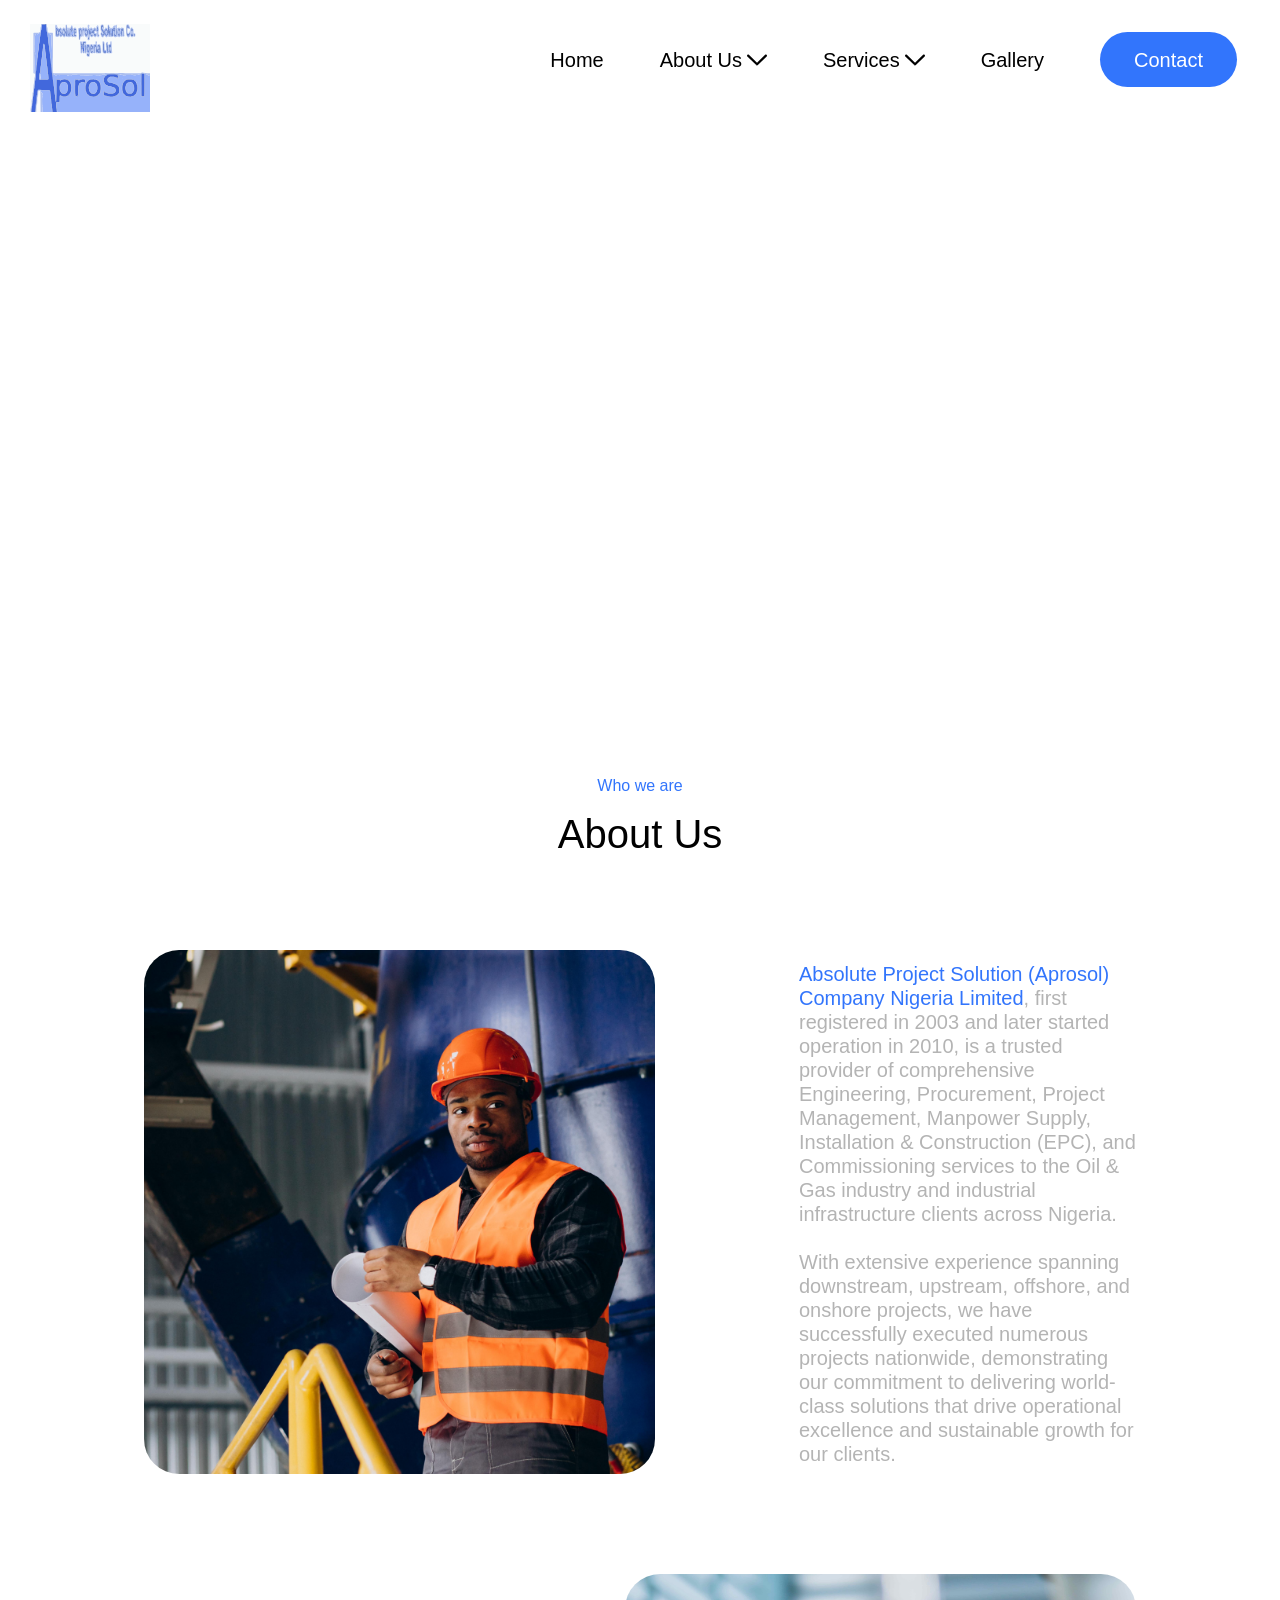
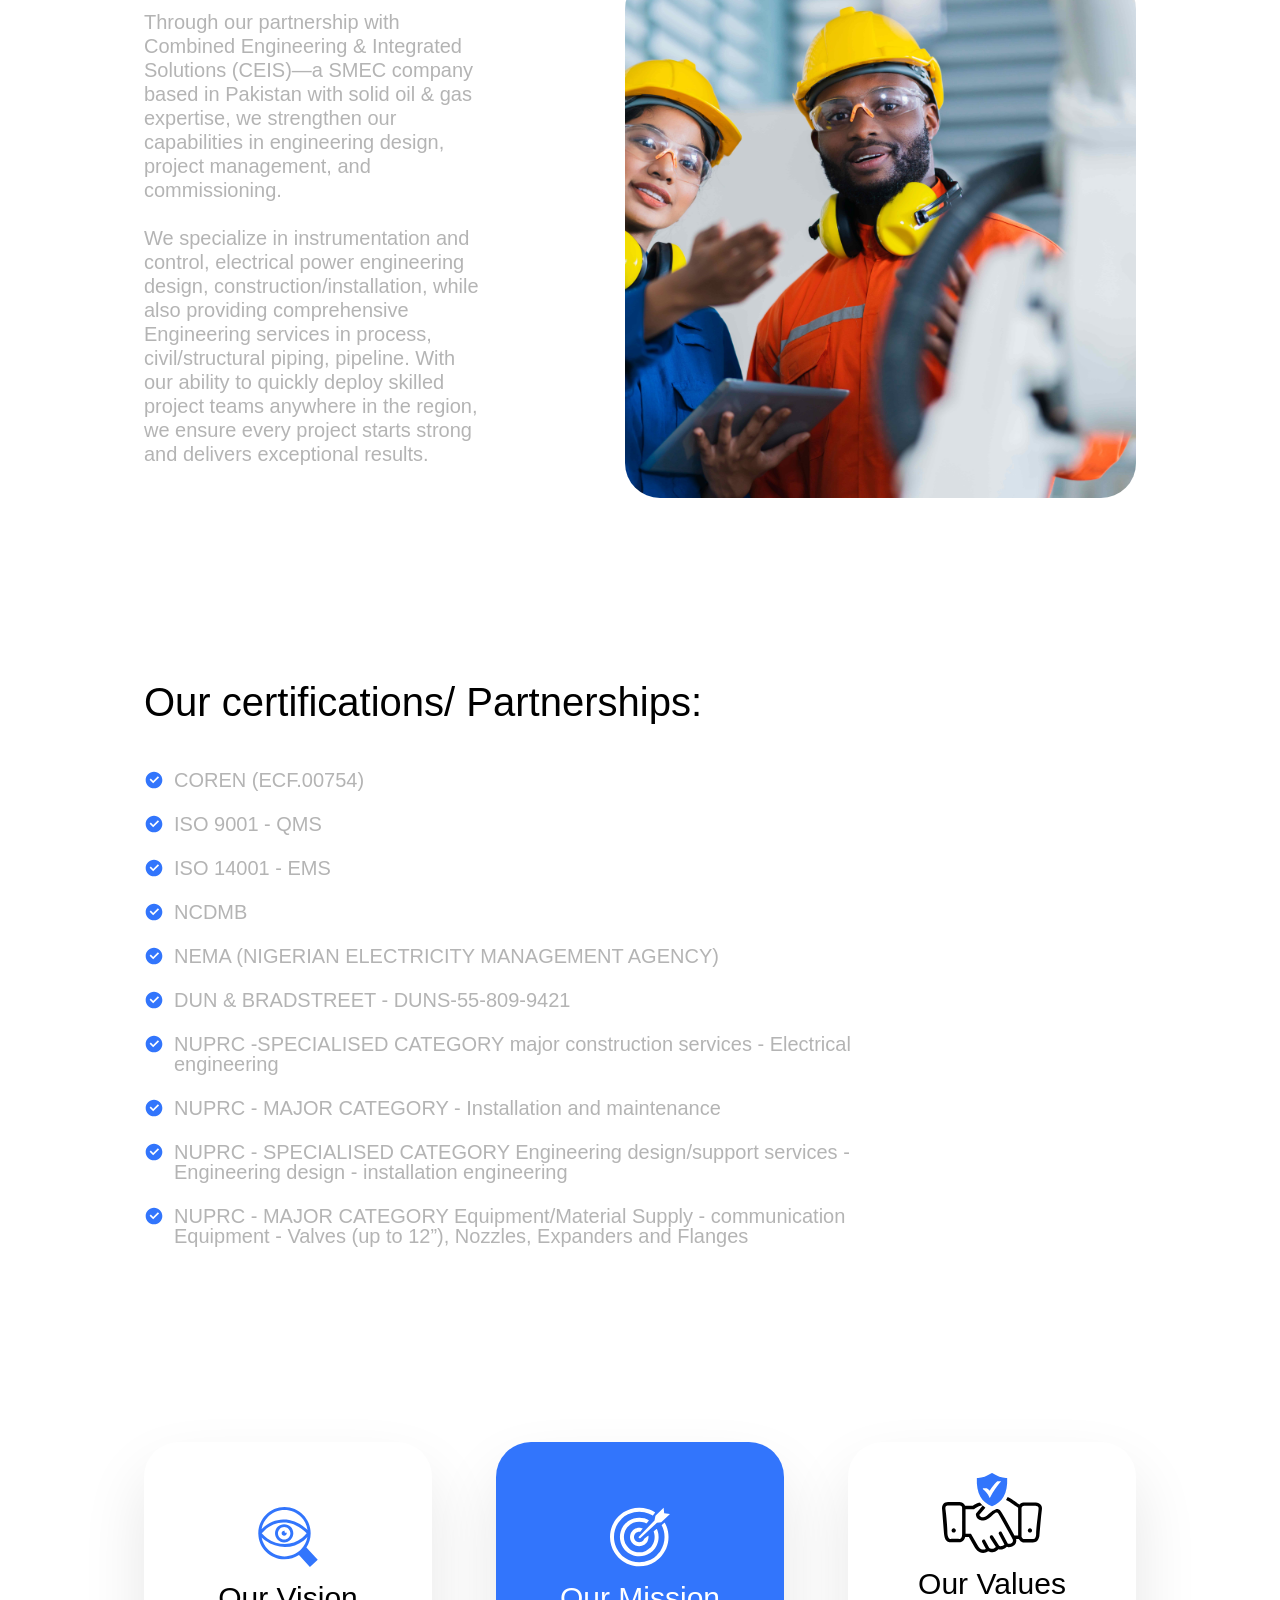
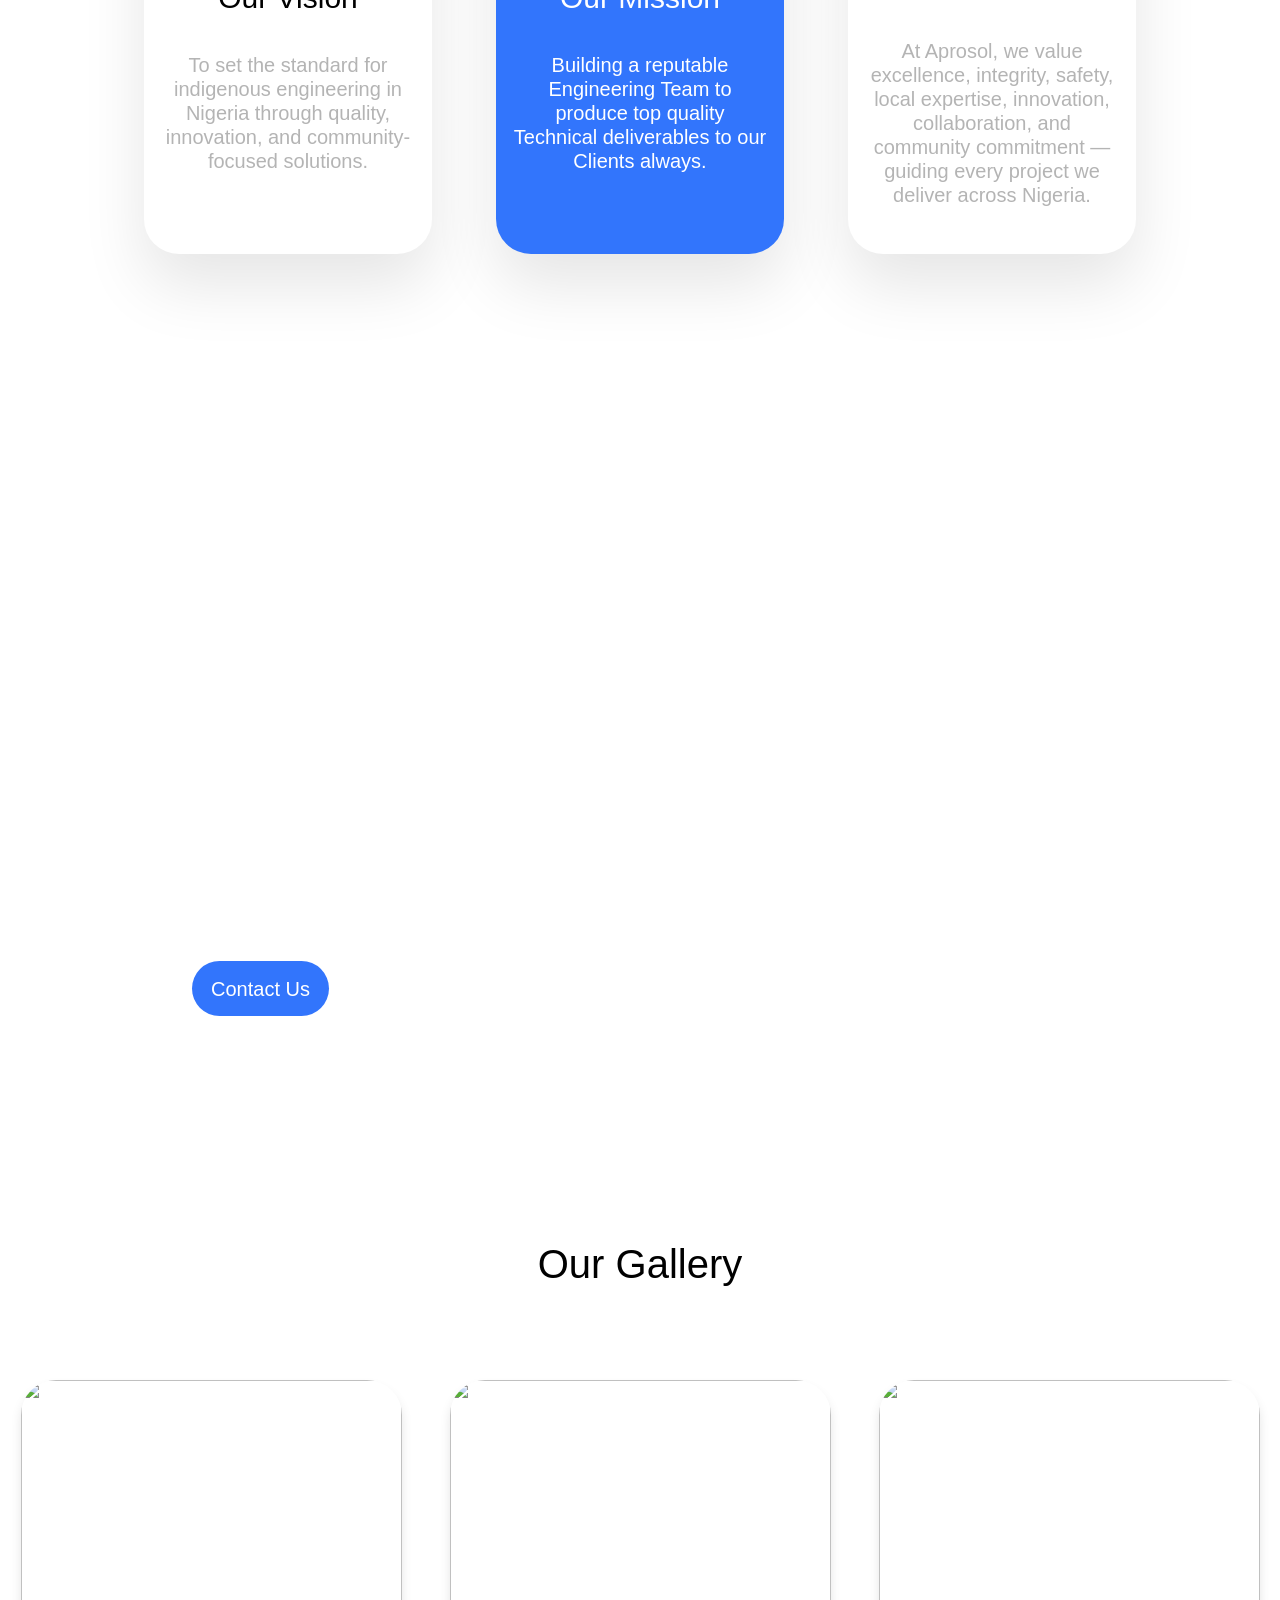
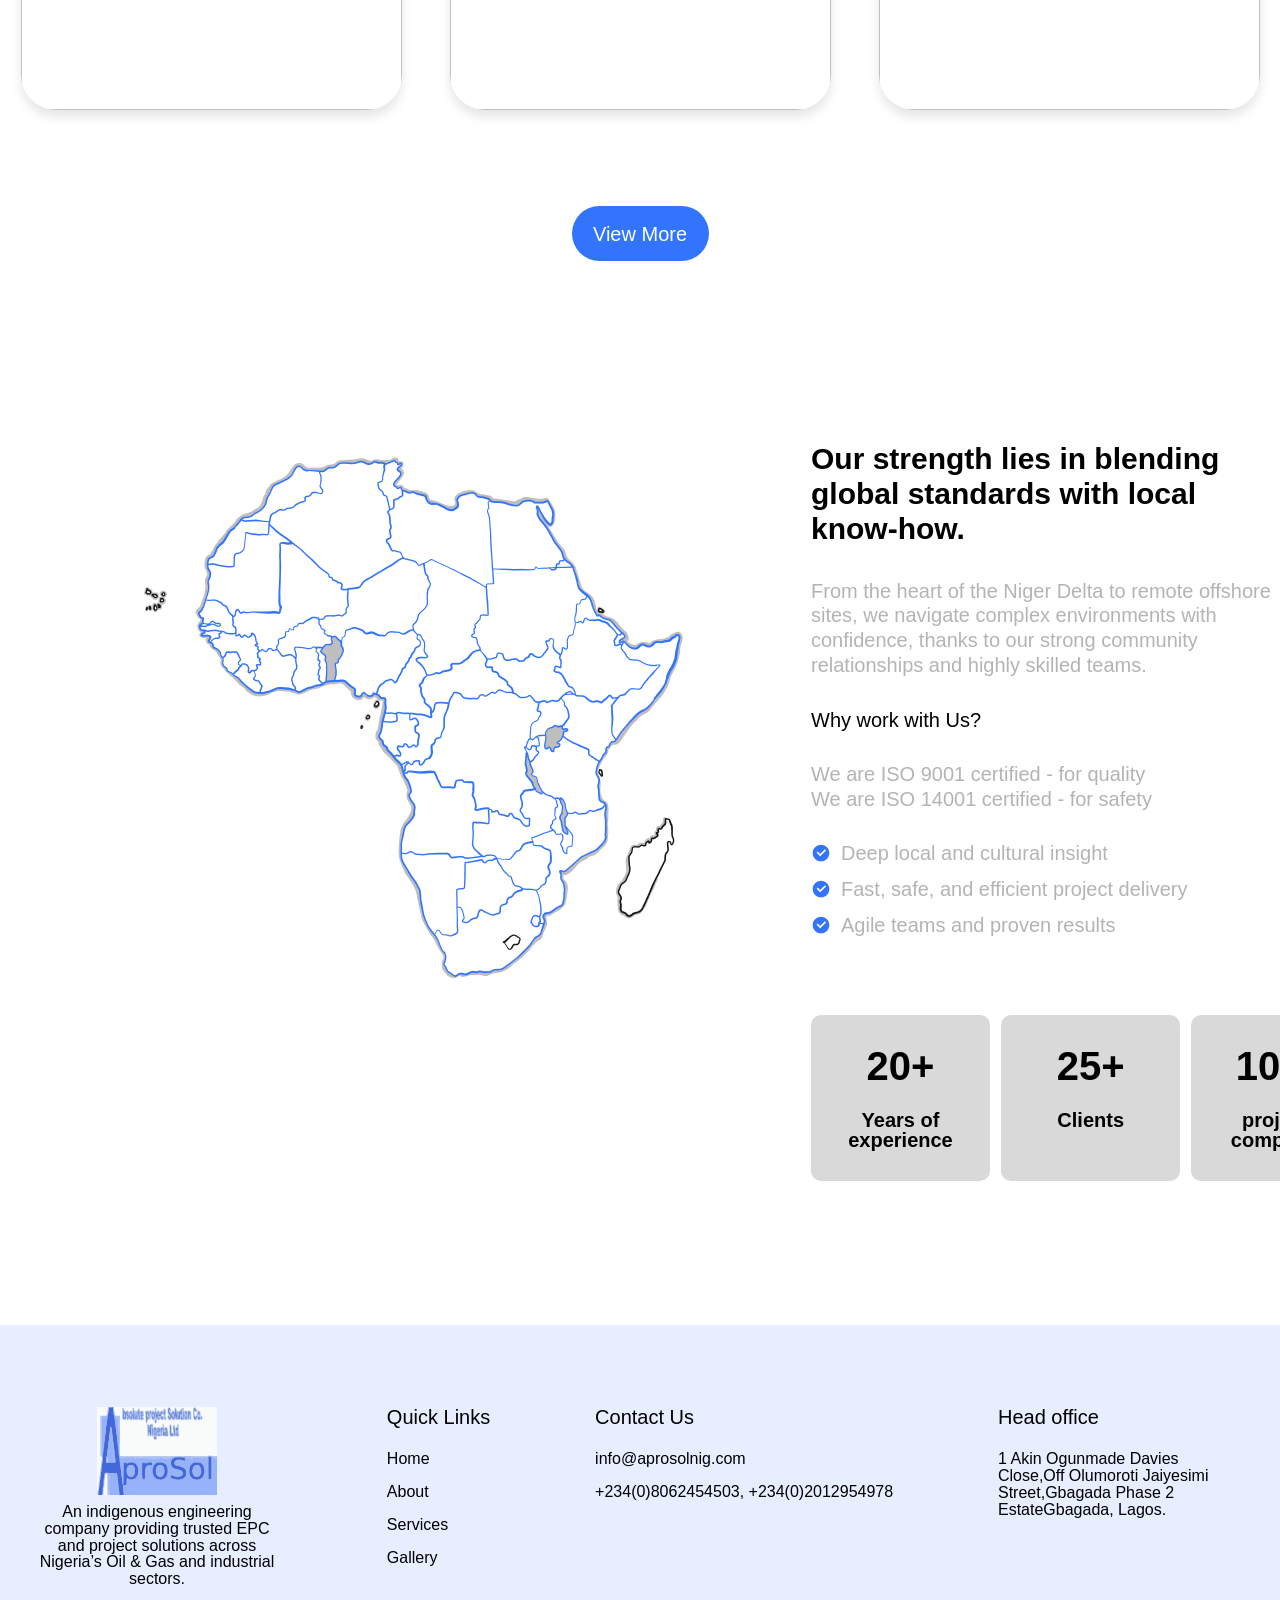
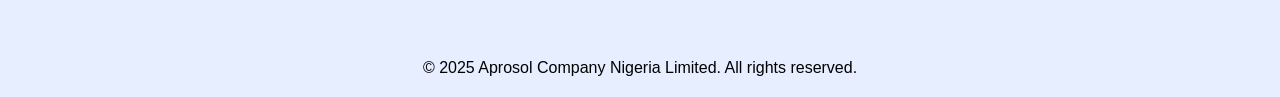
==== commit c4aa4853: "Update image paths and links in about.html" ====
--- a/public/about.html
+++ b/public/about.html
@@ -14,7 +14,7 @@
                 
 
             <ul class="main-menu">
-                <li><a href="index.html">Home</a></li>
+                <li><a href="../index.html">Home</a></li>
                 <li class="has-dropdown">
                     <a href="public/about.html" 
                     class="dropdown-toggle" 
@@ -22,7 +22,7 @@
                     aria-haspopup="true"       
                     aria-expanded="false">
                         About Us
-                        <img src="assets/Icons & Vectors/line-angle-down-icon.svg" alt="Arrow down" class="icon icon-arrow-down" style="width: 1em; height: 1em; margin-left: 5px; vertical-align: middle;">
+                        <img src="../assets/Icons & Vectors/line-angle-down-icon.svg" alt="Arrow down" class="icon icon-arrow-down" style="width: 1em; height: 1em; margin-left: 5px; vertical-align: middle;">
                     </a>
                     <ul class="dropdown-menu" aria-labelledby="aboutDropdown">
                         <li id="about-page-link"><a href="public/about.html">About Page</a></li>
@@ -37,7 +37,7 @@
                     aria-haspopup="true" 
                     aria-expanded="false">
                         Services
-                        <img src="assets/Icons & Vectors/line-angle-down-icon.svg" alt="Arrow down" class="icon icon-arrow-down" style="width: 1em; height: 1em; margin-left: 5px; vertical-align: middle;">
+                        <img src="../assets/Icons & Vectors/line-angle-down-icon.svg" alt="Arrow down" class="icon icon-arrow-down" style="width: 1em; height: 1em; margin-left: 5px; vertical-align: middle;">
                     </a>
                     <ul class="dropdown-menu" aria-labelledby="servicesDropdown">
                         <li id="service-page-link"><a href="/public/service.html">Services Page</a></li>
@@ -63,7 +63,7 @@
             <h2 class="title"><p>Who we are</p>About Us</h2>
             <div class="container swap-container">
                 <div>
-                    <img src="assets/Home Page/african-american-worker-standing-uniform-wearing-safety-hat-factory.jpg" alt="" class="img-card">
+                    <img src="../assets/Home Page/african-american-worker-standing-uniform-wearing-safety-hat-factory.jpg" alt="" class="img-card">
                 </div>
                 <div>
                     <p><span>Absolute Project Solution (Aprosol) Company Nigeria Limited</span>, first registered in 2003 and later started operation in 2010, is a trusted provider of comprehensive Engineering, Procurement, Project Management, Manpower Supply, Installation & Construction (EPC), and Commissioning services to the Oil & Gas industry and industrial infrastructure clients across Nigeria.
@@ -78,7 +78,7 @@
                     We specialize in instrumentation and control, electrical power engineering design, construction/installation, while also providing comprehensive Engineering services in process, civil/structural piping, pipeline. With our ability to quickly deploy skilled project teams anywhere in the region, we ensure every project starts strong and delivers exceptional results.</p>
                 </div>
                 <div>
-                    <img src="assets/About Page/second img.jpg" alt="" class="img-card">
+                    <img src="../assets/About Page/second img.jpg" alt="" class="img-card">
                 </div>   
             </div>
         </section> 
@@ -199,7 +199,7 @@
 
        <section id="review">
             <div class="review-container">
-        		<img src="assets/Icons & Vectors/MAp-of-africaaa.png" alt="" class="map">              
+        		<img src="../assets/Icons & Vectors/MAp-of-africaaa.png" alt="" class="map">              
 				<div>
 					<h2>Our strength lies in blending <br> global standards with local <br> know-how.</h2>
 					<p>From the heart of the Niger Delta to remote offshore <br> sites, we navigate complex environments with <br> confidence, thanks to our strong community <br> relationships and highly skilled teams.</p>
@@ -245,13 +245,13 @@
         <footer>
         <div class="footer-container">
             <div class="footer-logo">
-                <img src="assets/Icons & Vectors/image2vector.svg" alt="AproSol Logo" class="logo">
+                <img src="../assets/Icons & Vectors/image2vector.svg" alt="AproSol Logo" class="logo">
                 <p>An indigenous engineering company providing trusted EPC and project solutions across Nigeria’s Oil & Gas and industrial sectors.</p>
             </div>
             <div>
                 <h3>Quick Links</h3>
                 <ul>
-                    <li><a href="index.html">Home</a></li>
+                    <li><a href="../index.html">Home</a></li>
                     <li><a href="public/about.html">About</a></li>
                     <li><a href="public/service.html">Services</a></li>
                     <li><a href="public/gallery.html">Gallery</a></li>
@@ -273,5 +273,5 @@
         <p id="copyright">&copy; 2025 Aprosol Company Nigeria Limited. All rights reserved.</p>
     </footer> 
 </body>
-<script src="js/main.js"></script>
+<script src="../js/main.js"></script>
 </html>
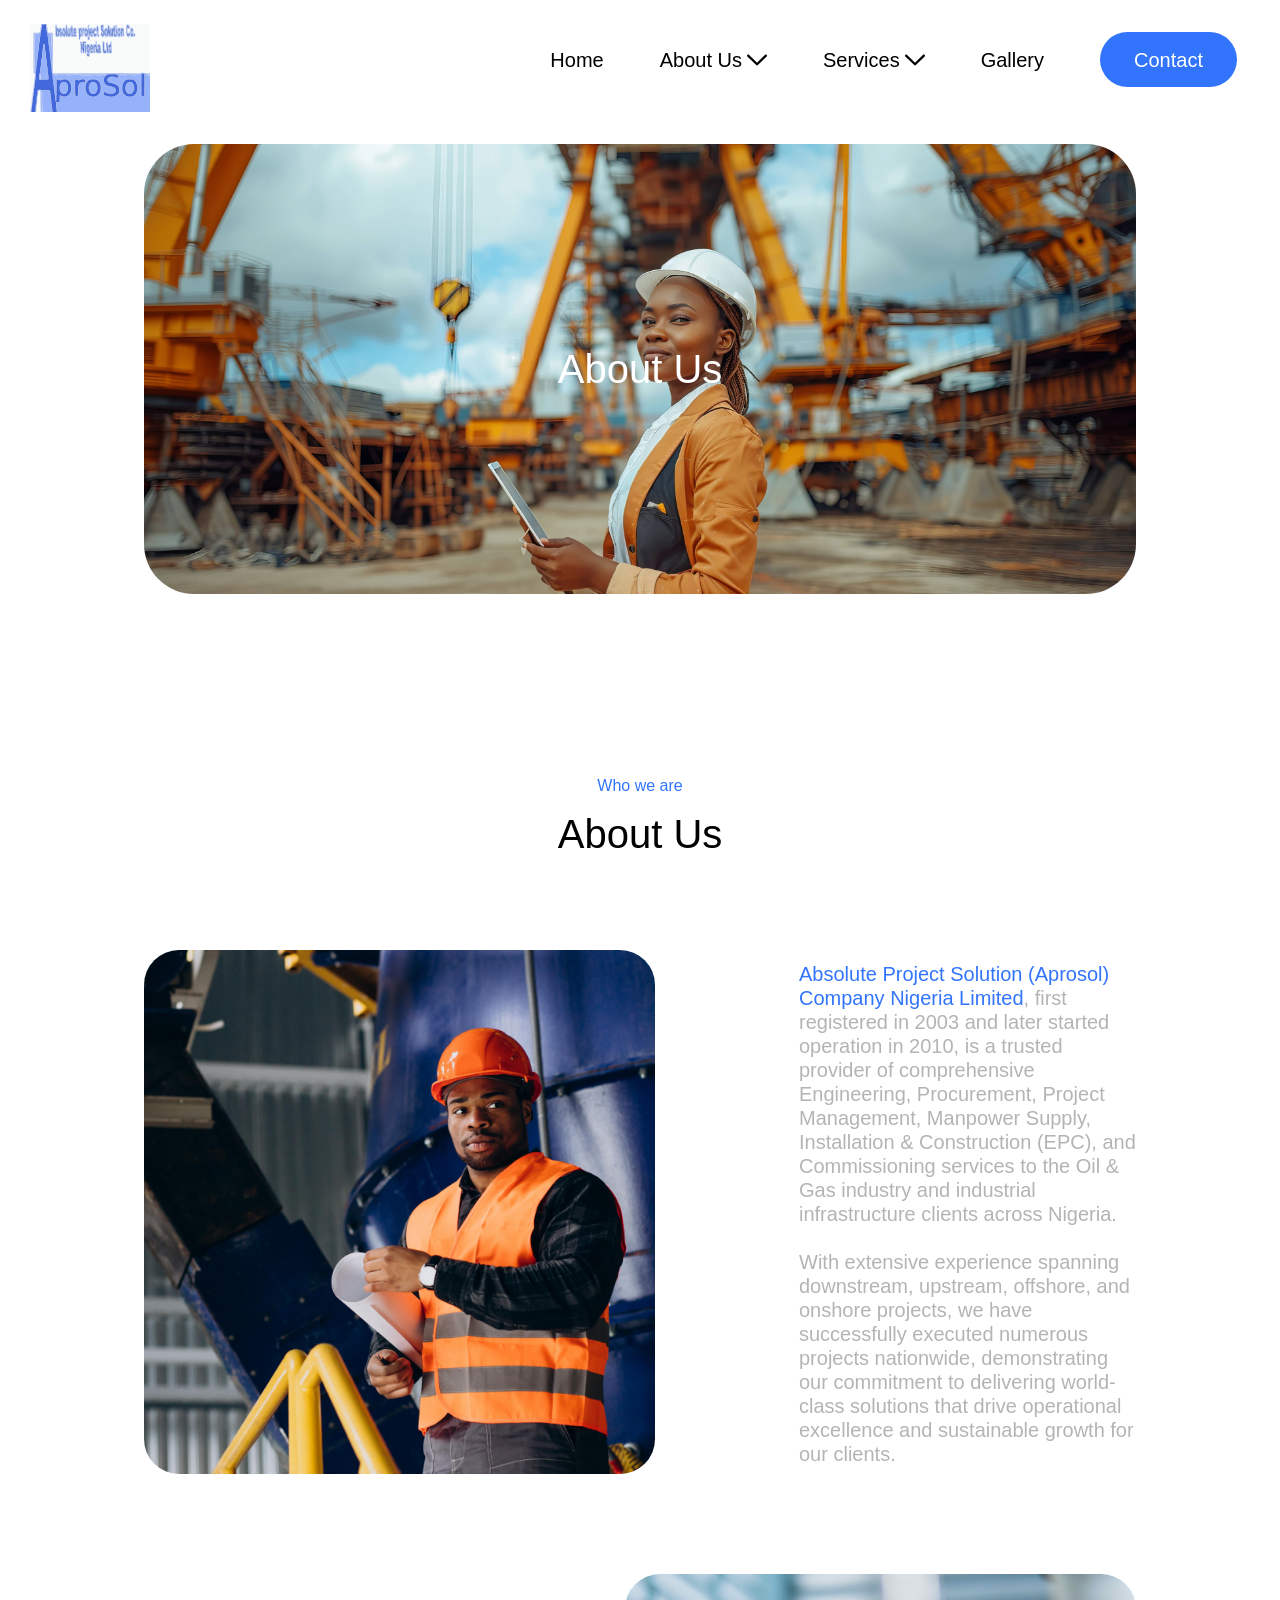
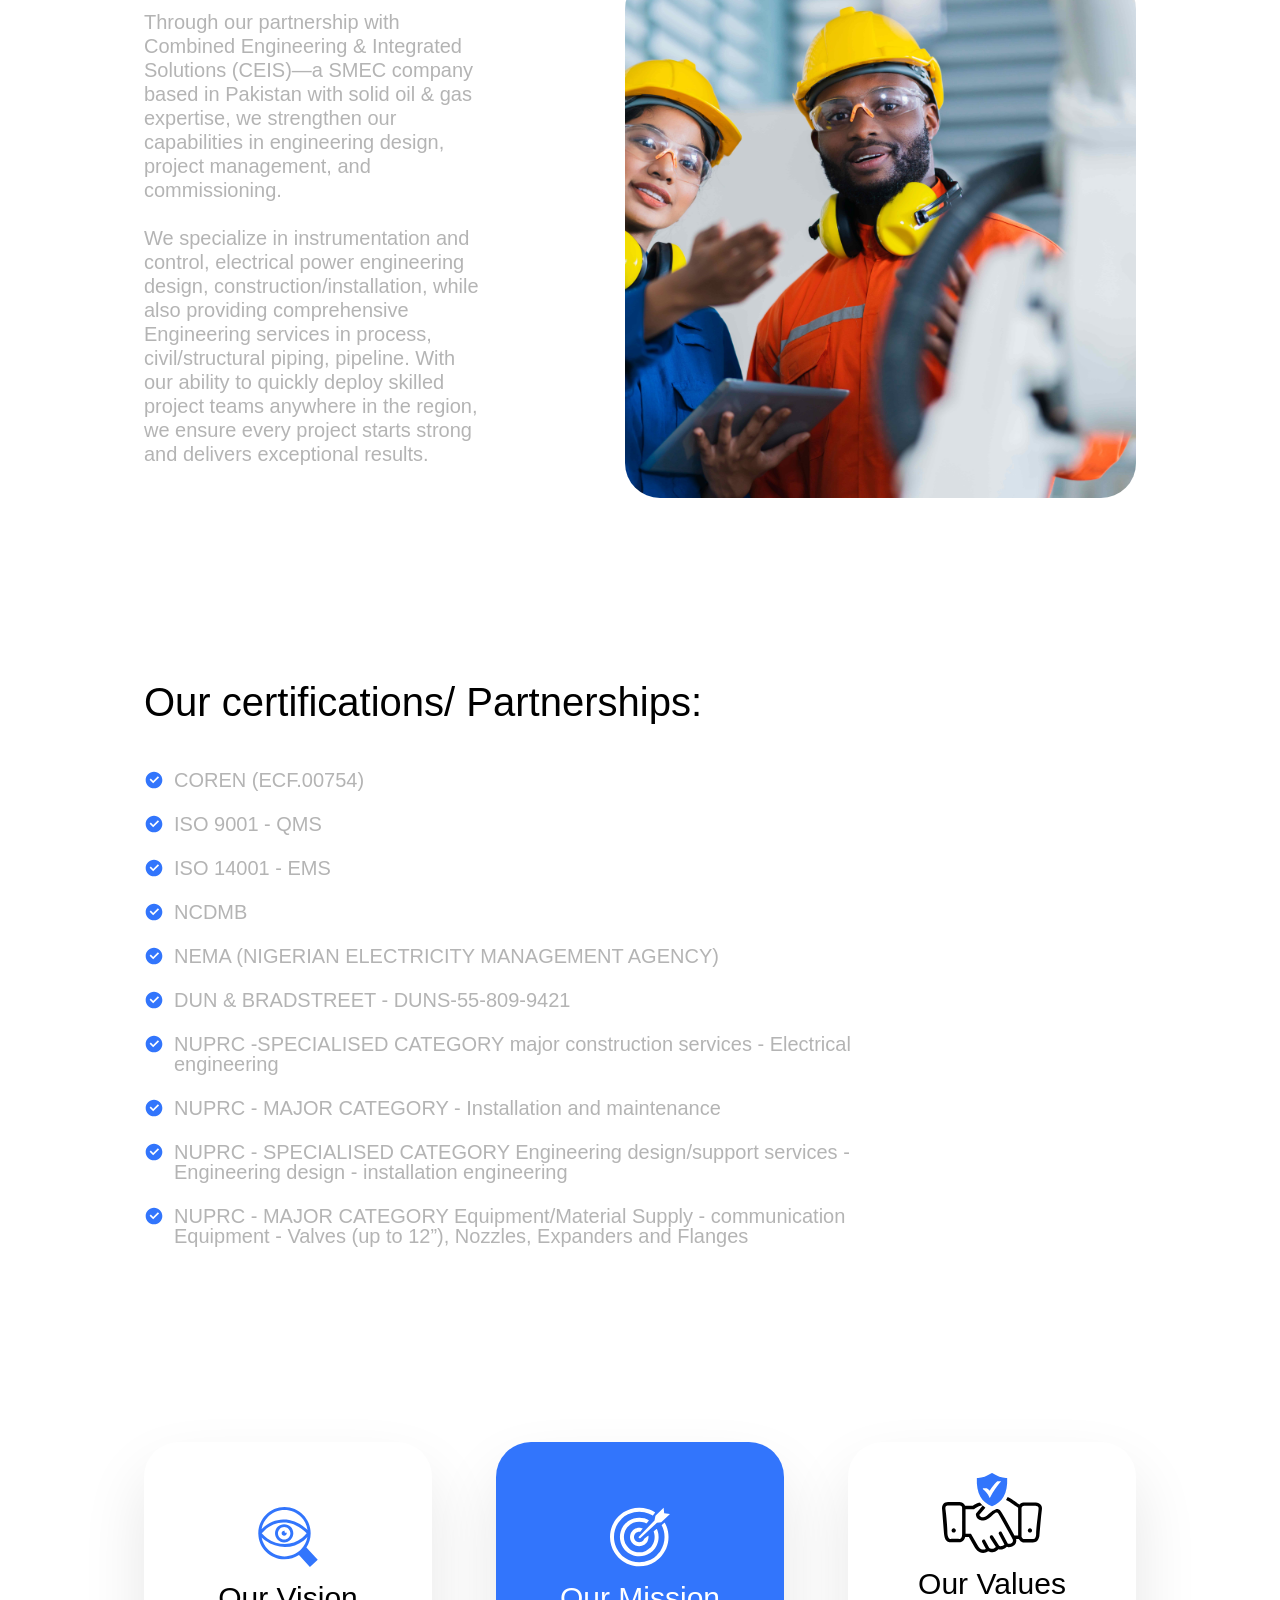
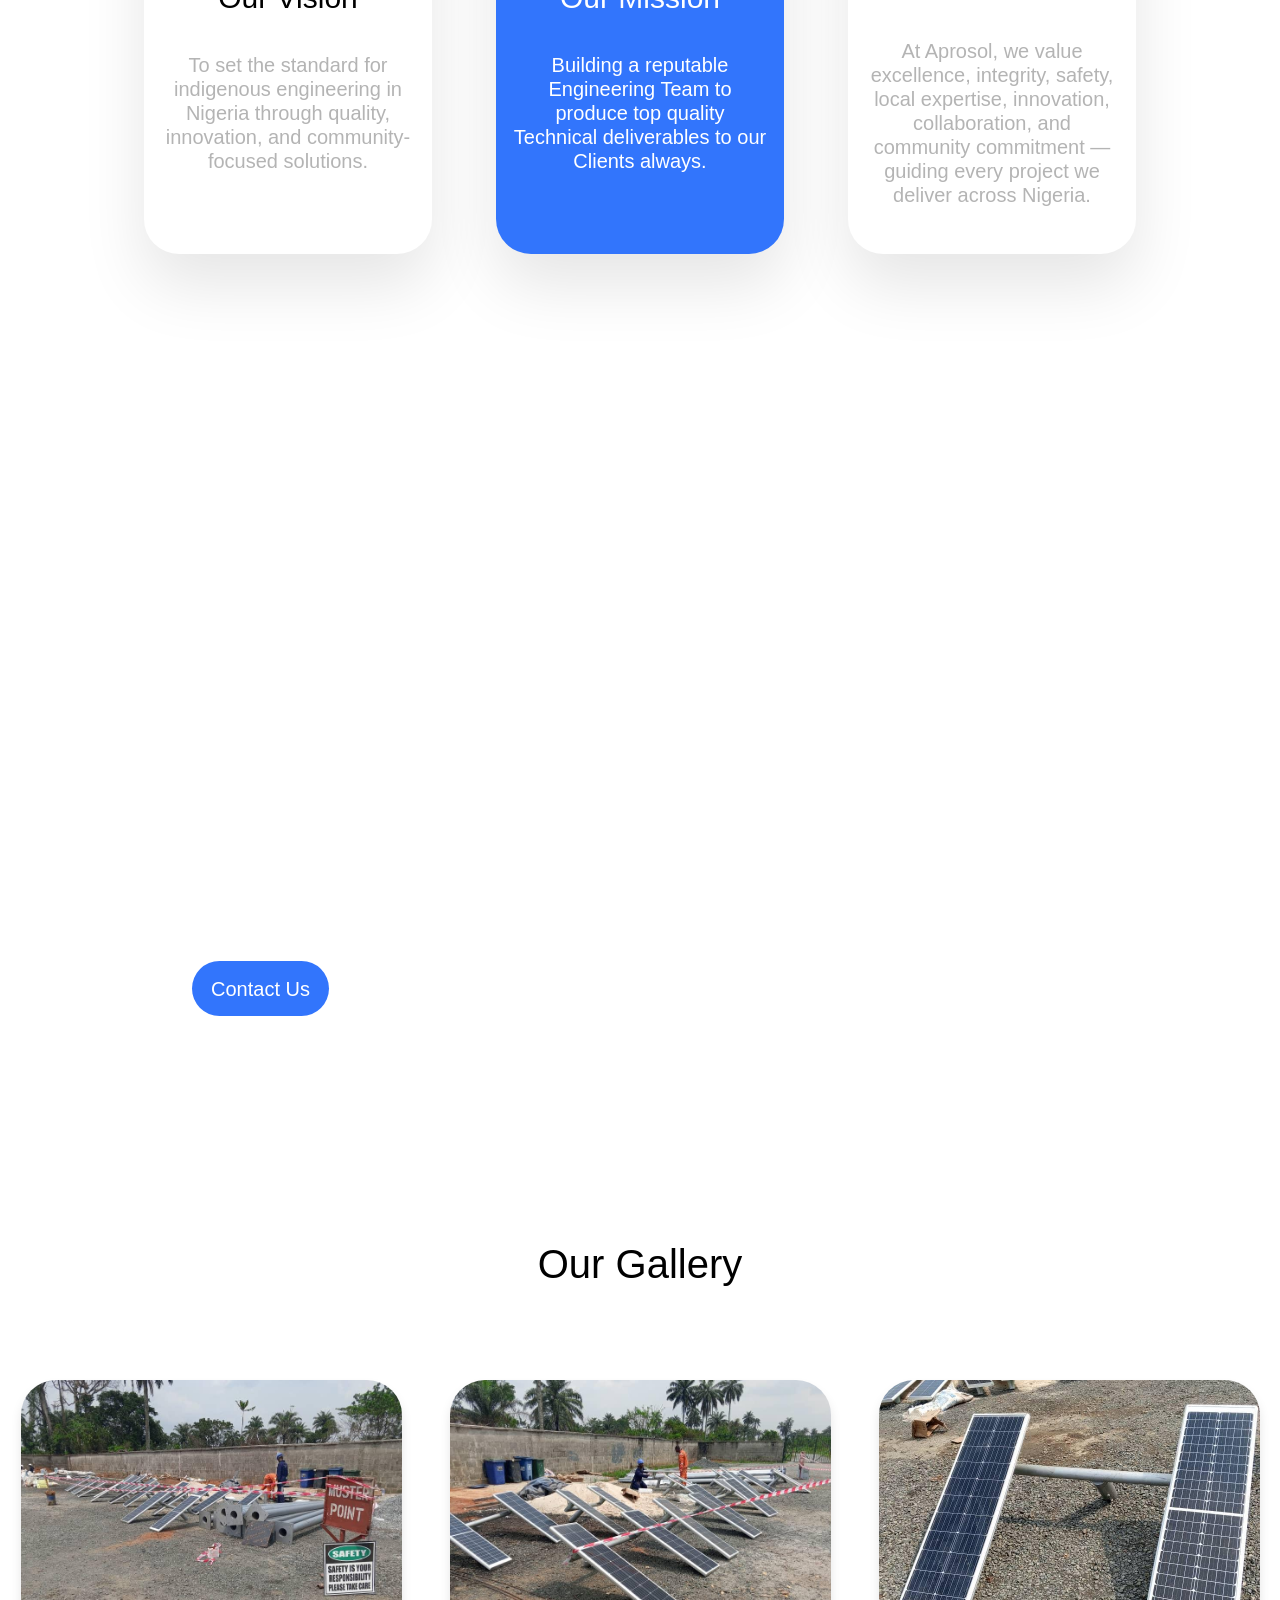
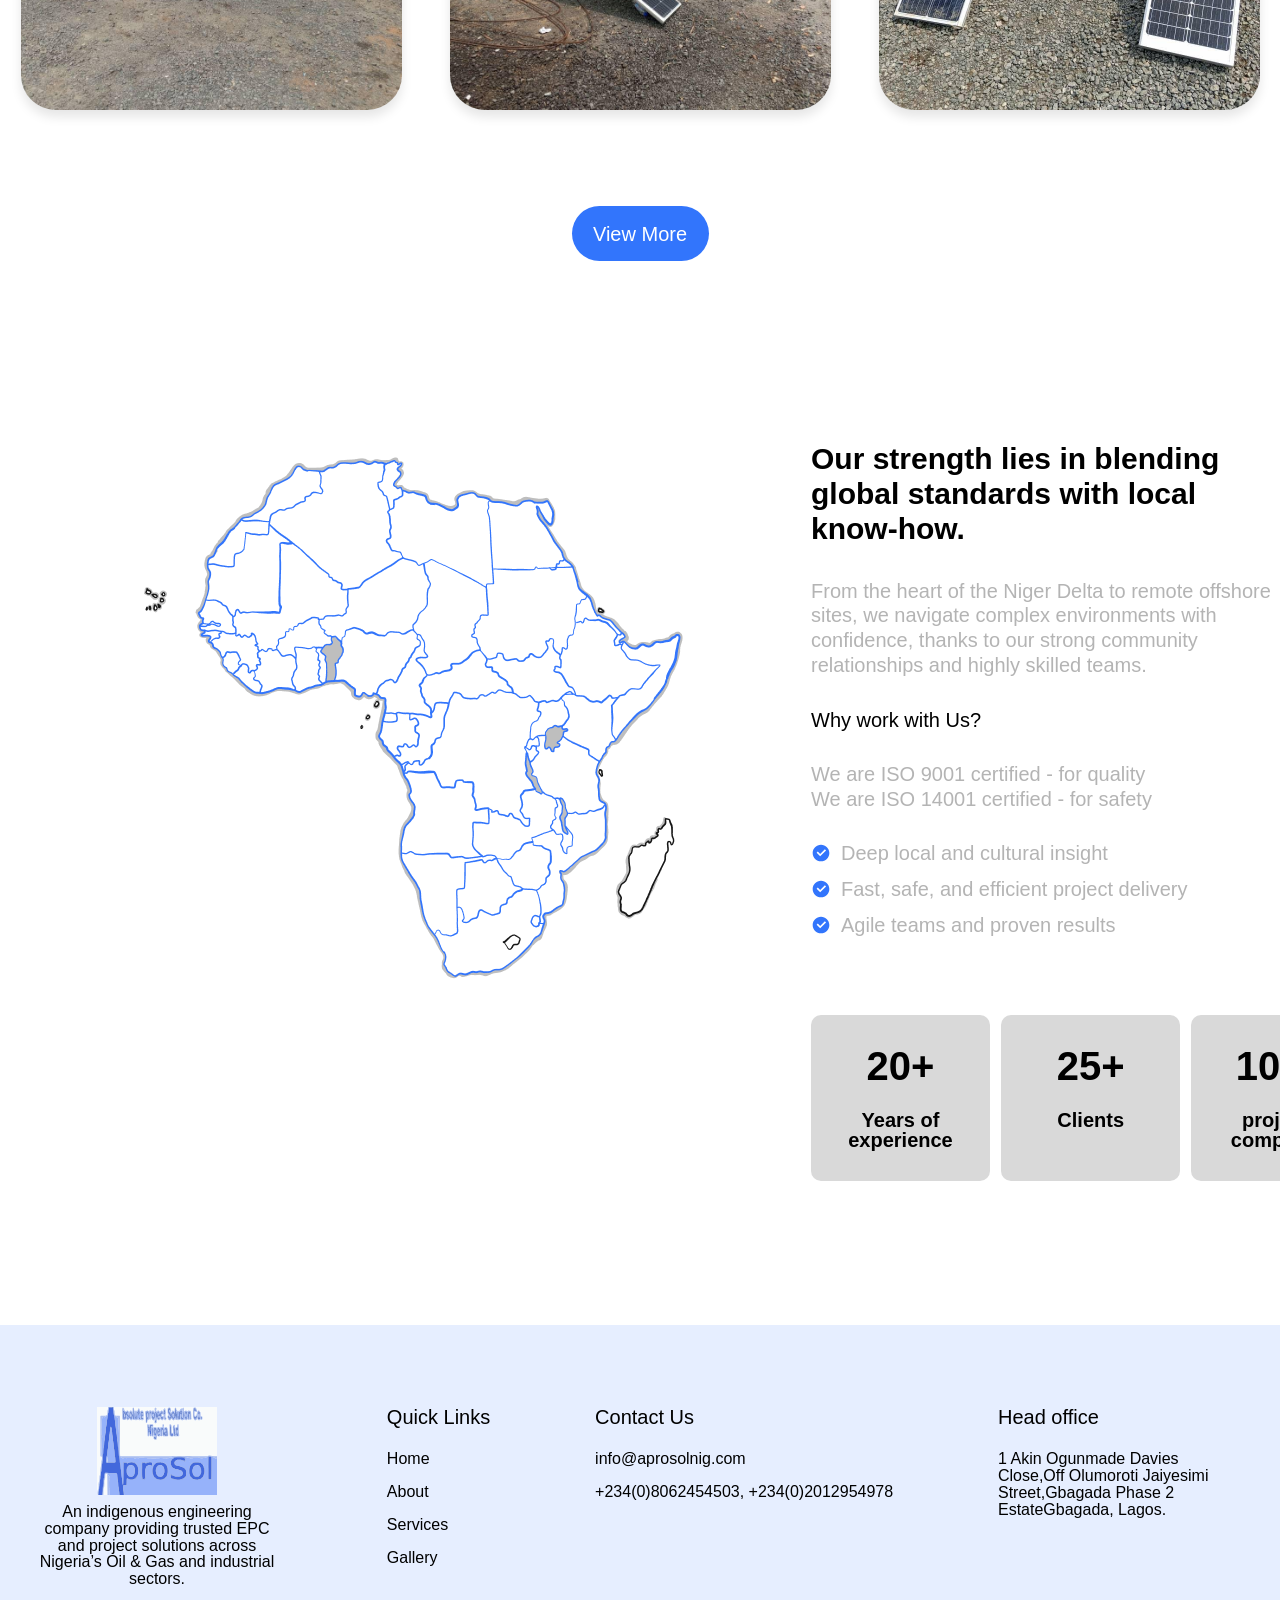
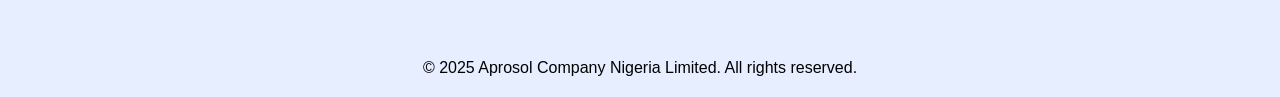
==== commit ff8e17f6: "Update image paths in the gallery section" ====
--- a/public/about.html
+++ b/public/about.html
@@ -190,9 +190,9 @@
         <section id="gallery-homepage">
             <h2>Our Gallery</h2>
             <div class="gallery-container">
-                <div><img src="assets/Gallery/WhatsApp Image 2025-07-04 at 22.50.26_f4b99bd0.jpg" alt="" class="gallery-img"></div>
-                <div><img src="assets/Gallery/WhatsApp Image 2025-07-04 at 22.50.28_87941f17.jpg" alt="" class="gallery-img"></div>
-                <div><img src="assets/Gallery/WhatsApp Image 2025-07-04 at 22.50.29_c421488f.jpg" alt="" class="gallery-img"></div>
+                <div><img src="../assets/Gallery/WhatsApp Image 2025-07-04 at 22.50.26_f4b99bd0.jpg" alt="" class="gallery-img"></div>
+                <div><img src="../assets/Gallery/WhatsApp Image 2025-07-04 at 22.50.28_87941f17.jpg" alt="" class="gallery-img"></div>
+                <div><img src="../assets/Gallery/WhatsApp Image 2025-07-04 at 22.50.29_c421488f.jpg" alt="" class="gallery-img"></div>
             </div>
             <a href="public/gallery.html"><button>View More</button></a>
         </section>
--- a/css/styles.css
+++ b/css/styles.css
@@ -307,7 +307,7 @@
 #hero-homepage {
     display: flex;
     align-items:end;
-    background-image: url('assets/Home\ Page/Hero Section.jpg');
+    background-image: url('../assets/Home\ Page/Hero Section.jpg');
     background-size: cover;
     background-position: center;
     width: 100%;
@@ -588,7 +588,7 @@
 /* About Page */
 /* About hero */
 #hero-about {
-    background-image: url('assets/About\ Page/female-engineers-working.jpg');
+    background-image: url('../assets/About\ Page/female-engineers-working.jpg');
     height: 50vh;
     border-radius: 50px;
     background-size: cover;
@@ -708,7 +708,7 @@
 /* About-Clients */
 /* hero clients */
 #hero-clients {
-    background-image: url('assets/Clients\ Page/cytonn-photography-vWchRczcQwM-unsplash.jpg');
+    background-image: url('../assets/Clients\ Page/cytonn-photography-vWchRczcQwM-unsplash.jpg');
     height: 50vh;
     border-radius: 50px;
     background-size: cover;
@@ -841,7 +841,7 @@
 
 /* About-Clients */
 #hero-career {
-    background-image: url('assets/About\ Page/0ad323ed8f1a65ad3afb5e31dc822b06ffe78cc1.jpg');
+    background-image: url('../assets/About\ Page/0ad323ed8f1a65ad3afb5e31dc822b06ffe78cc1.jpg');
     height: 50vh;
     border-radius: 50px;
     background-size: cover;
@@ -965,7 +965,7 @@
 /* Services page */
 /* hero-service */
 #hero-service {
-    background-image: url('assets/Services\ Page/markus-spiske-rNn_TU8dvoY-unsplash (1).jpg');
+    background-image: url('../assets/Services\ Page/markus-spiske-rNn_TU8dvoY-unsplash (1).jpg');
     height: 50vh;
     border-radius: 50px;
     background-size: cover;
@@ -1115,7 +1115,7 @@
 /* Gallery */
 /* galler hero */
 #hero-gallery {
-    background-image: url('assets/Other\ Pages/Gallery hero-scetion.jpg');
+    background-image: url('../assets/Other\ Pages/Gallery hero-scetion.jpg');
     height: 50vh;
     border-radius: 50px;
     background-size: cover;
@@ -1154,7 +1154,7 @@
 /* Contact page */
 /* hero-Contact */
 #hero-Contact {
-    background-image: url('assets/Other\ Pages/ricardo-gomez-angel-MagdWoazARo-unsplash.jpg');
+    background-image: url('../assets/Other\ Pages/ricardo-gomez-angel-MagdWoazARo-unsplash.jpg');
     height: 50vh;
     border-radius: 50px;
     background-size: cover;
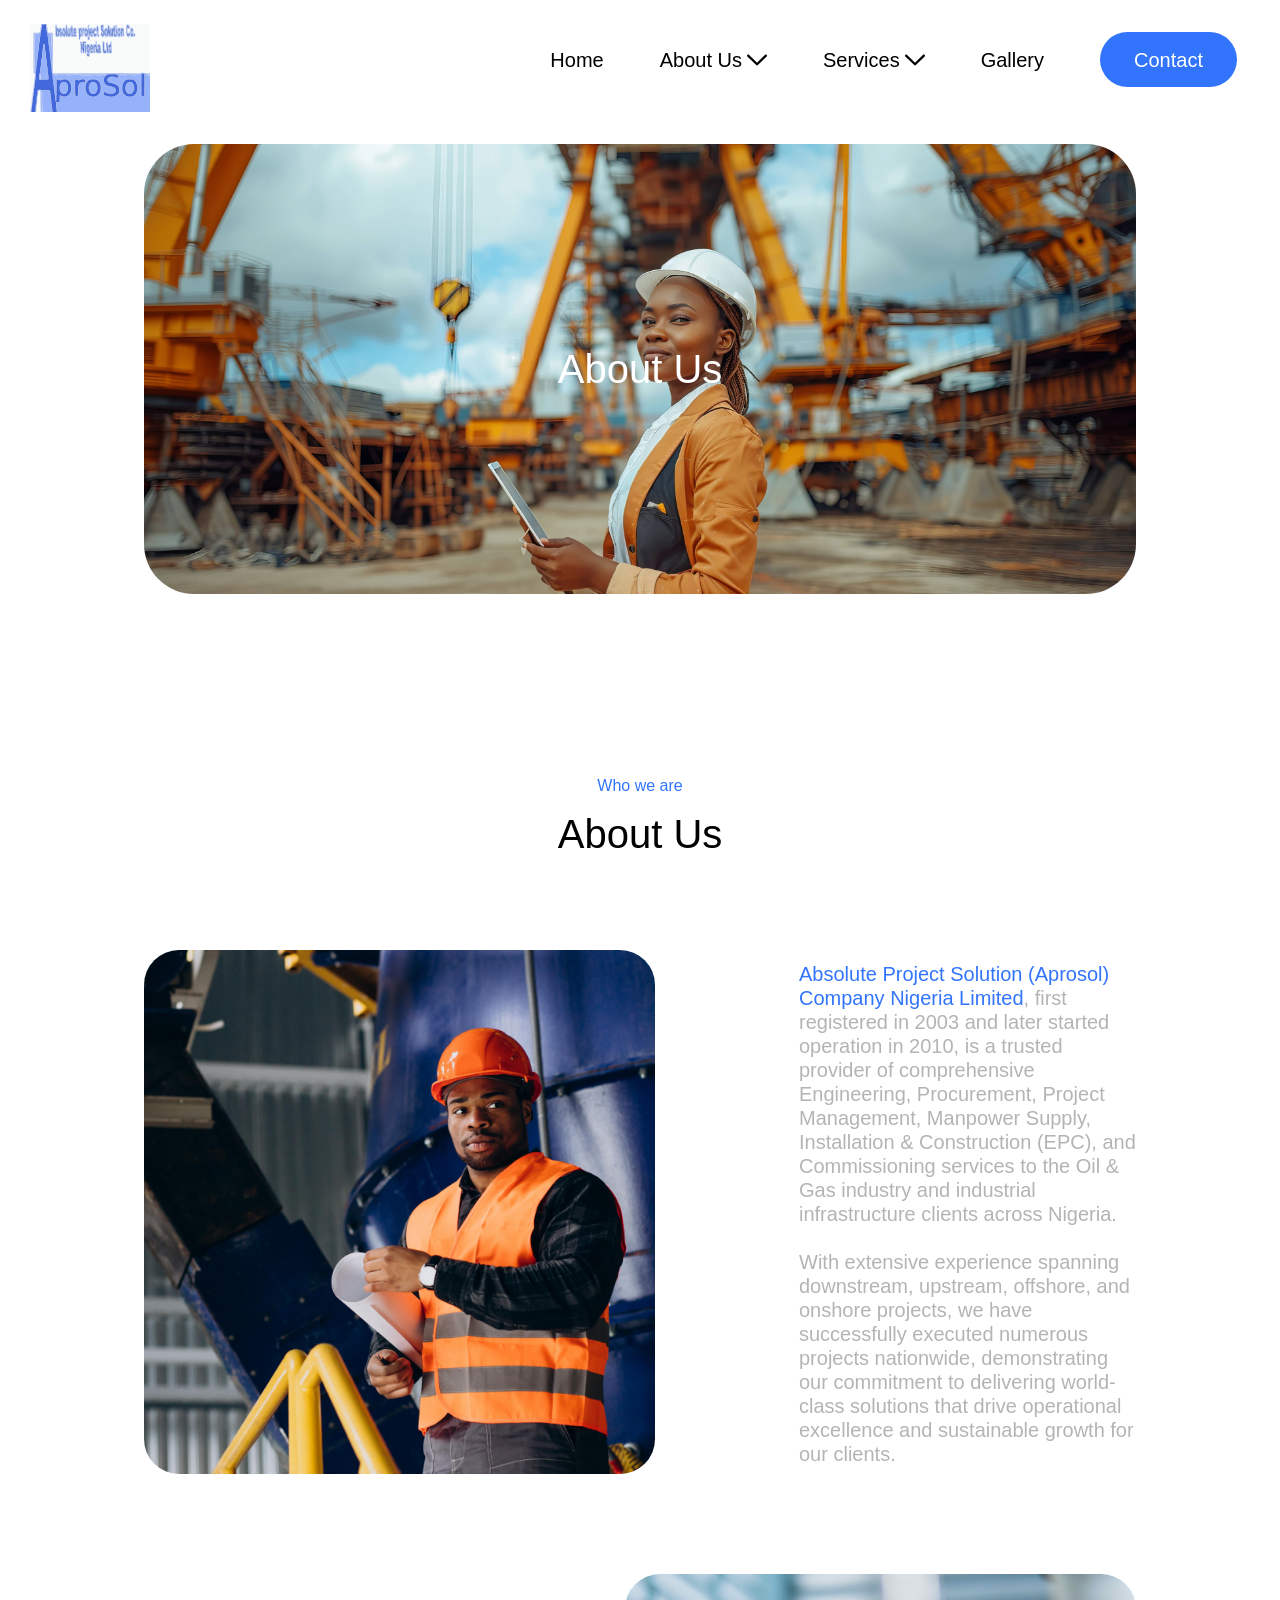
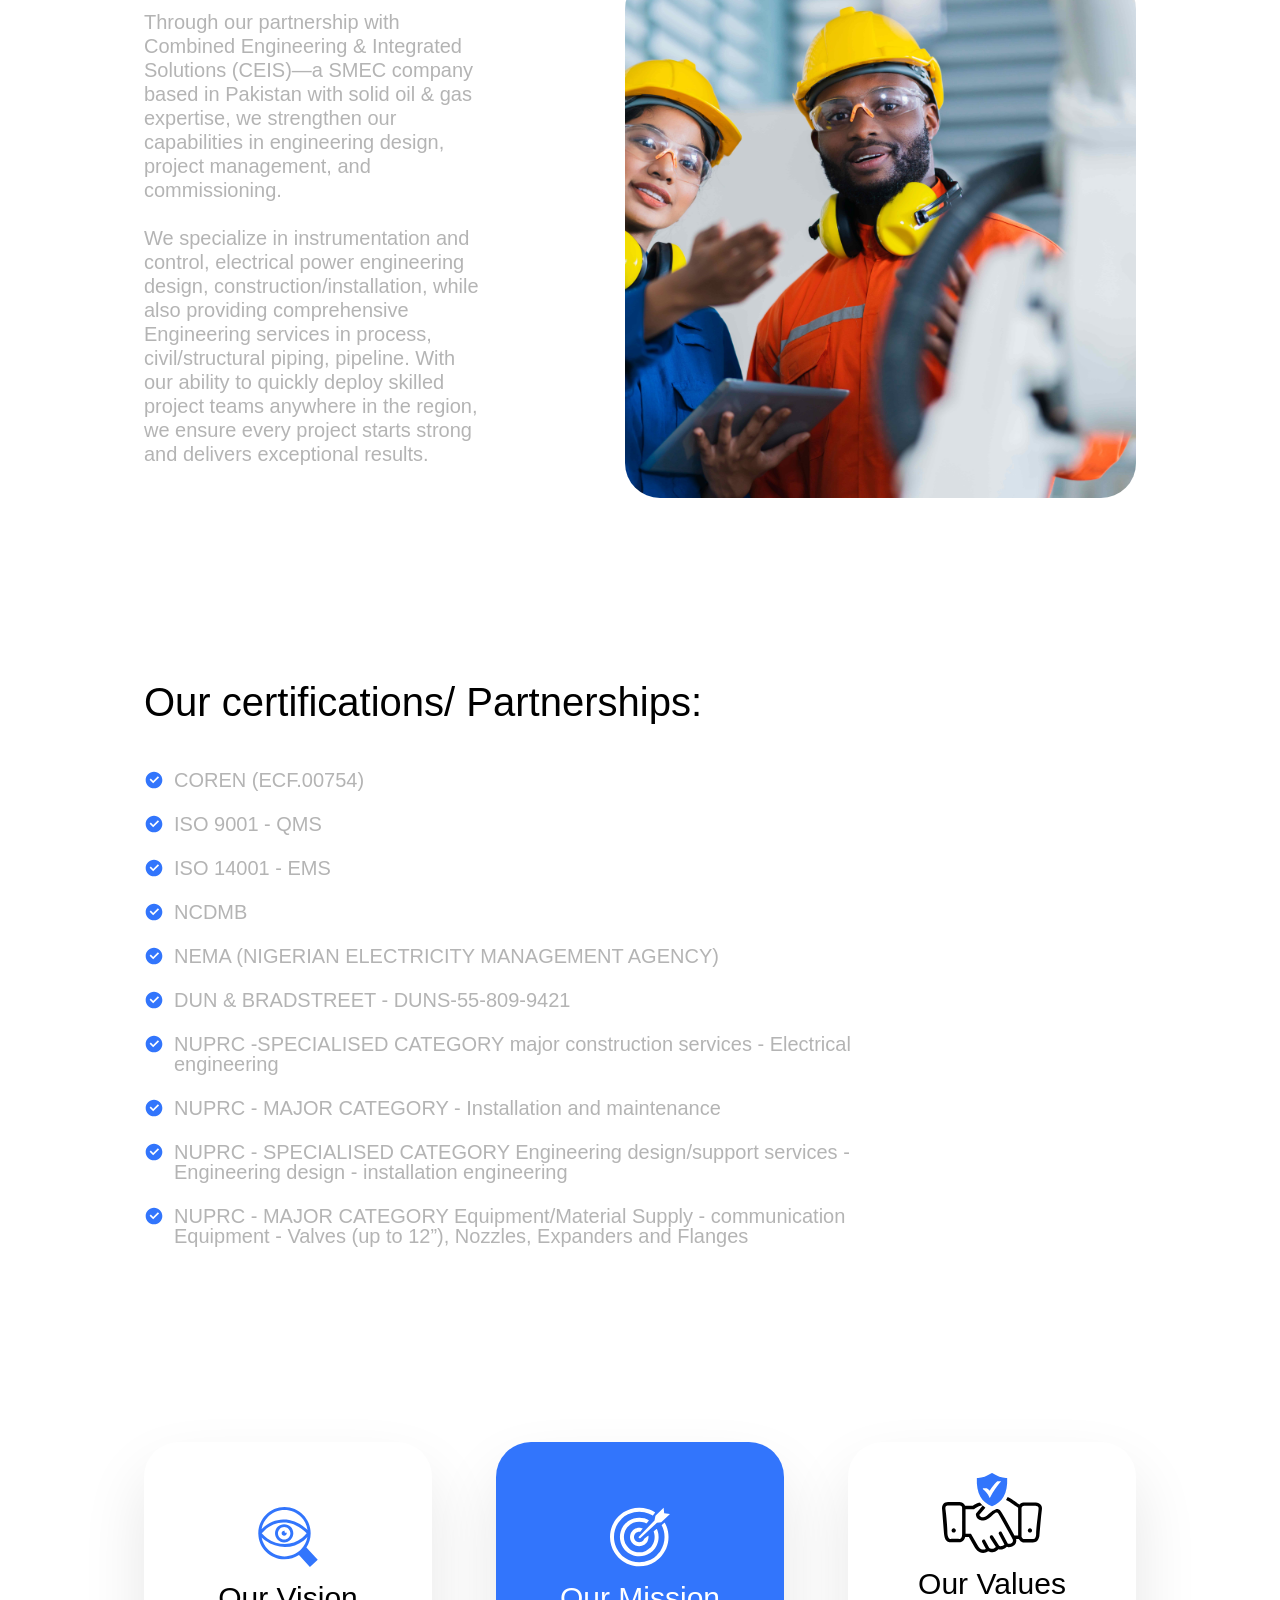
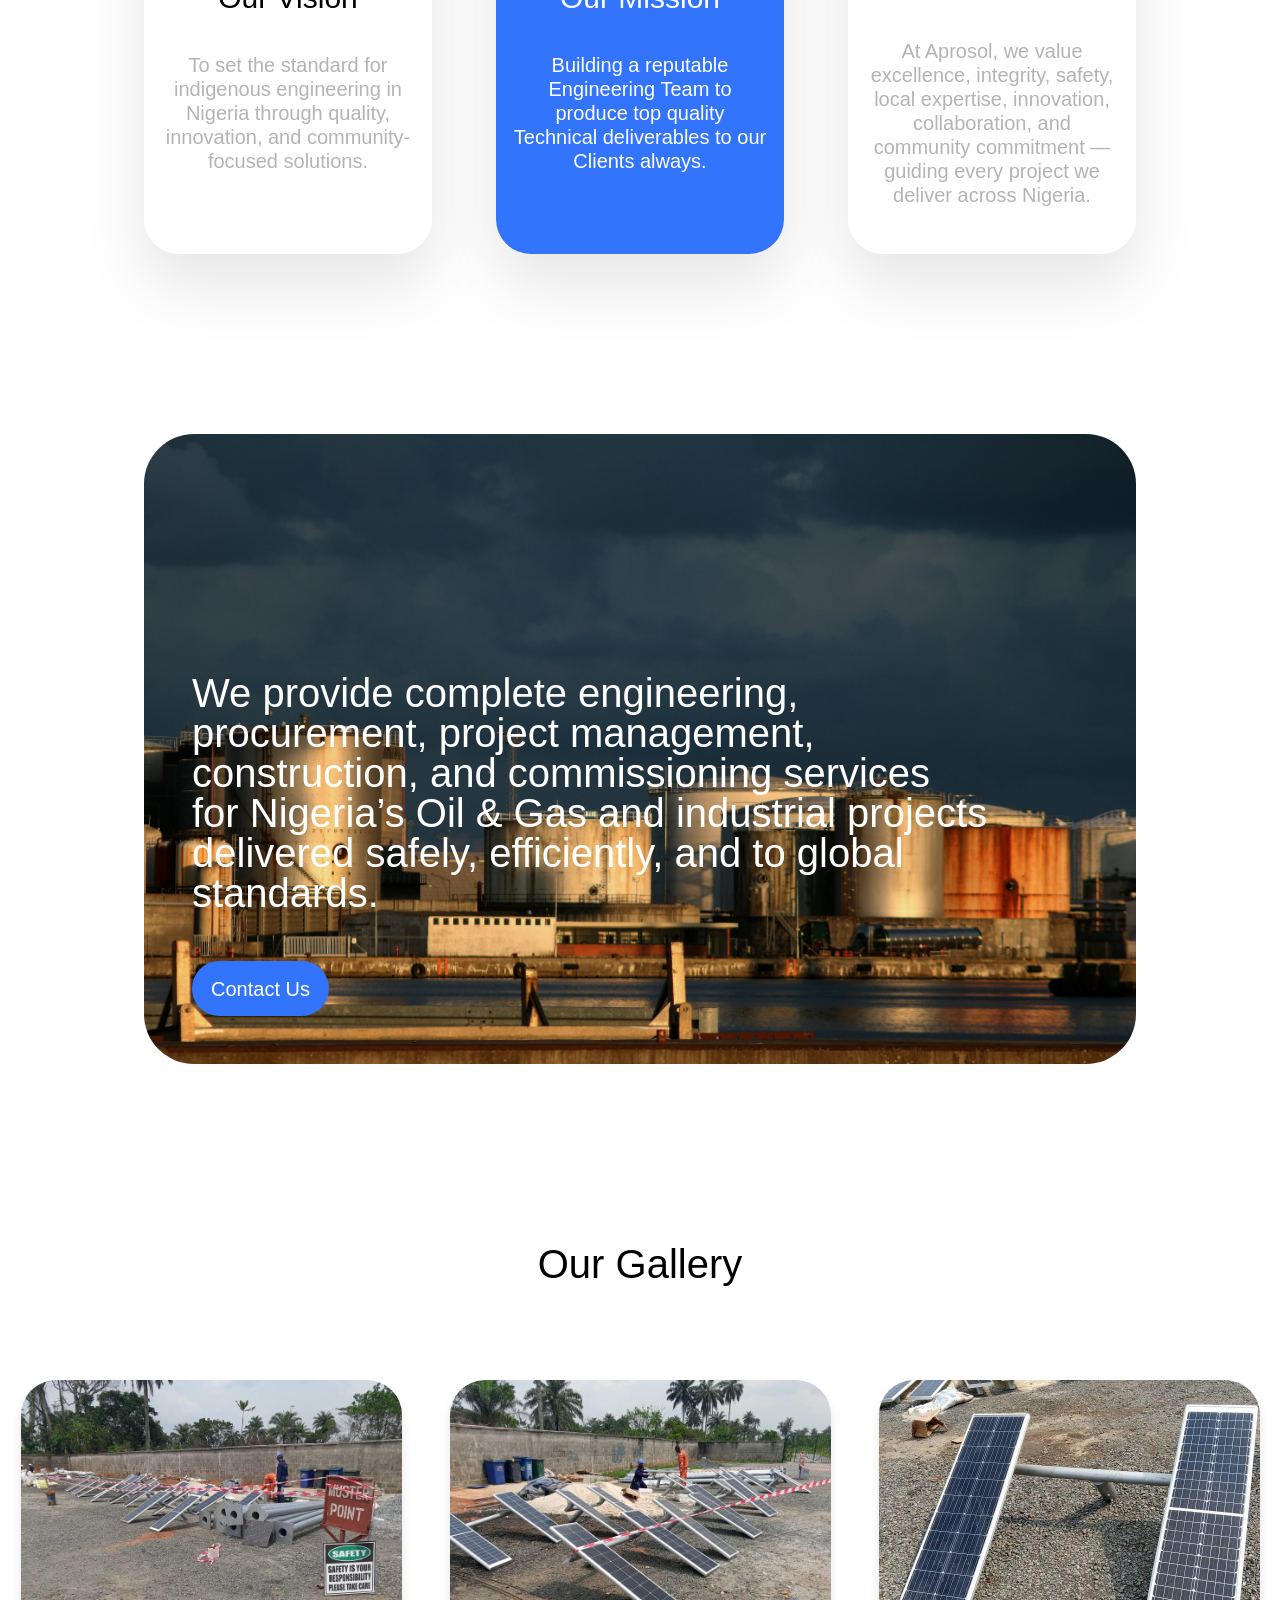
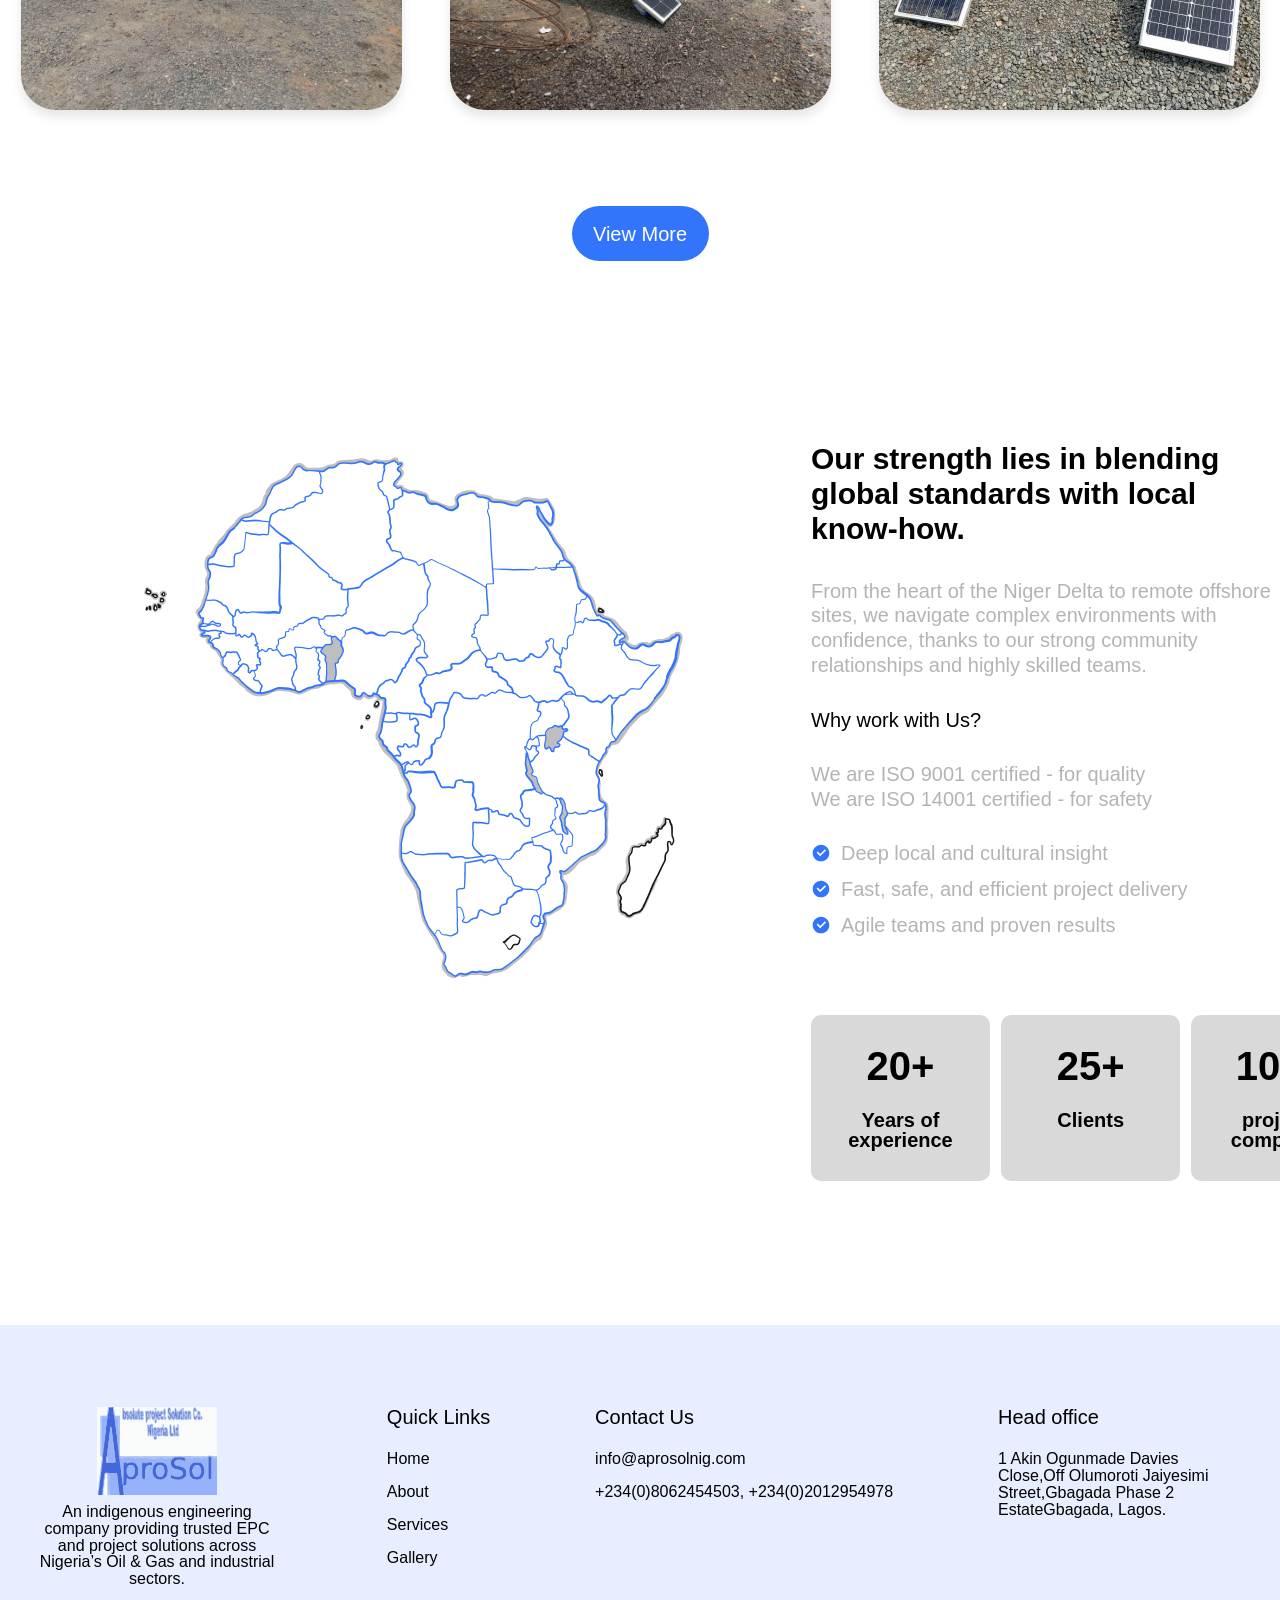
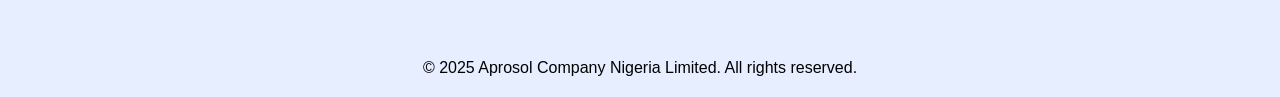
==== commit 1152e446: "Update links to remove 'public/' prefix" ====
--- a/public/about.html
+++ b/public/about.html
@@ -26,8 +26,8 @@
                     </a>
                     <ul class="dropdown-menu" aria-labelledby="aboutDropdown">
                         <li id="about-page-link"><a href="public/about.html">About Page</a></li>
-                        <li><a href="public/clients.html">Clients</a></li>
-                        <li><a href="public/career.html">Careers</a></li>
+                        <li><a href="clients.html">Clients</a></li>
+                        <li><a href="career.html">Careers</a></li>
                     </ul>                   
                 </li>
                 <li class="has-dropdown">
@@ -41,16 +41,16 @@
                     </a>
                     <ul class="dropdown-menu" aria-labelledby="servicesDropdown">
                         <li id="service-page-link"><a href="/public/service.html">Services Page</a></li>
-                        <li><a href="public/engineering_design.html">Engineering Design</a></li>
-                        <li><a href="public/procurement.html">Procurement</a></li>
-                        <li><a href="public/Technical_manpower.html">Technical Manpower Supply</a></li>
-                        <li><a href="public/construction_support.html">Construction Support</a></li>
-                        <li><a href="public/As_bulit_documentation.html">As-built Documentation</a></li>
-                        <li><a href="public/installation_and_construction.html">Installation & Construction</a></li>
+                        <li><a href="engineering_design.html">Engineering Design</a></li>
+                        <li><a href="procurement.html">Procurement</a></li>
+                        <li><a href="Technical_manpower.html">Technical Manpower Supply</a></li>
+                        <li><a href="construction_support.html">Construction Support</a></li>
+                        <li><a href="As_bulit_documentation.html">As-built Documentation</a></li>
+                        <li><a href="installation_and_construction.html">Installation & Construction</a></li>
                     </ul>
                 </li>
-                <li><a href="public/gallery.html">Gallery</a></li>
-                <li><a href="public/contact.html"><button>Contact</button></a></li>
+                <li><a href="gallery.html">Gallery</a></li>
+                <li><a href=contact.html"><button>Contact</button></a></li>
             </ul>
         </nav>
     </header>
--- a/css/styles.css
+++ b/css/styles.css
@@ -443,7 +443,7 @@
 #contact {
     display: flex;
     align-items:end;
-    background-image: url('assets/Home\ Page/contact-hero.webp');
+    background-image: url('../assets/Home\ Page/contact-hero.webp');
     background-size: cover;
     background-position: center;
     width: 100%;
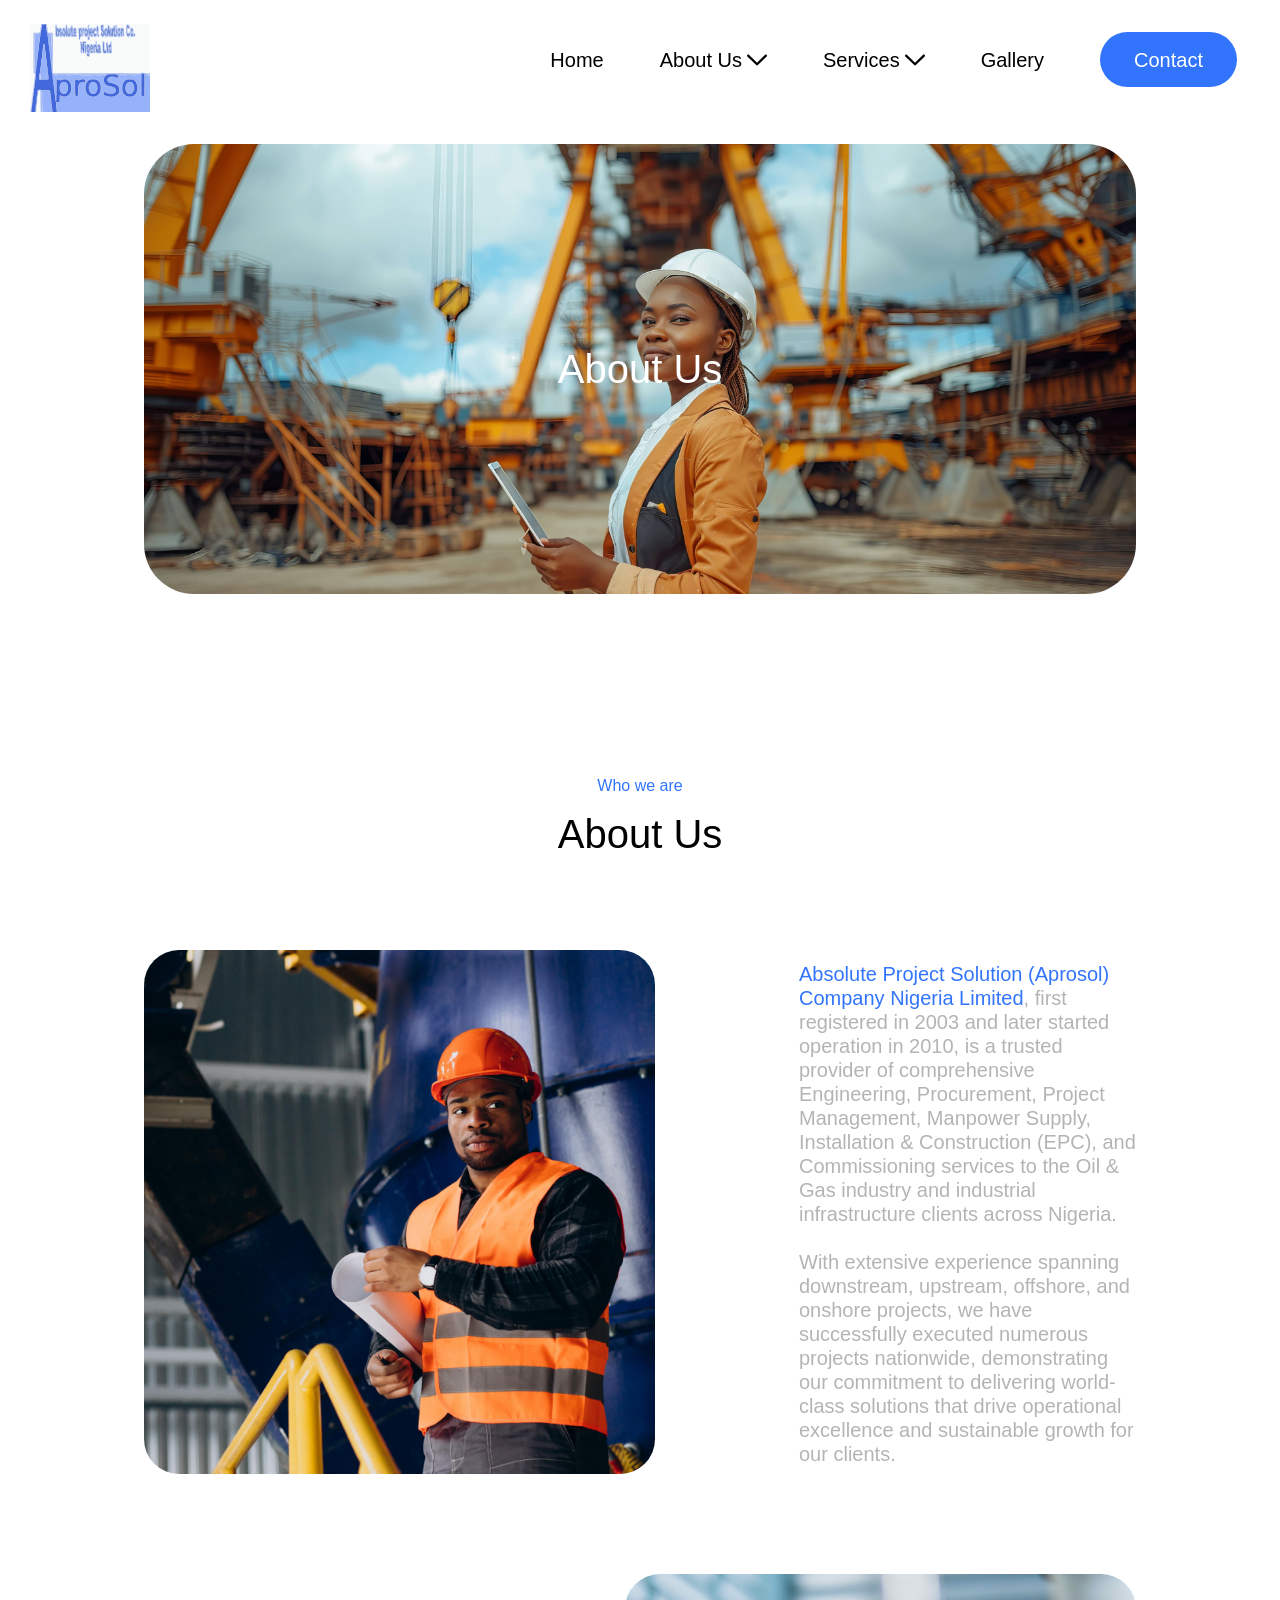
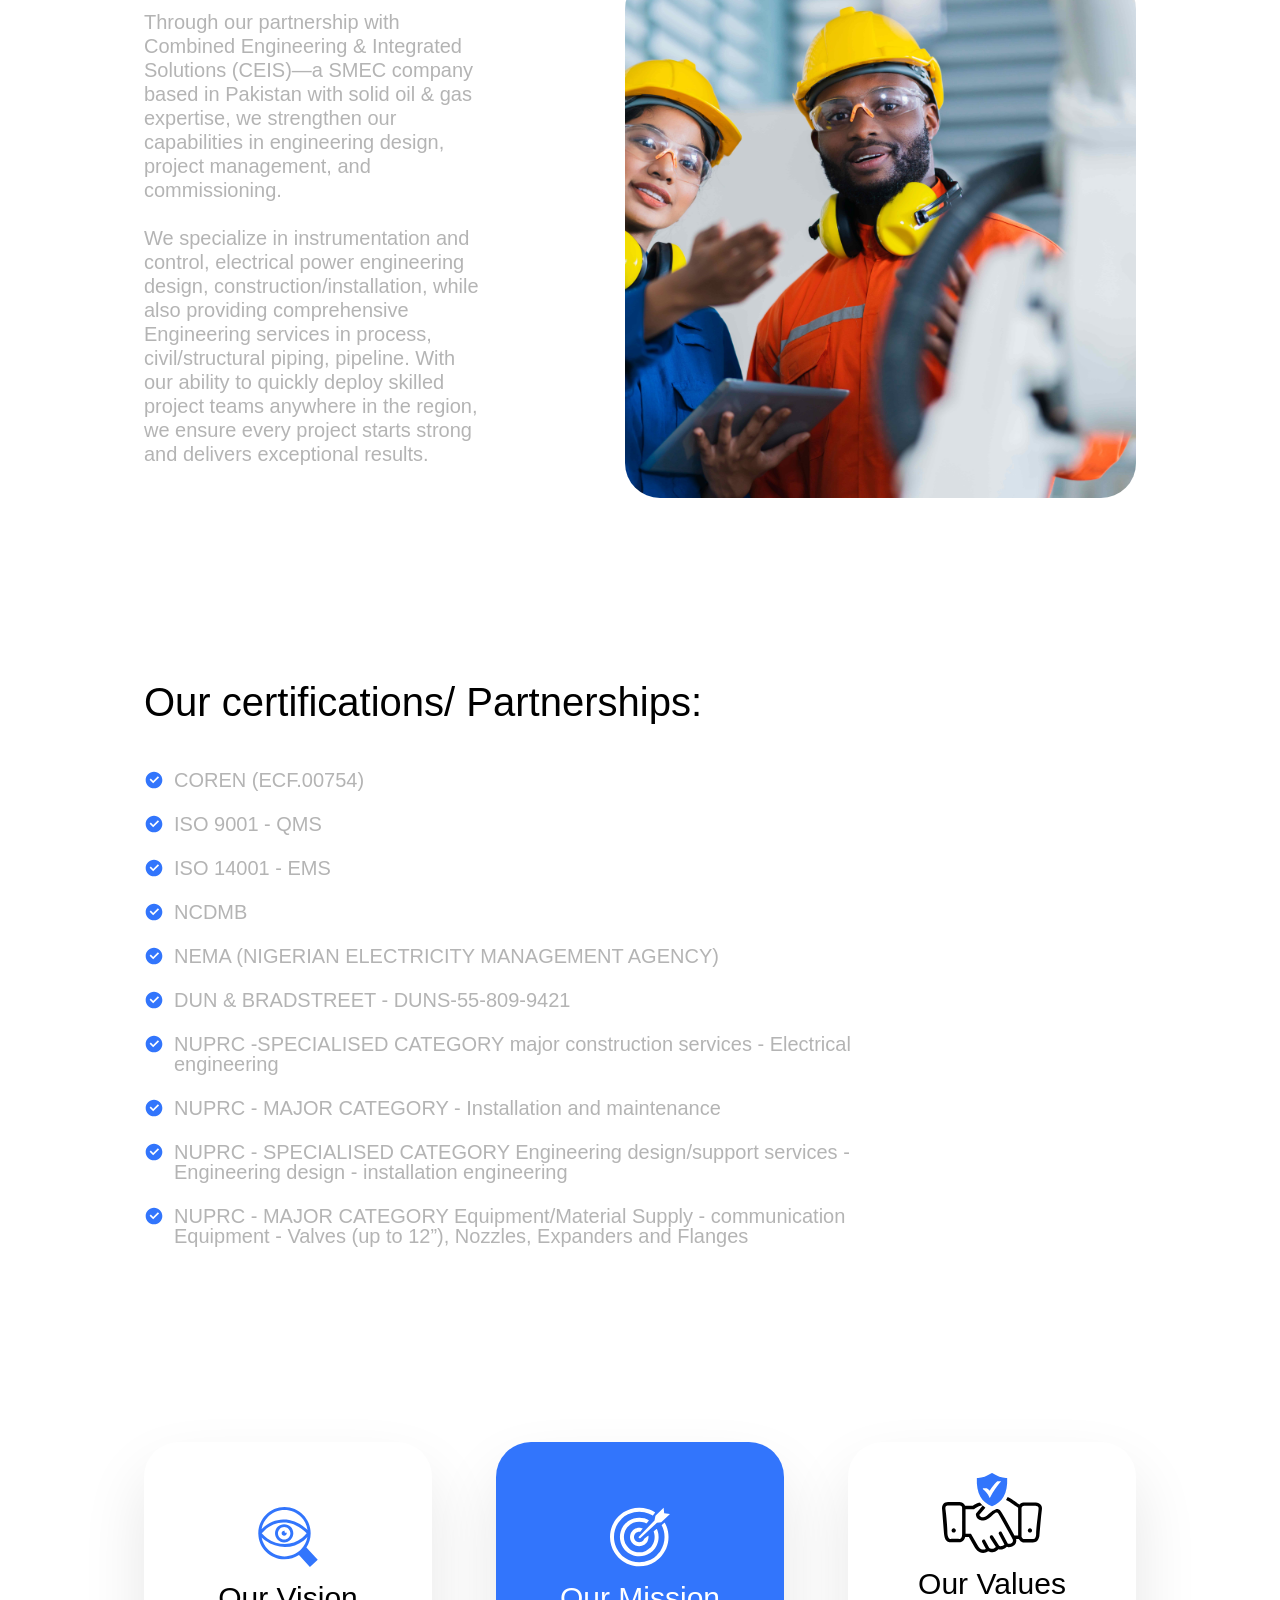
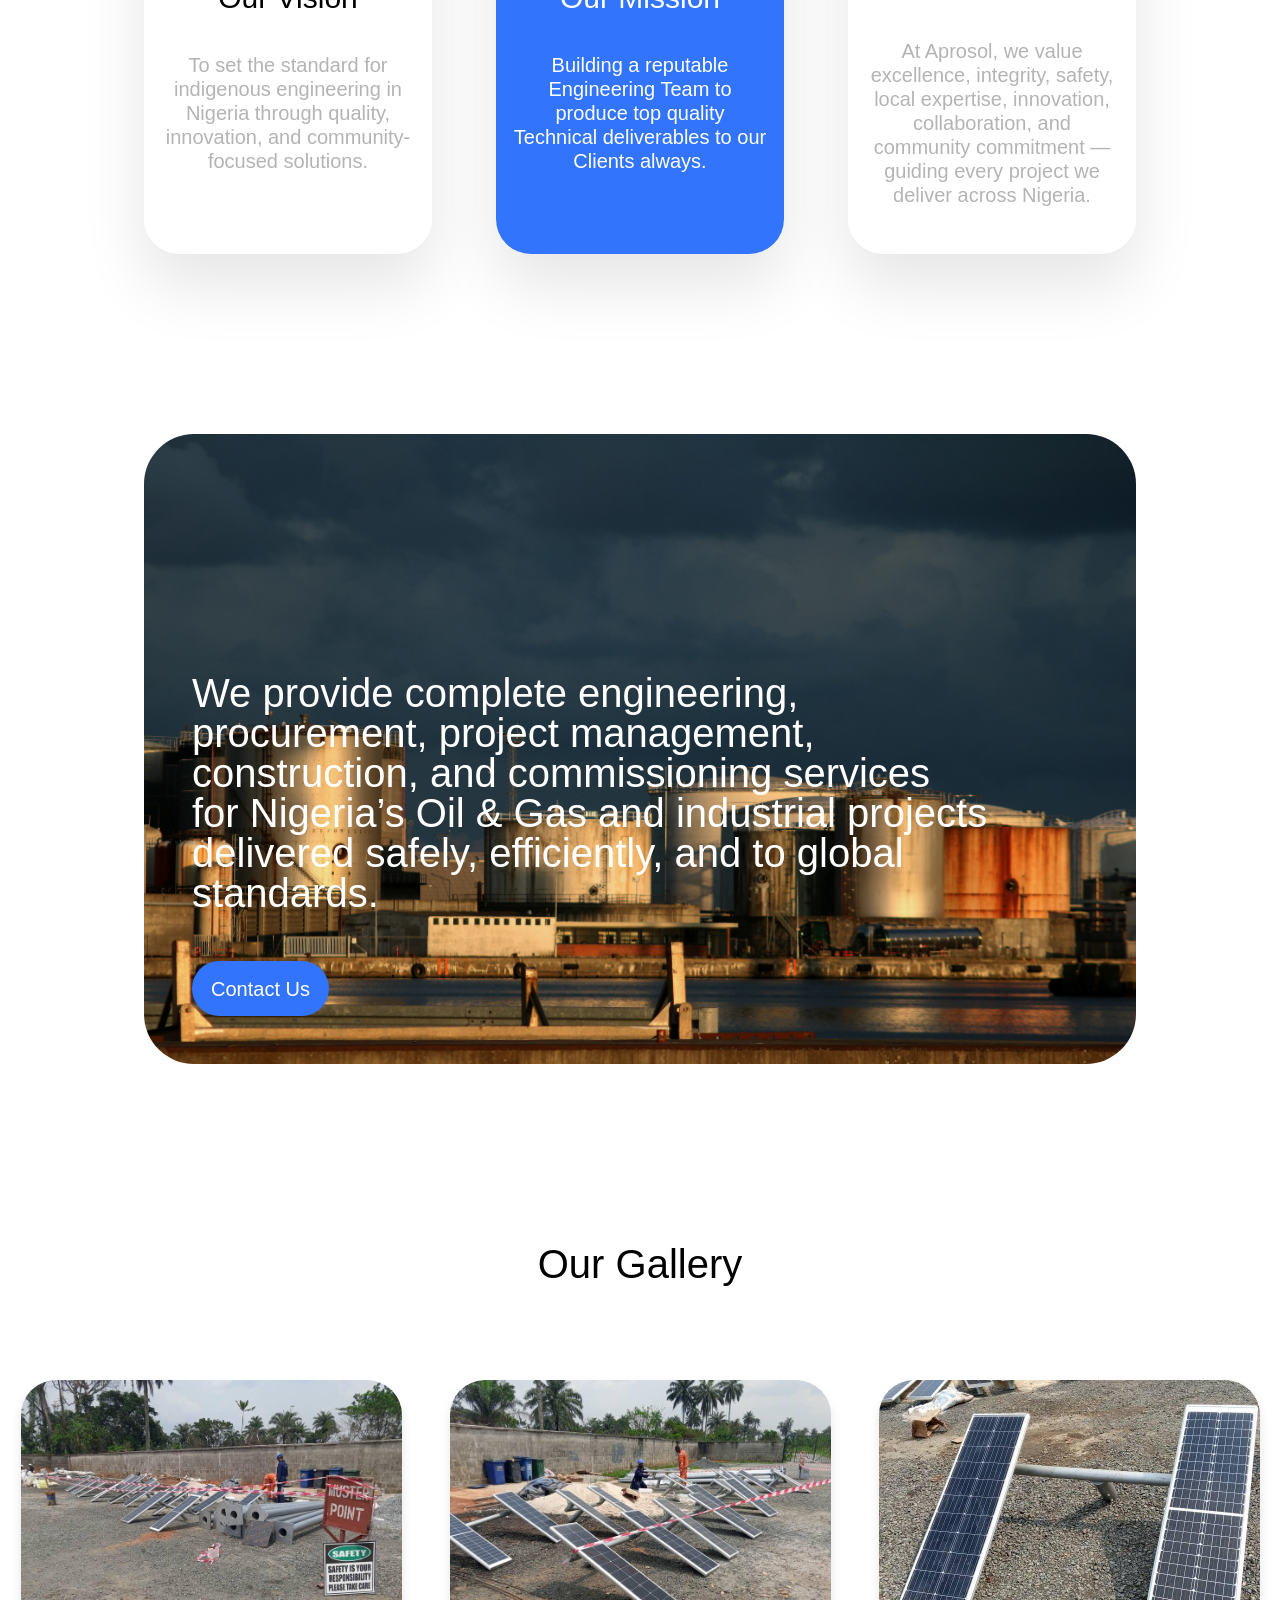
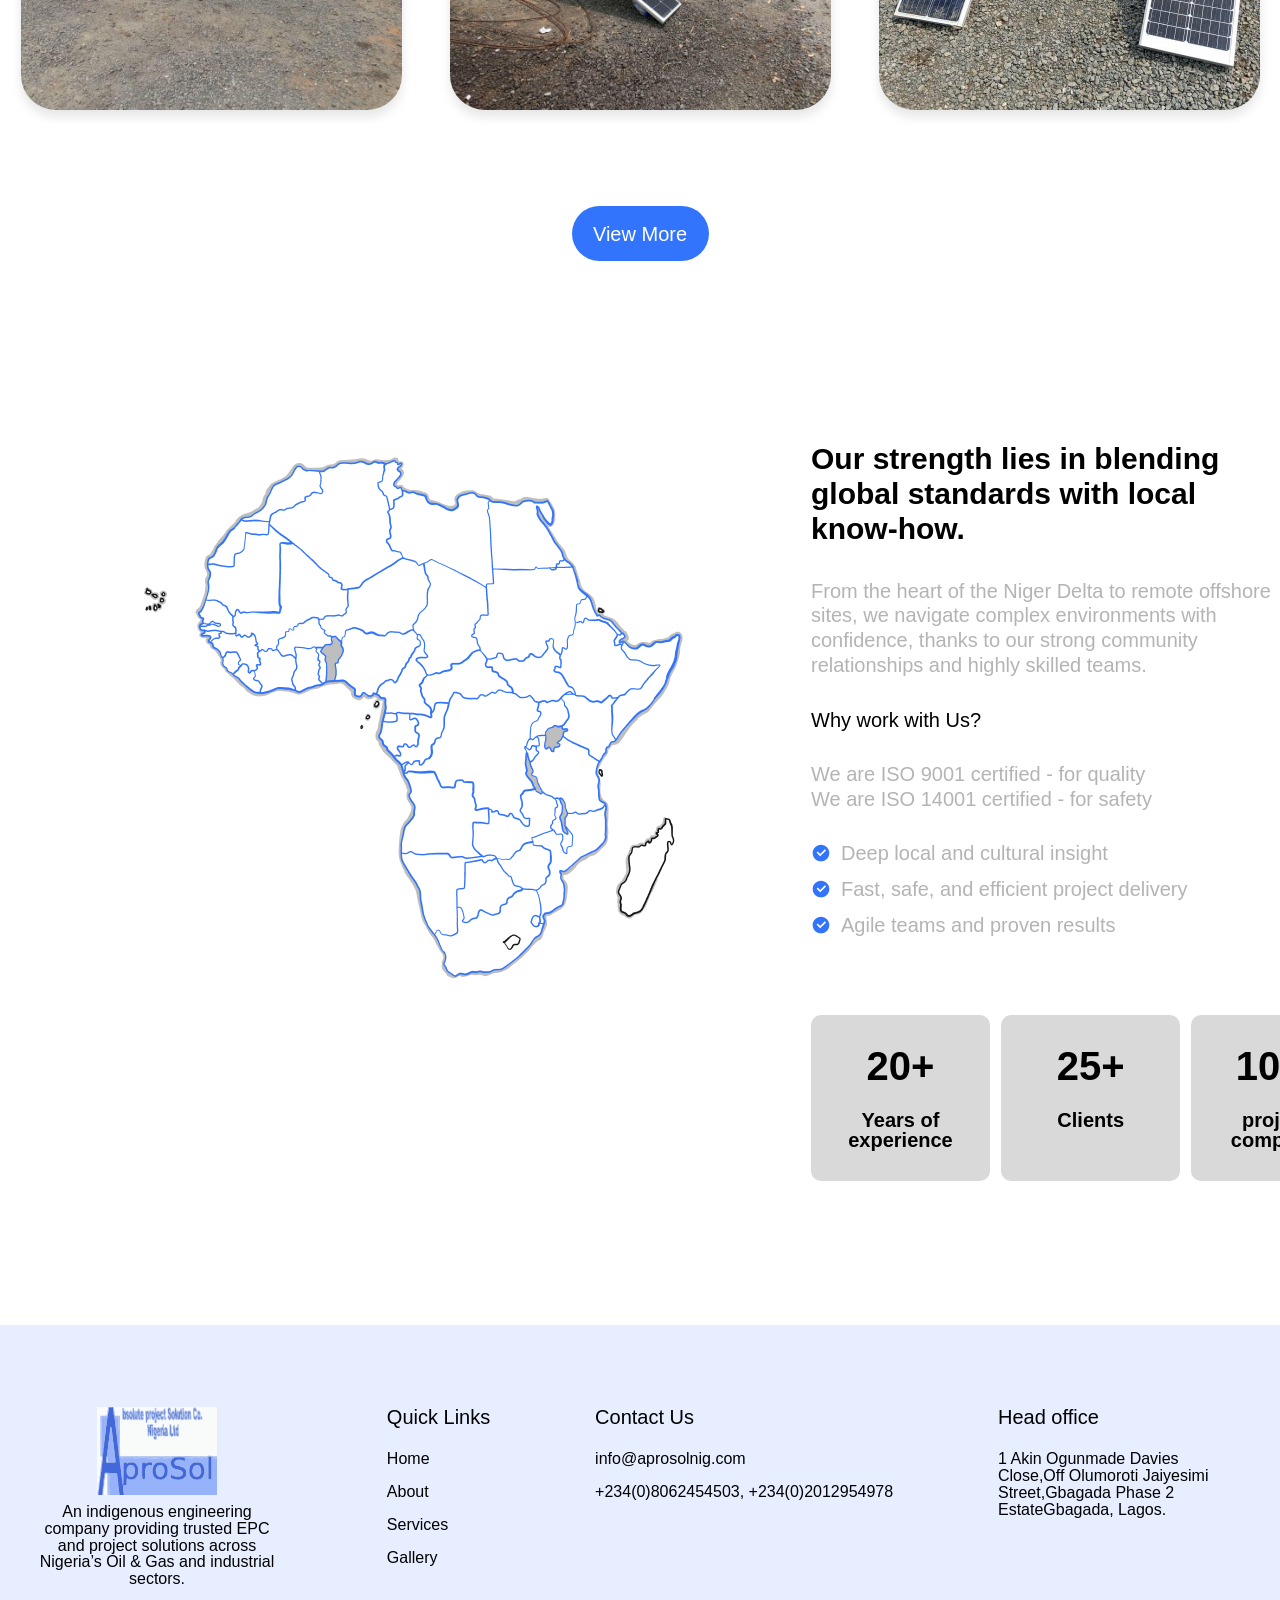
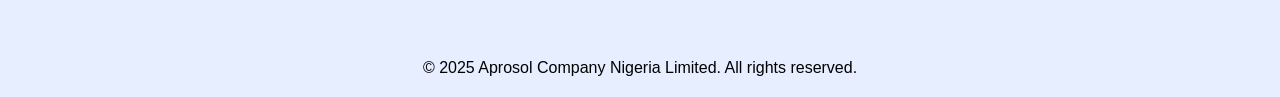
==== commit 16eb6f57: "Update links in about.html to remove 'public/' prefix" ====
--- a/public/about.html
+++ b/public/about.html
@@ -16,7 +16,7 @@
             <ul class="main-menu">
                 <li><a href="../index.html">Home</a></li>
                 <li class="has-dropdown">
-                    <a href="public/about.html" 
+                    <a href="about.html" 
                     class="dropdown-toggle" 
                     id="aboutDropdown" 
                     aria-haspopup="true"       
@@ -25,13 +25,13 @@
                         <img src="../assets/Icons & Vectors/line-angle-down-icon.svg" alt="Arrow down" class="icon icon-arrow-down" style="width: 1em; height: 1em; margin-left: 5px; vertical-align: middle;">
                     </a>
                     <ul class="dropdown-menu" aria-labelledby="aboutDropdown">
-                        <li id="about-page-link"><a href="public/about.html">About Page</a></li>
+                        <li id="about-page-link"><a href="about.html">About Page</a></li>
                         <li><a href="clients.html">Clients</a></li>
                         <li><a href="career.html">Careers</a></li>
                     </ul>                   
                 </li>
                 <li class="has-dropdown">
-                    <a href="public/service.html" 
+                    <a href="service.html" 
                     class="dropdown-toggle" 
                     id="servicesDropdown" 
                     aria-haspopup="true" 
@@ -40,7 +40,7 @@
                         <img src="../assets/Icons & Vectors/line-angle-down-icon.svg" alt="Arrow down" class="icon icon-arrow-down" style="width: 1em; height: 1em; margin-left: 5px; vertical-align: middle;">
                     </a>
                     <ul class="dropdown-menu" aria-labelledby="servicesDropdown">
-                        <li id="service-page-link"><a href="/public/service.html">Services Page</a></li>
+                        <li id="service-page-link"><a href="service.html">Services Page</a></li>
                         <li><a href="engineering_design.html">Engineering Design</a></li>
                         <li><a href="procurement.html">Procurement</a></li>
                         <li><a href="Technical_manpower.html">Technical Manpower Supply</a></li>
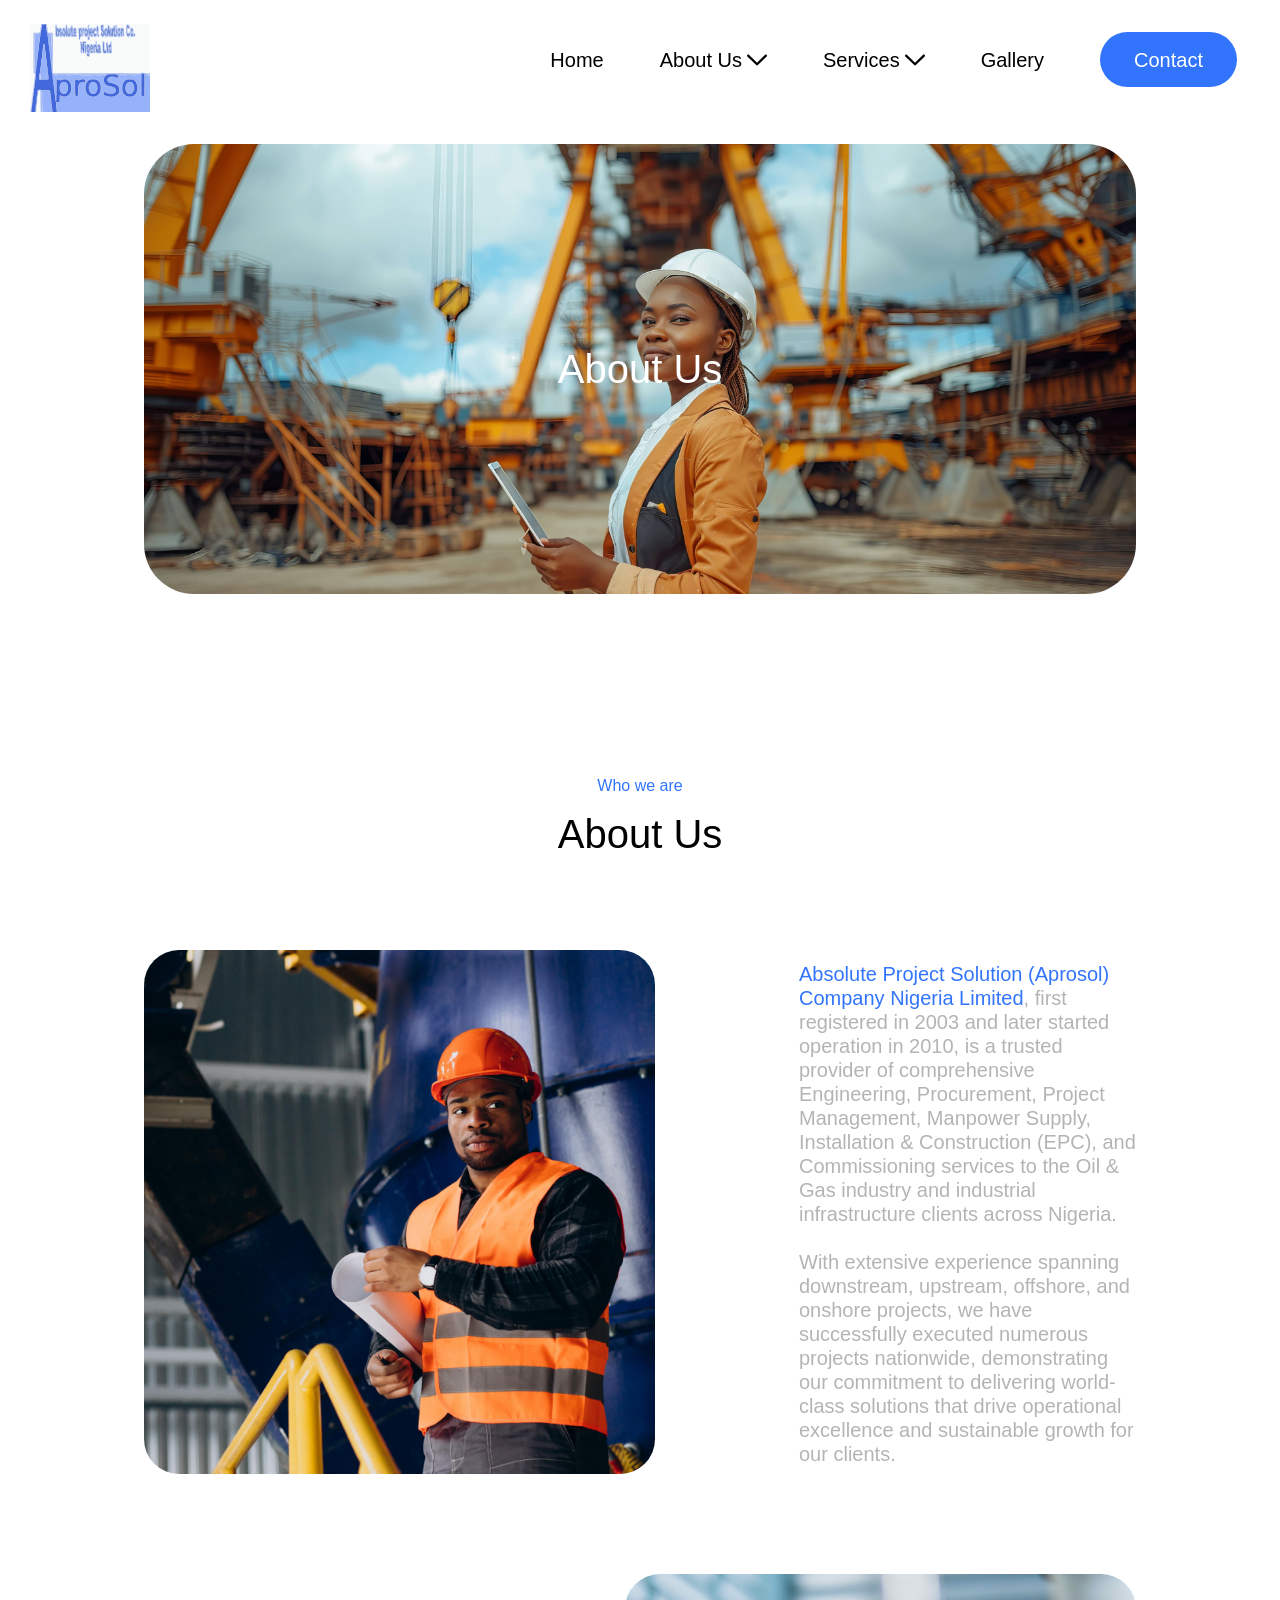
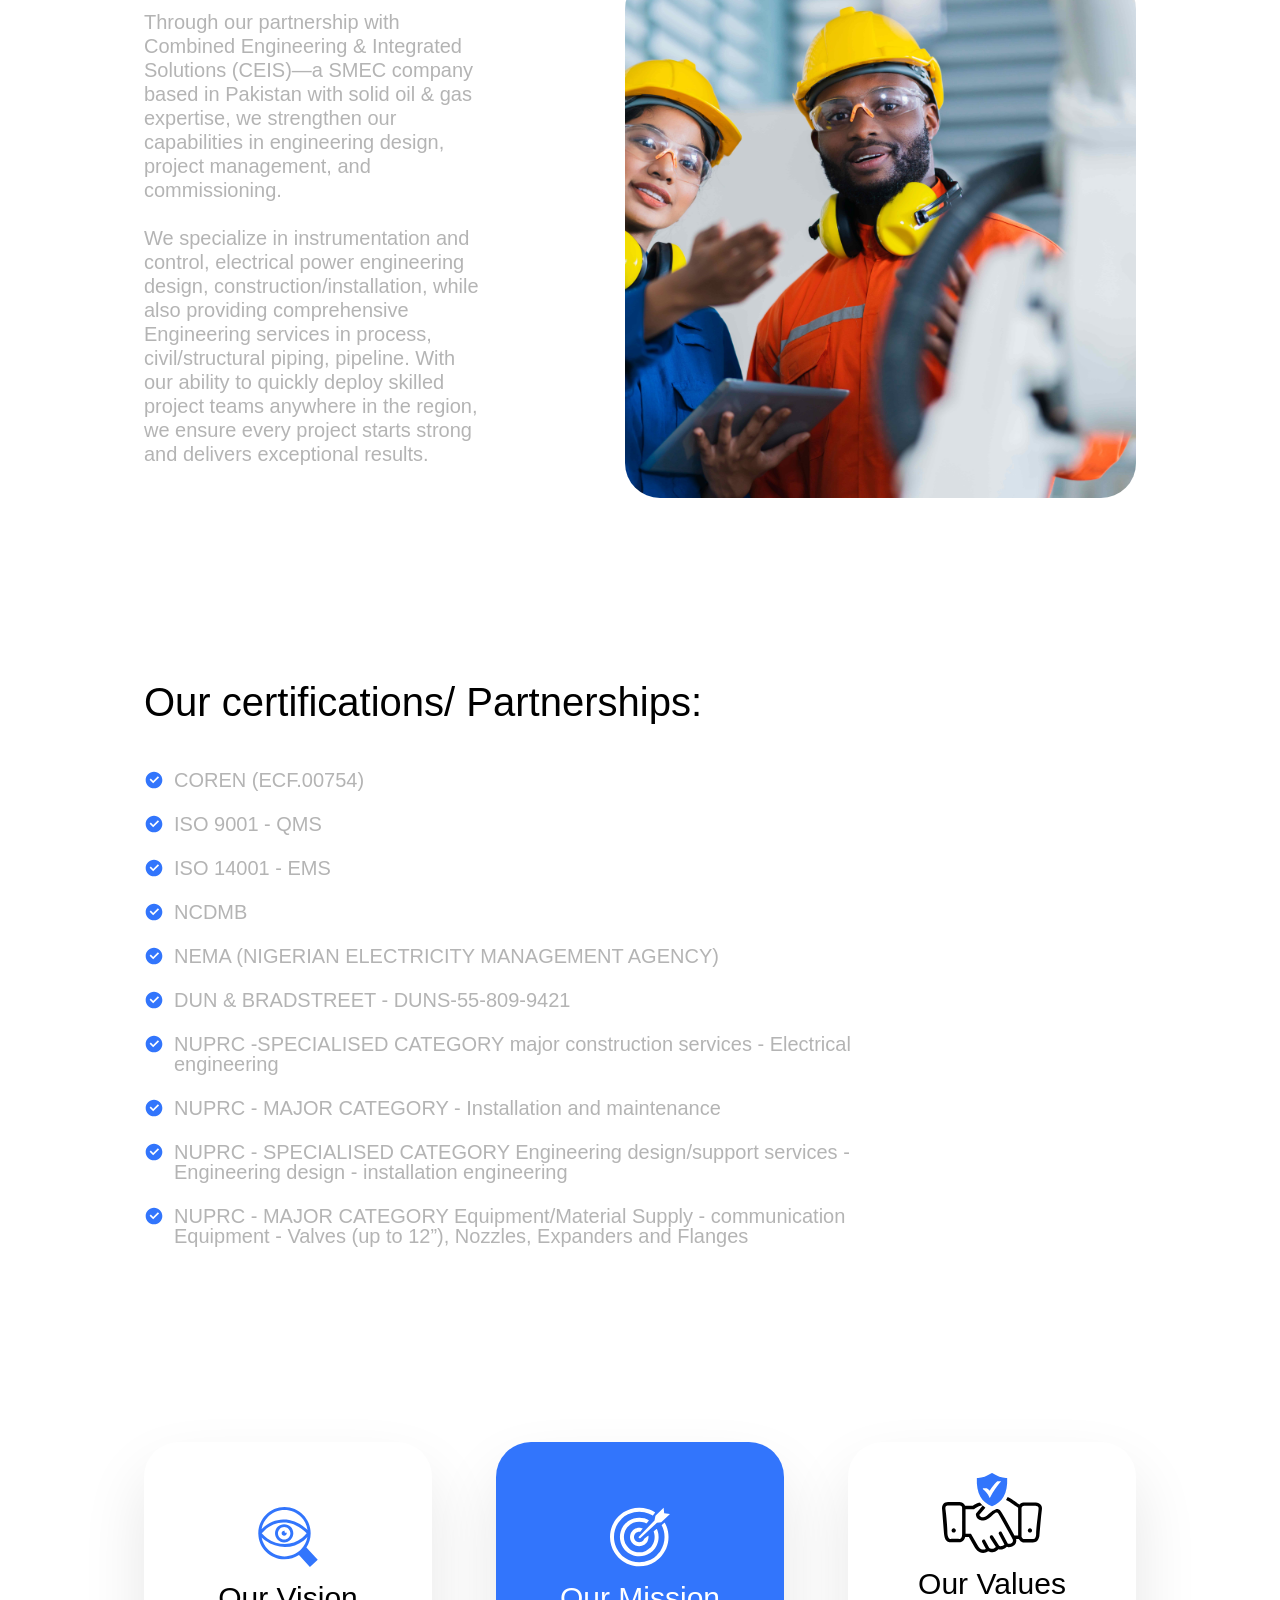
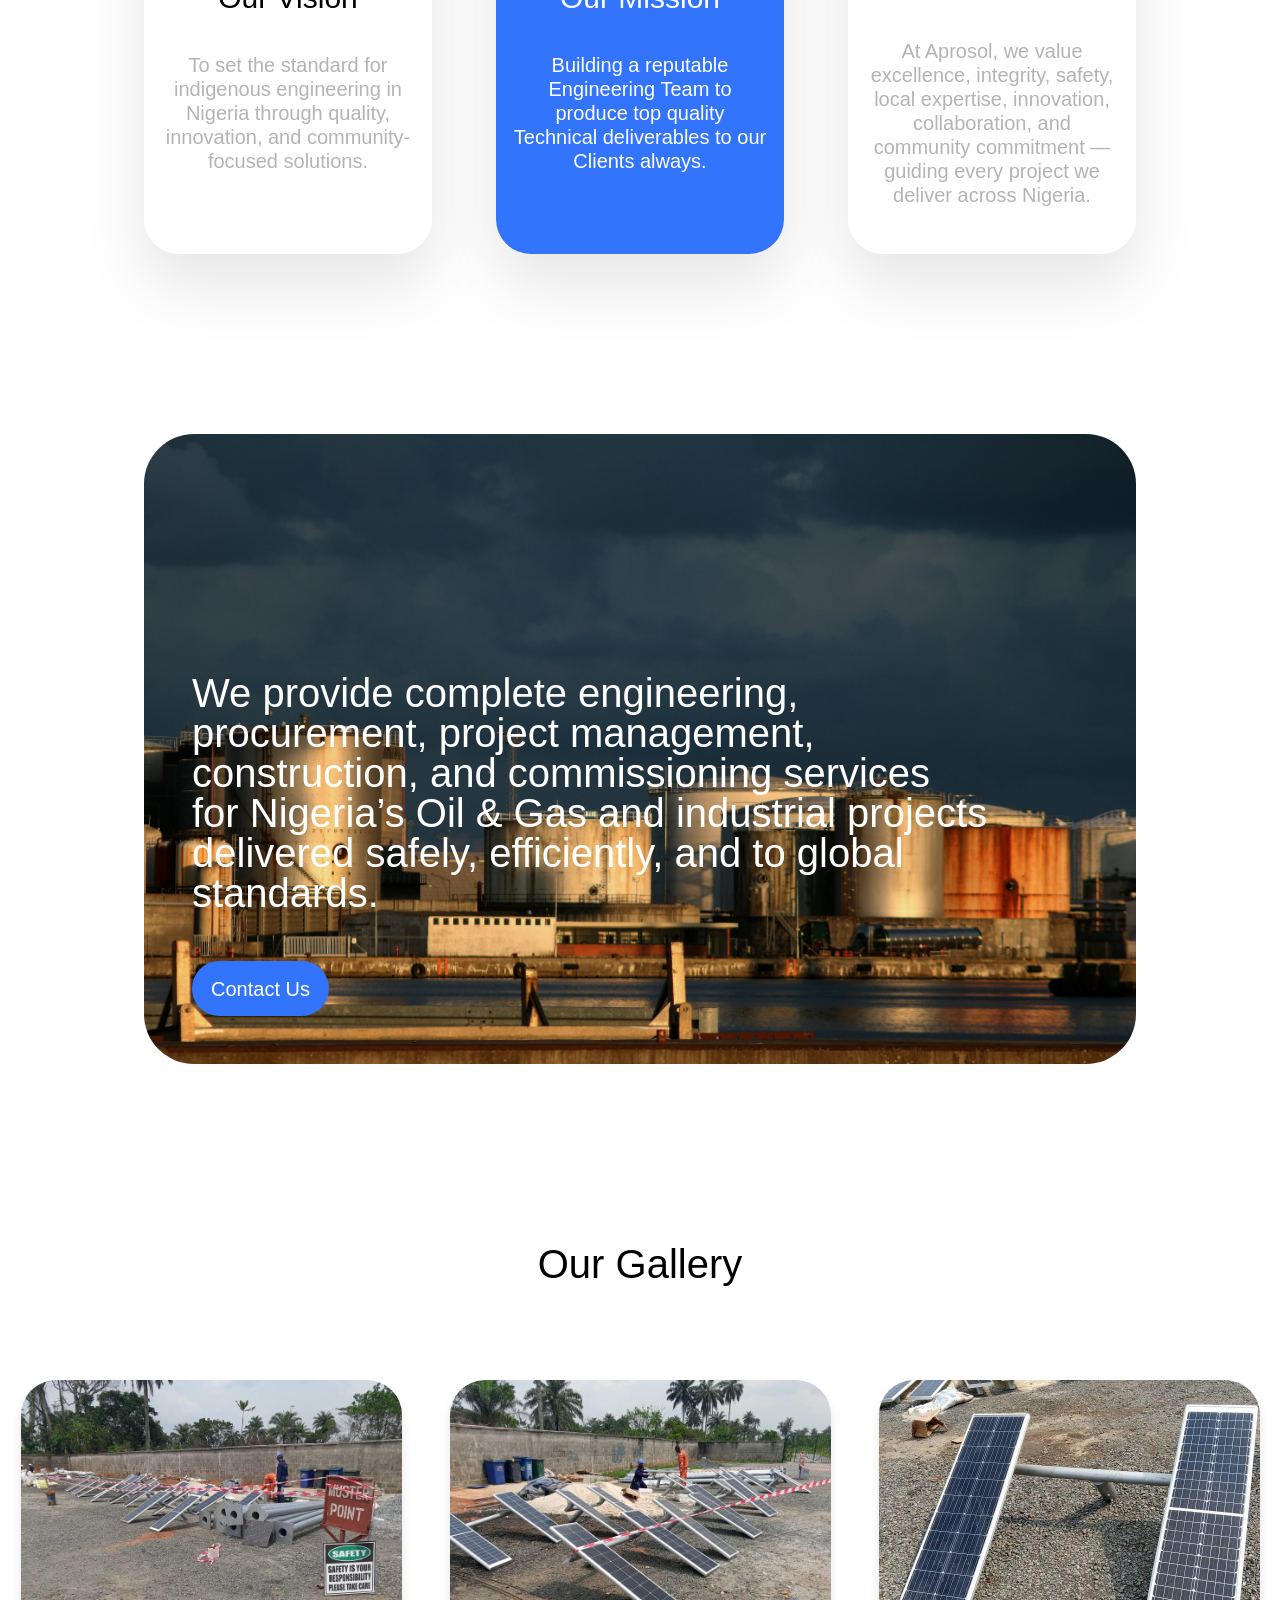
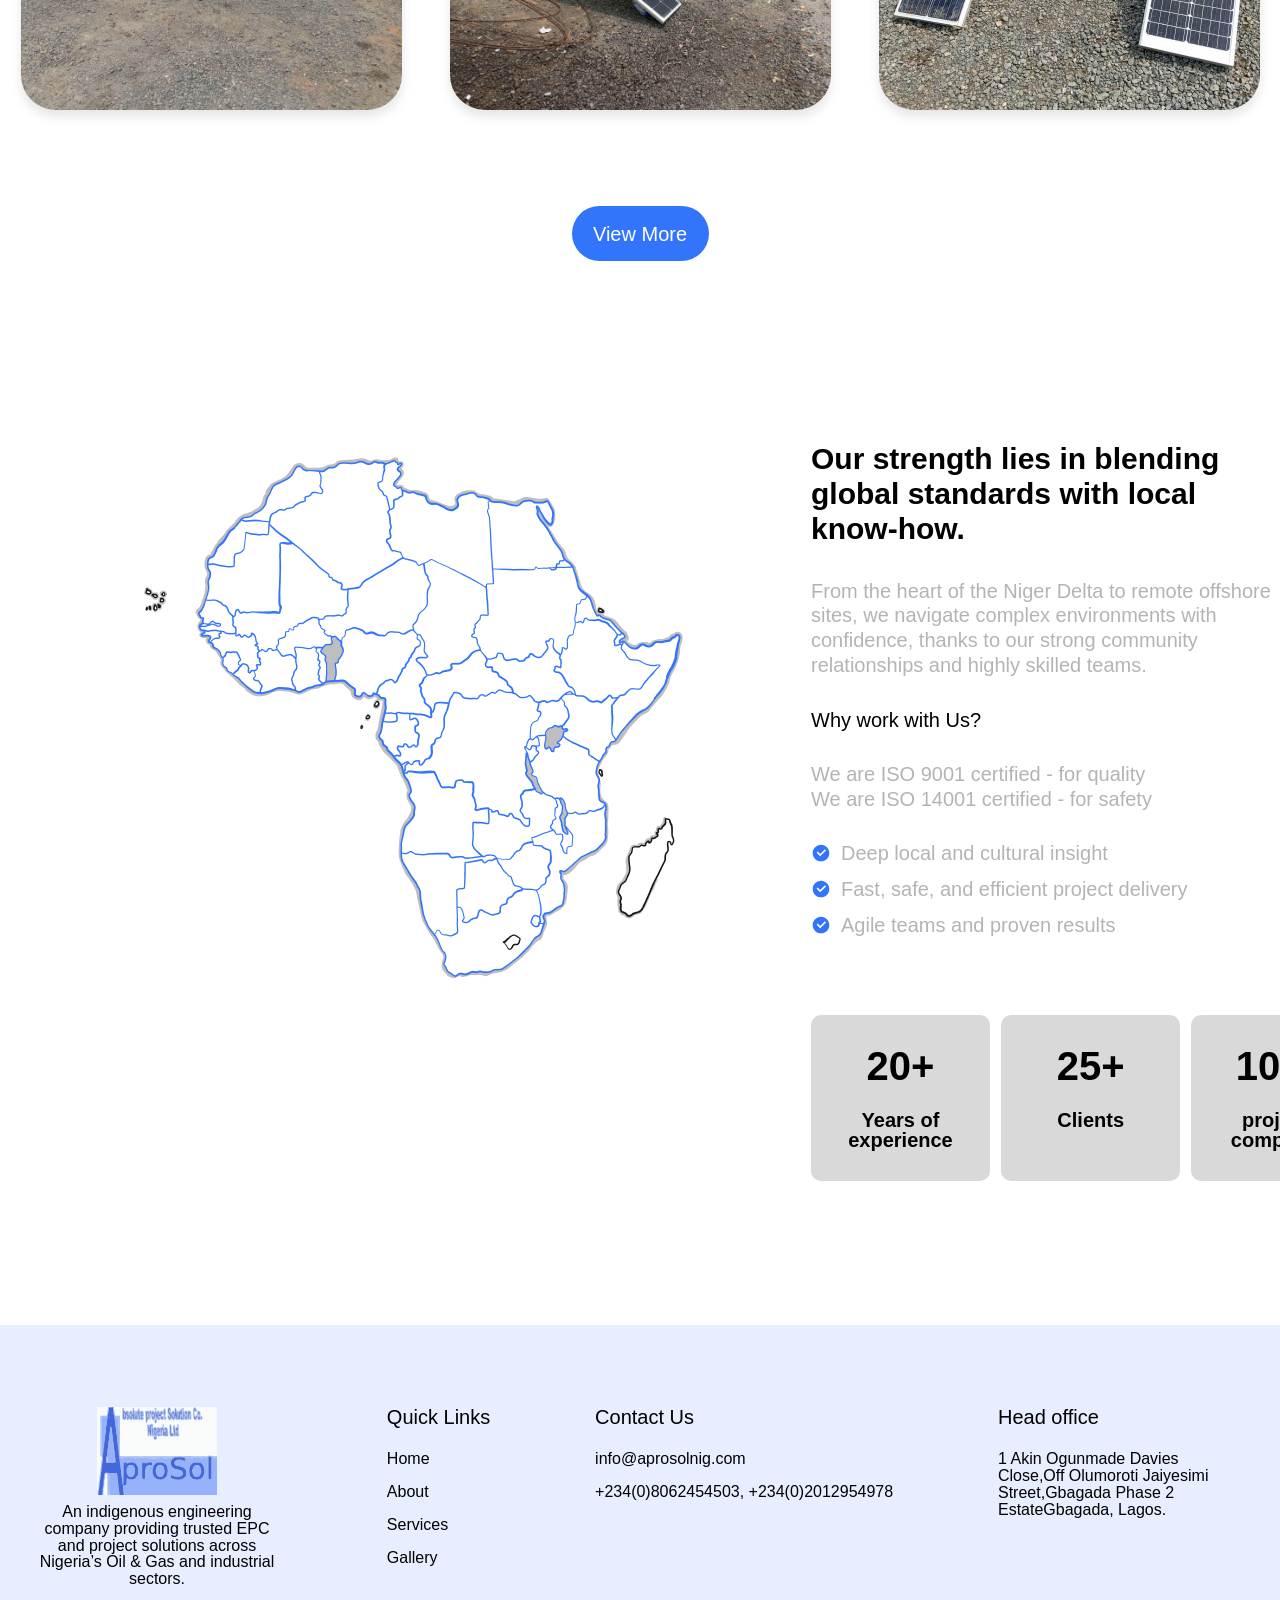
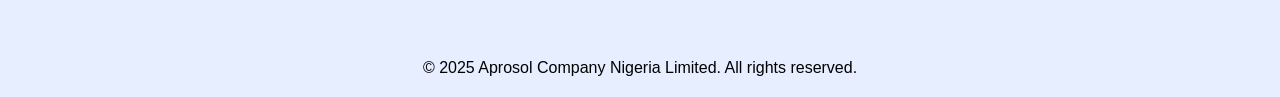
==== commit 2fcc07b9: "Update links in about.html to relative paths" ====
--- a/public/about.html
+++ b/public/about.html
@@ -252,9 +252,9 @@
                 <h3>Quick Links</h3>
                 <ul>
                     <li><a href="../index.html">Home</a></li>
-                    <li><a href="public/about.html">About</a></li>
-                    <li><a href="public/service.html">Services</a></li>
-                    <li><a href="public/gallery.html">Gallery</a></li>
+                    <li><a href="about.html">About</a></li>
+                    <li><a href="service.html">Services</a></li>
+                    <li><a href="gallery.html">Gallery</a></li>
                 </ul>
             </div>
             <div>
